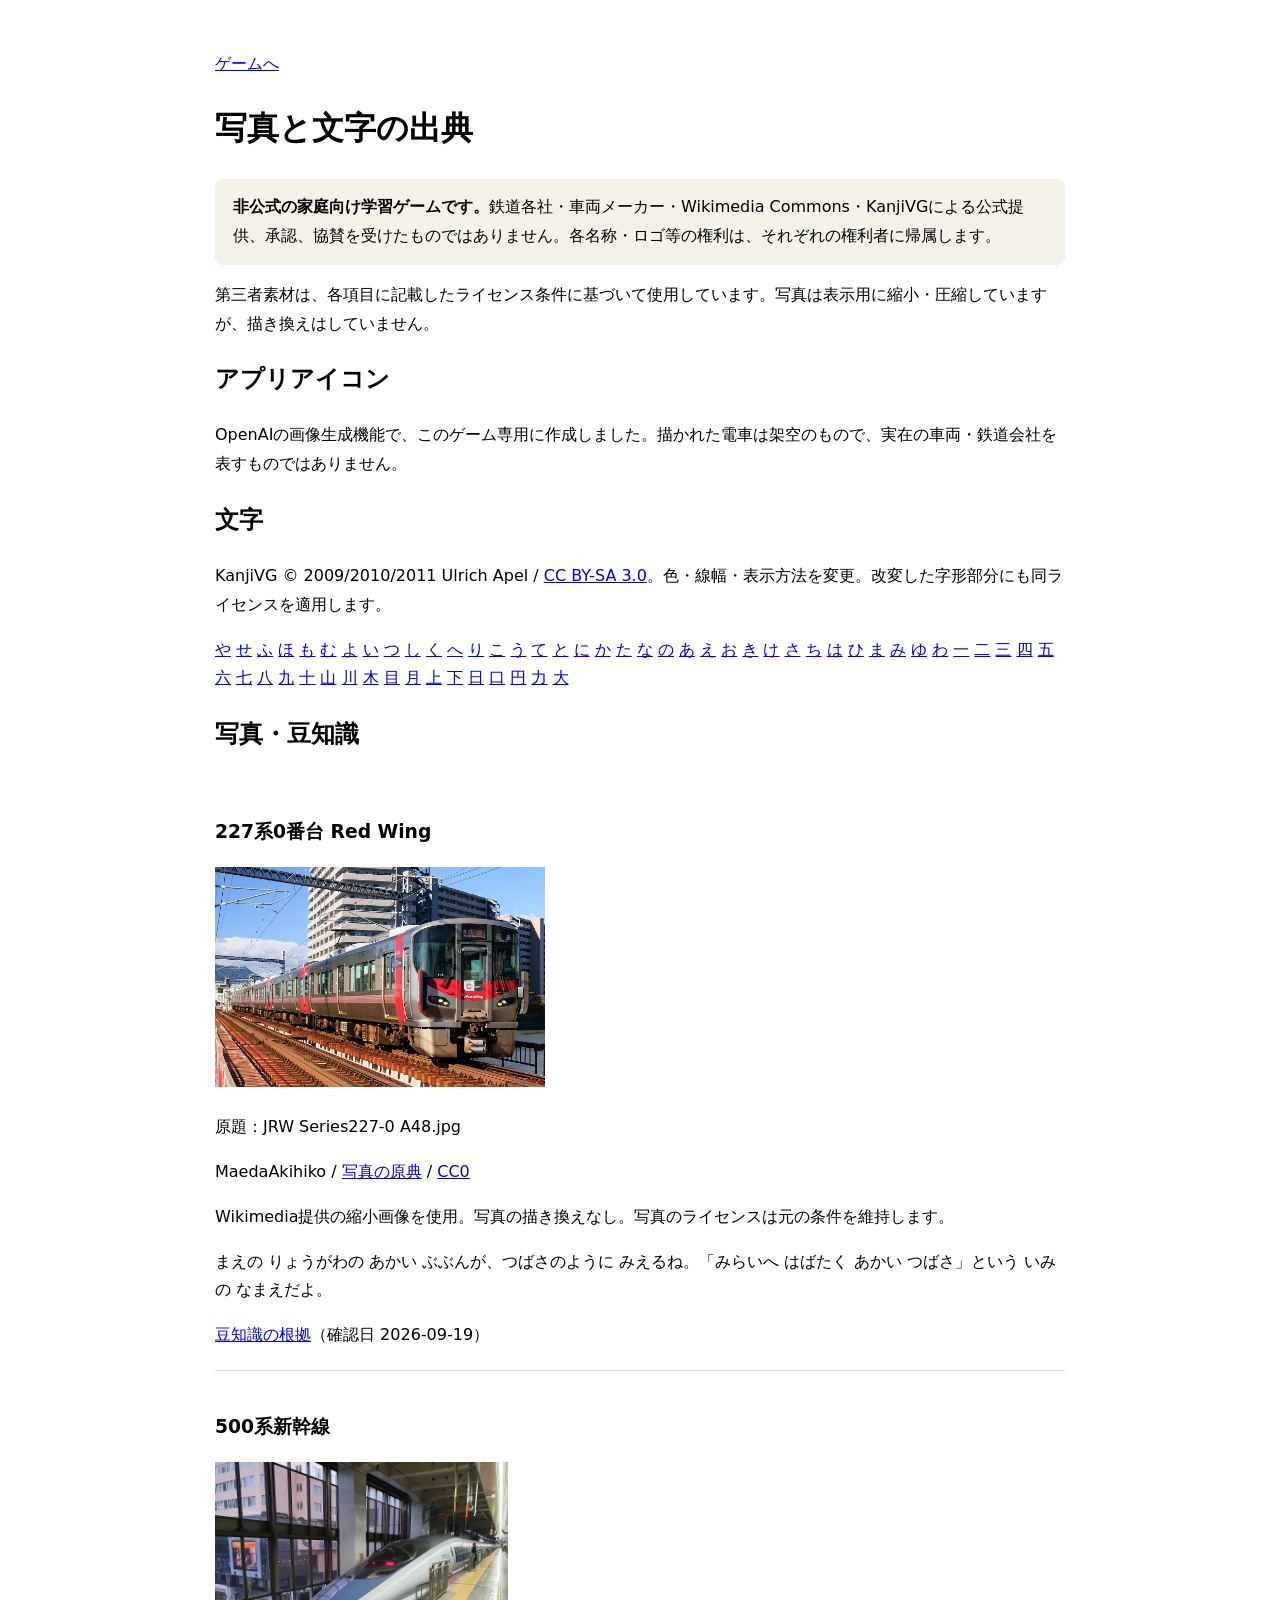
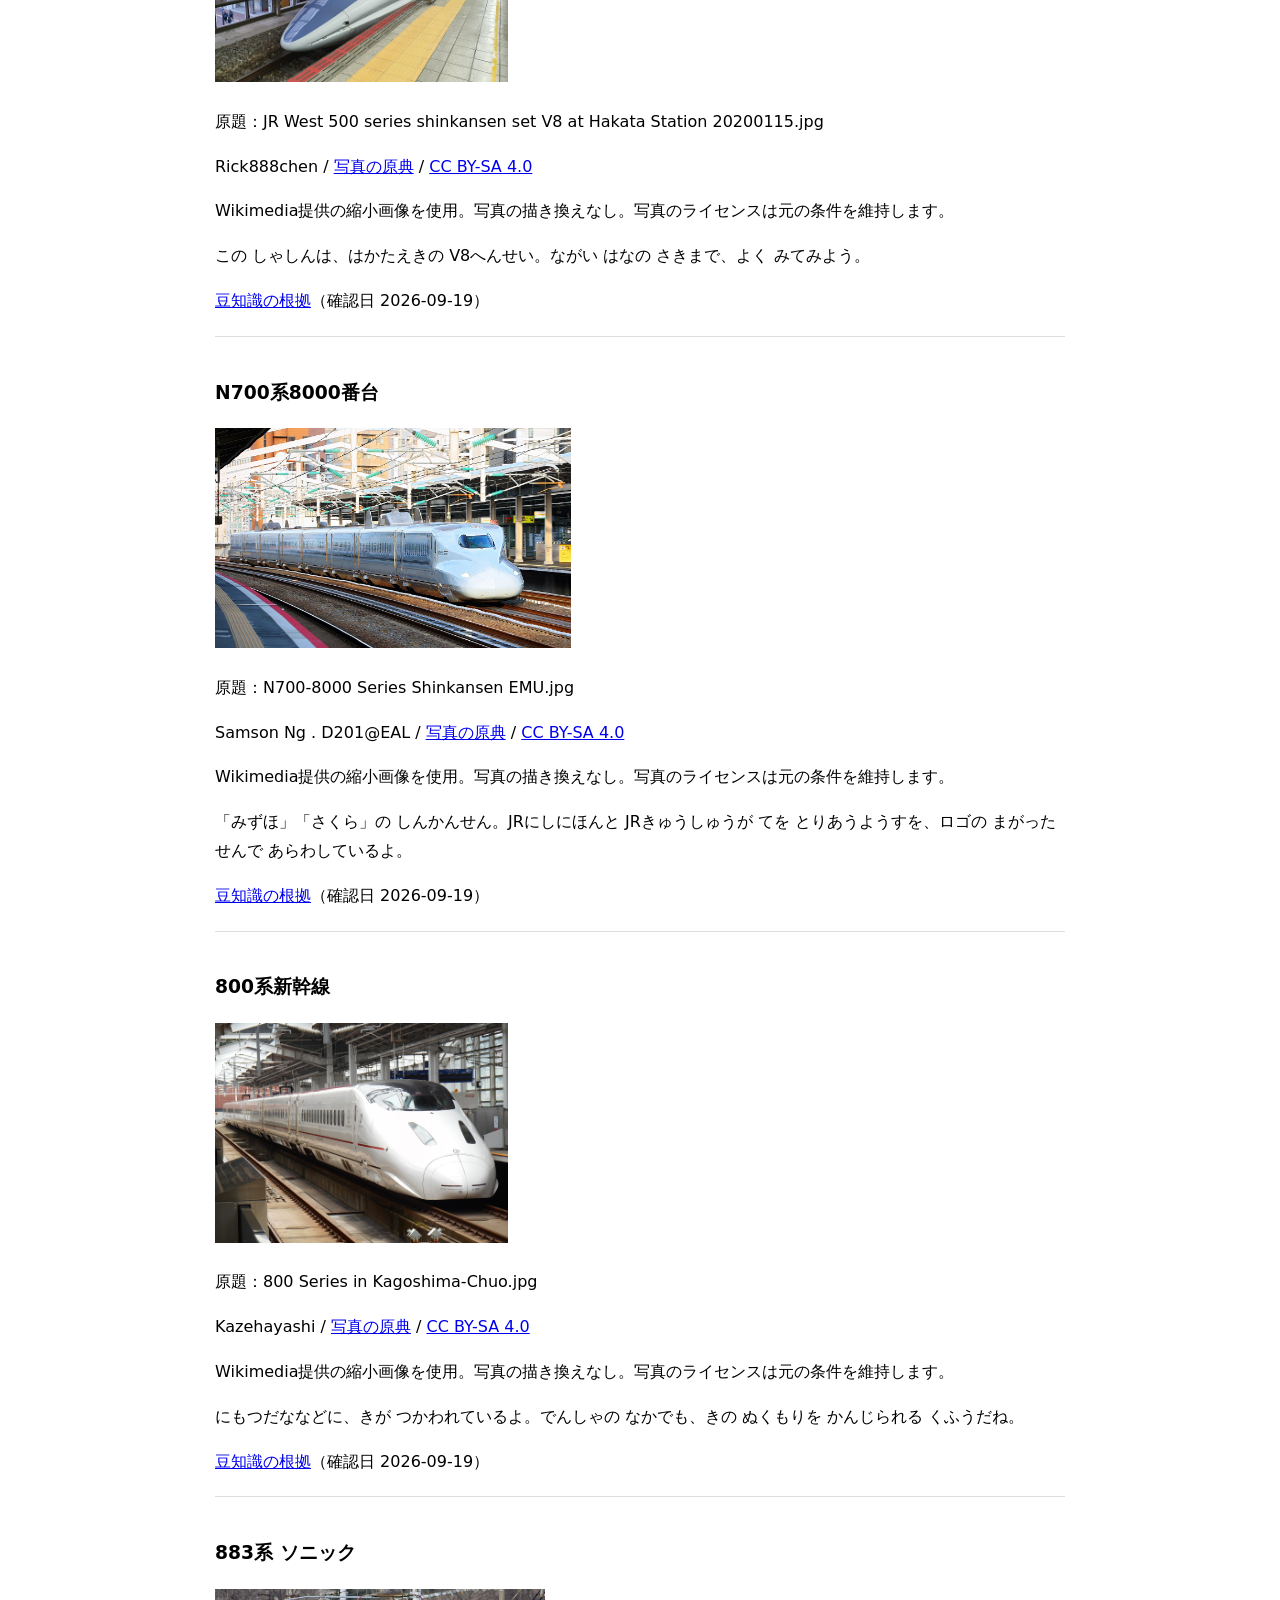
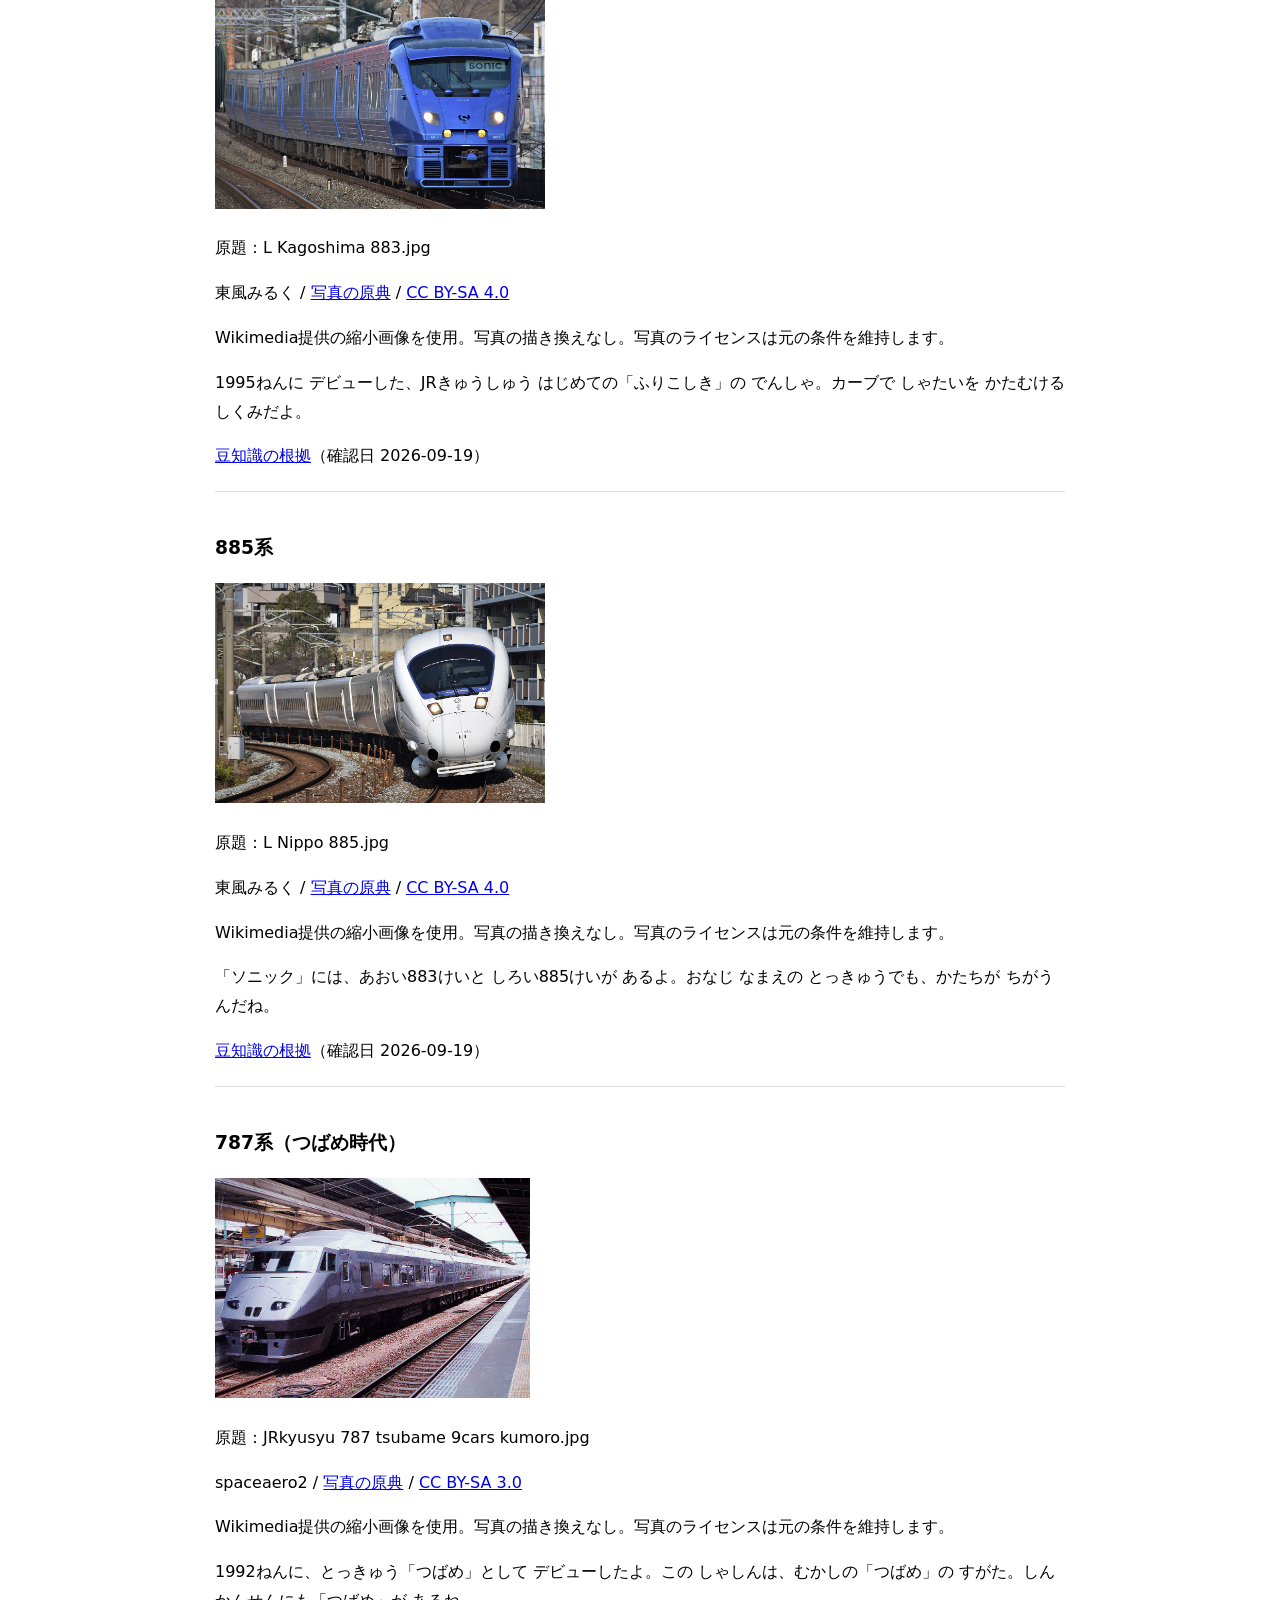
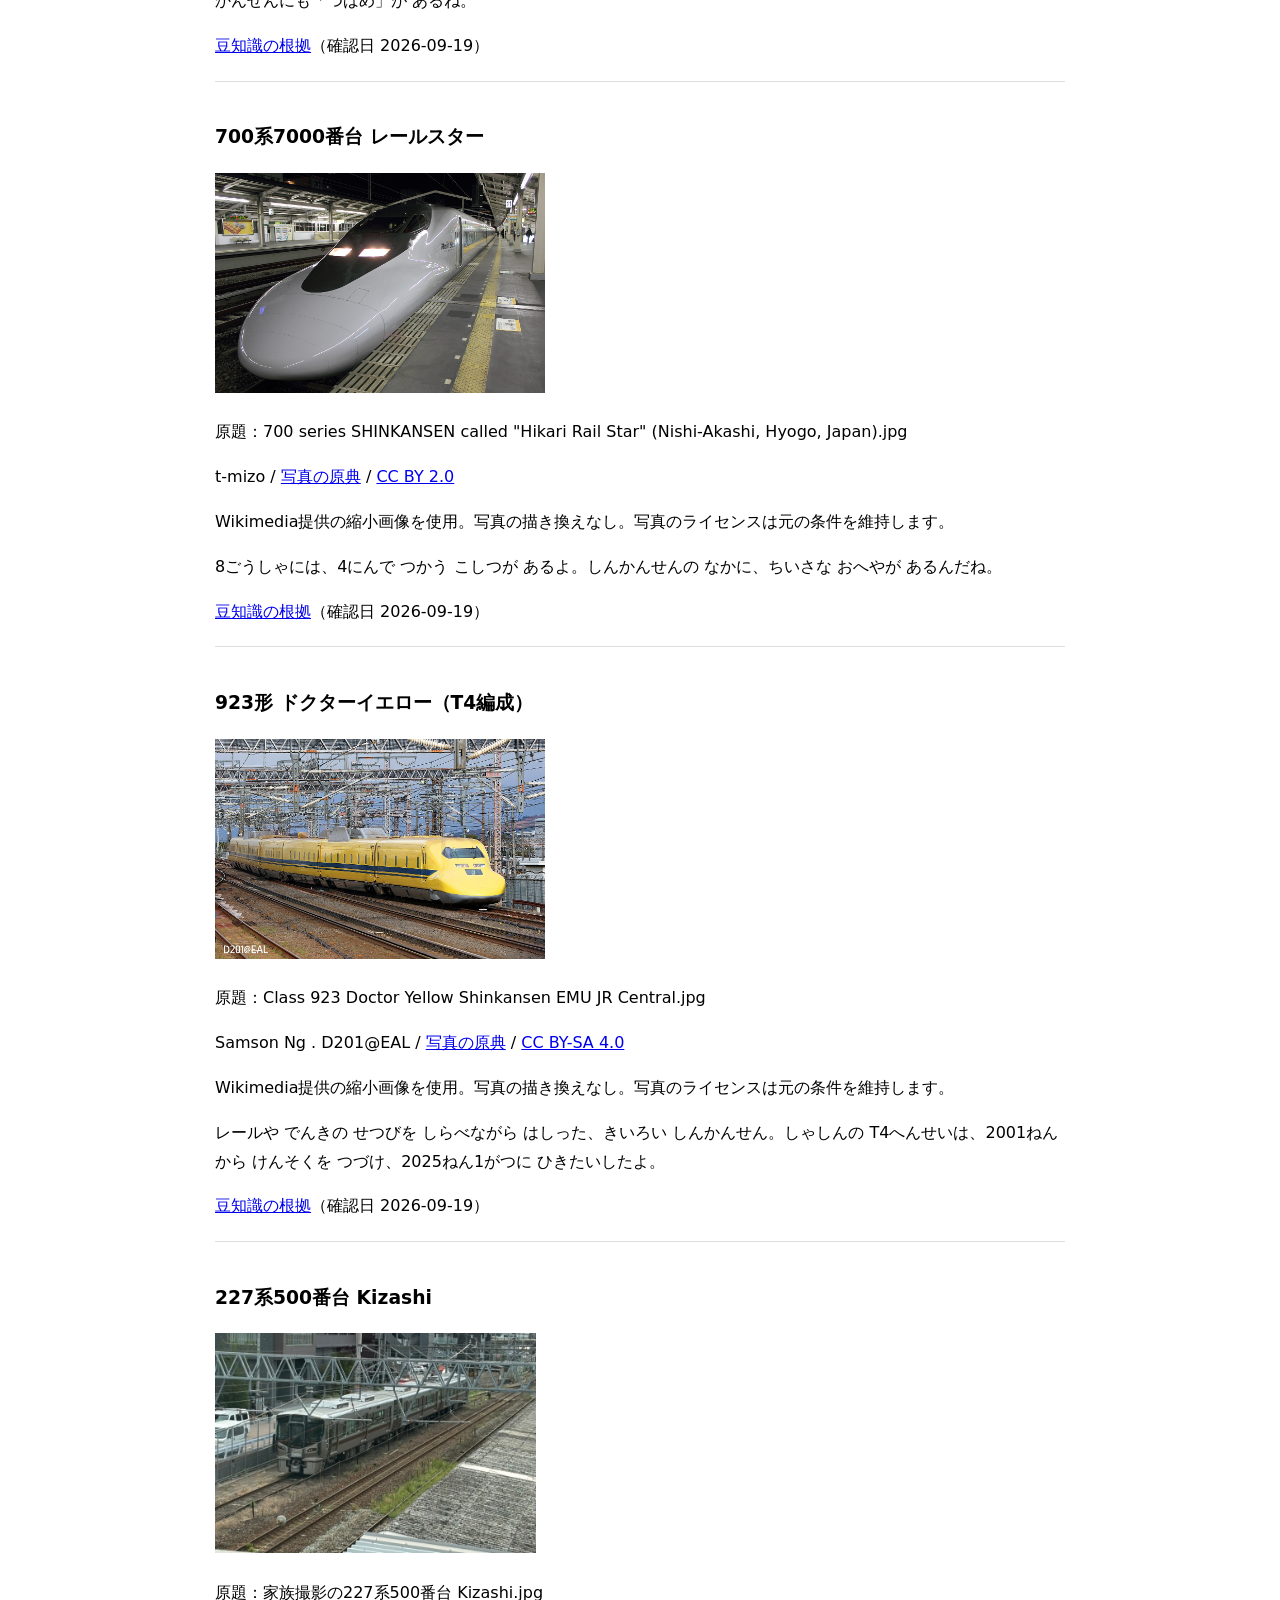
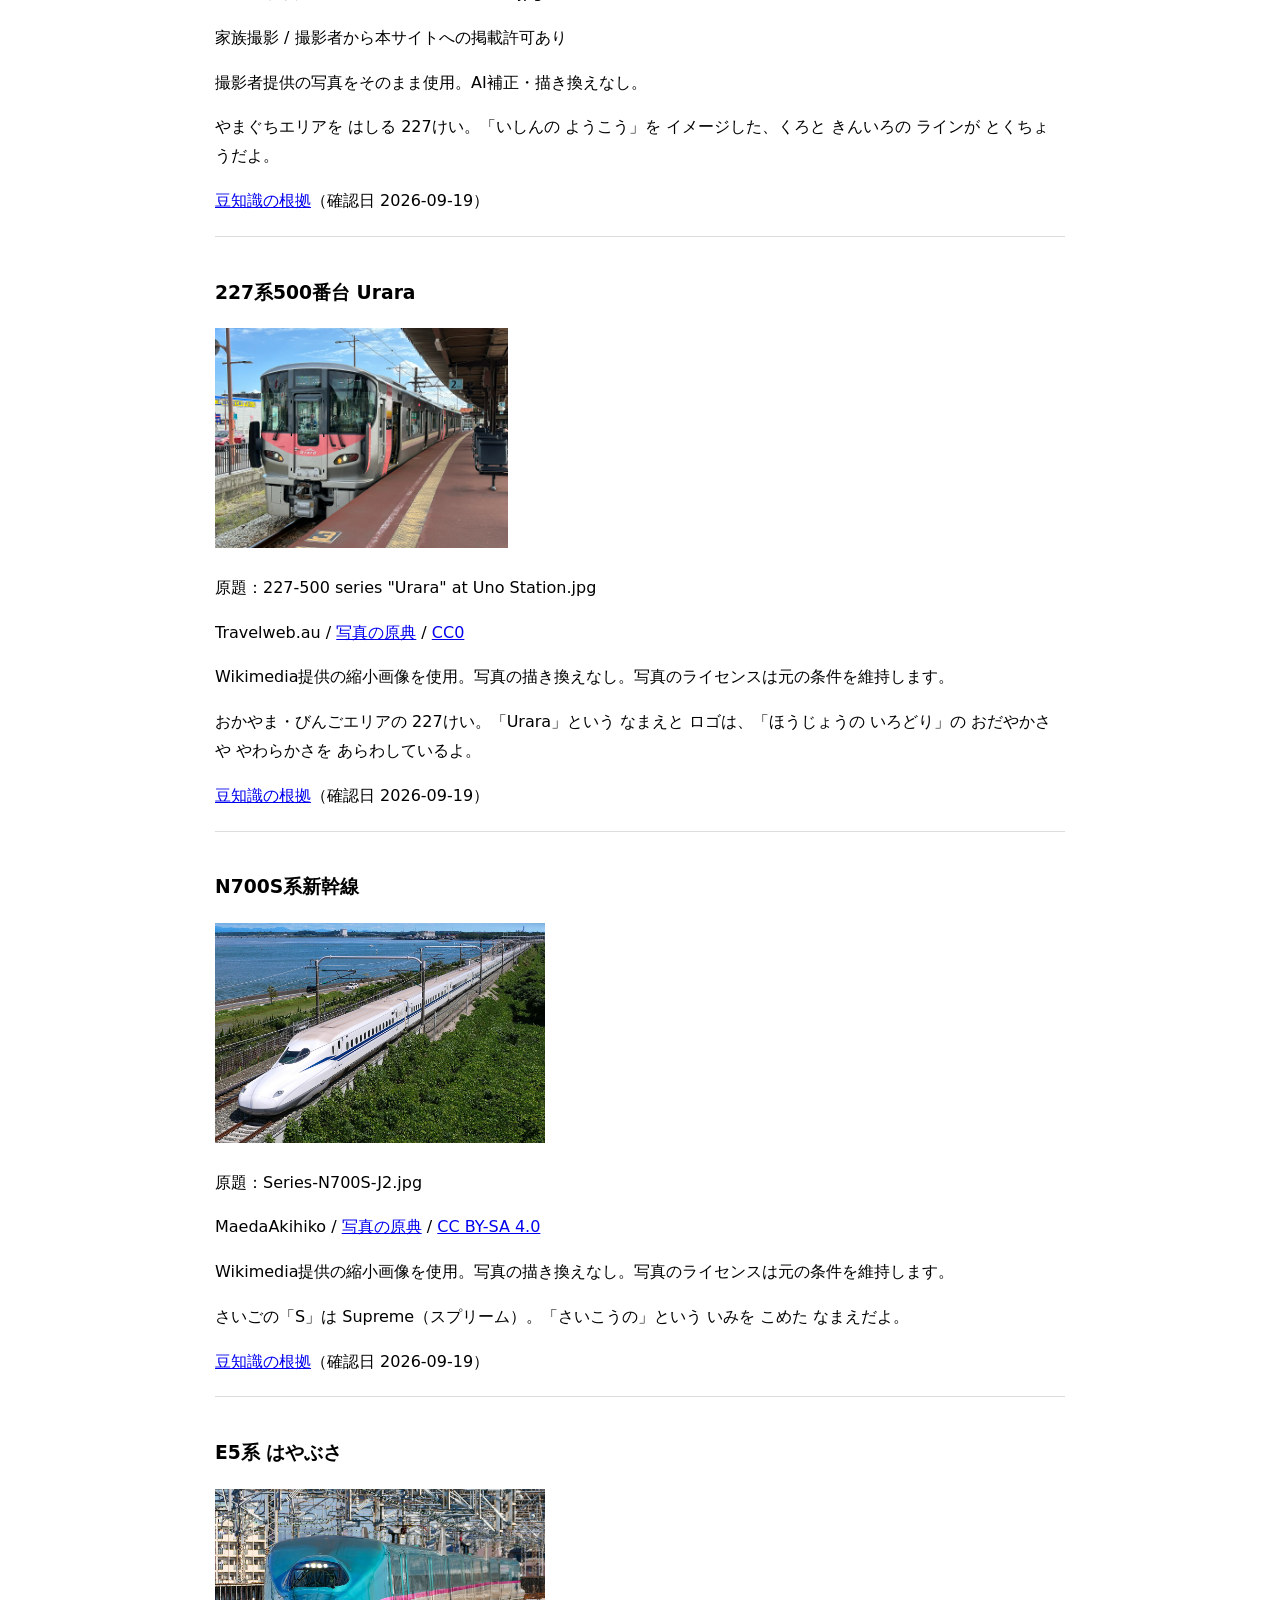
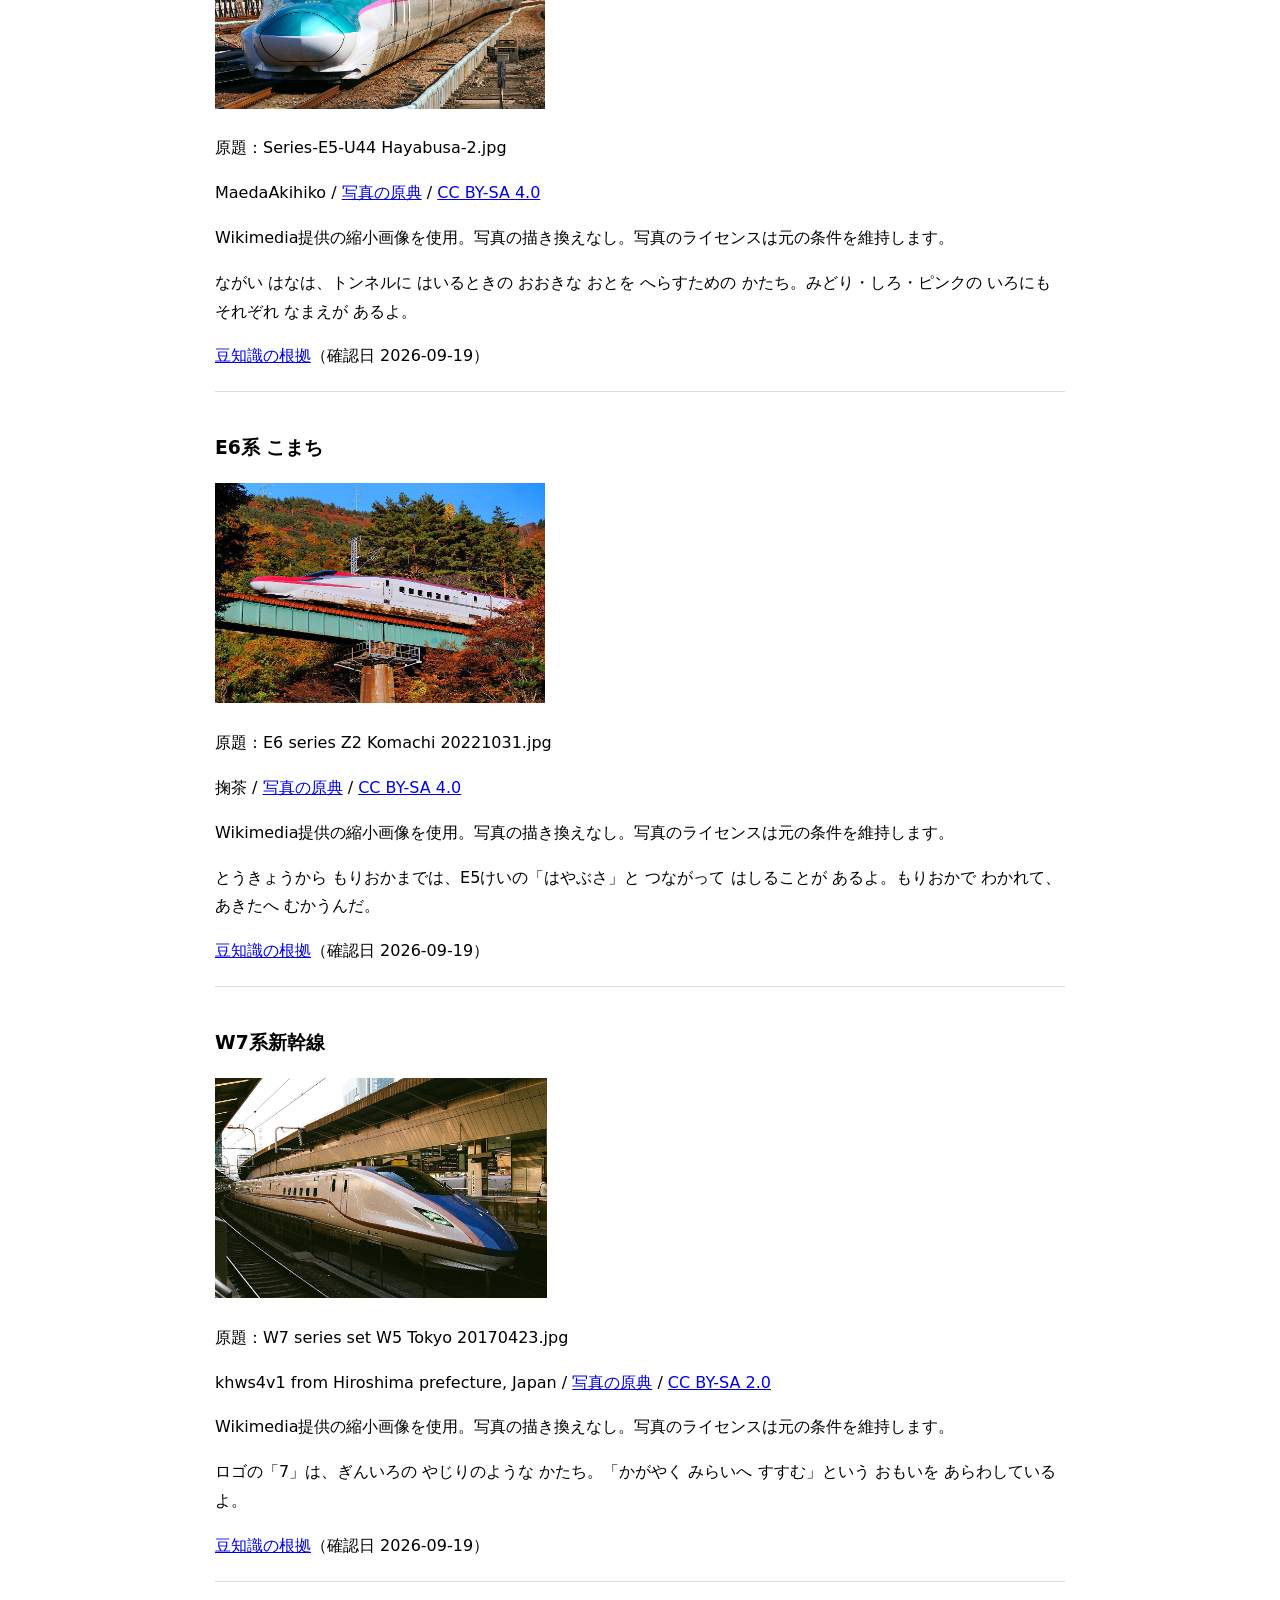
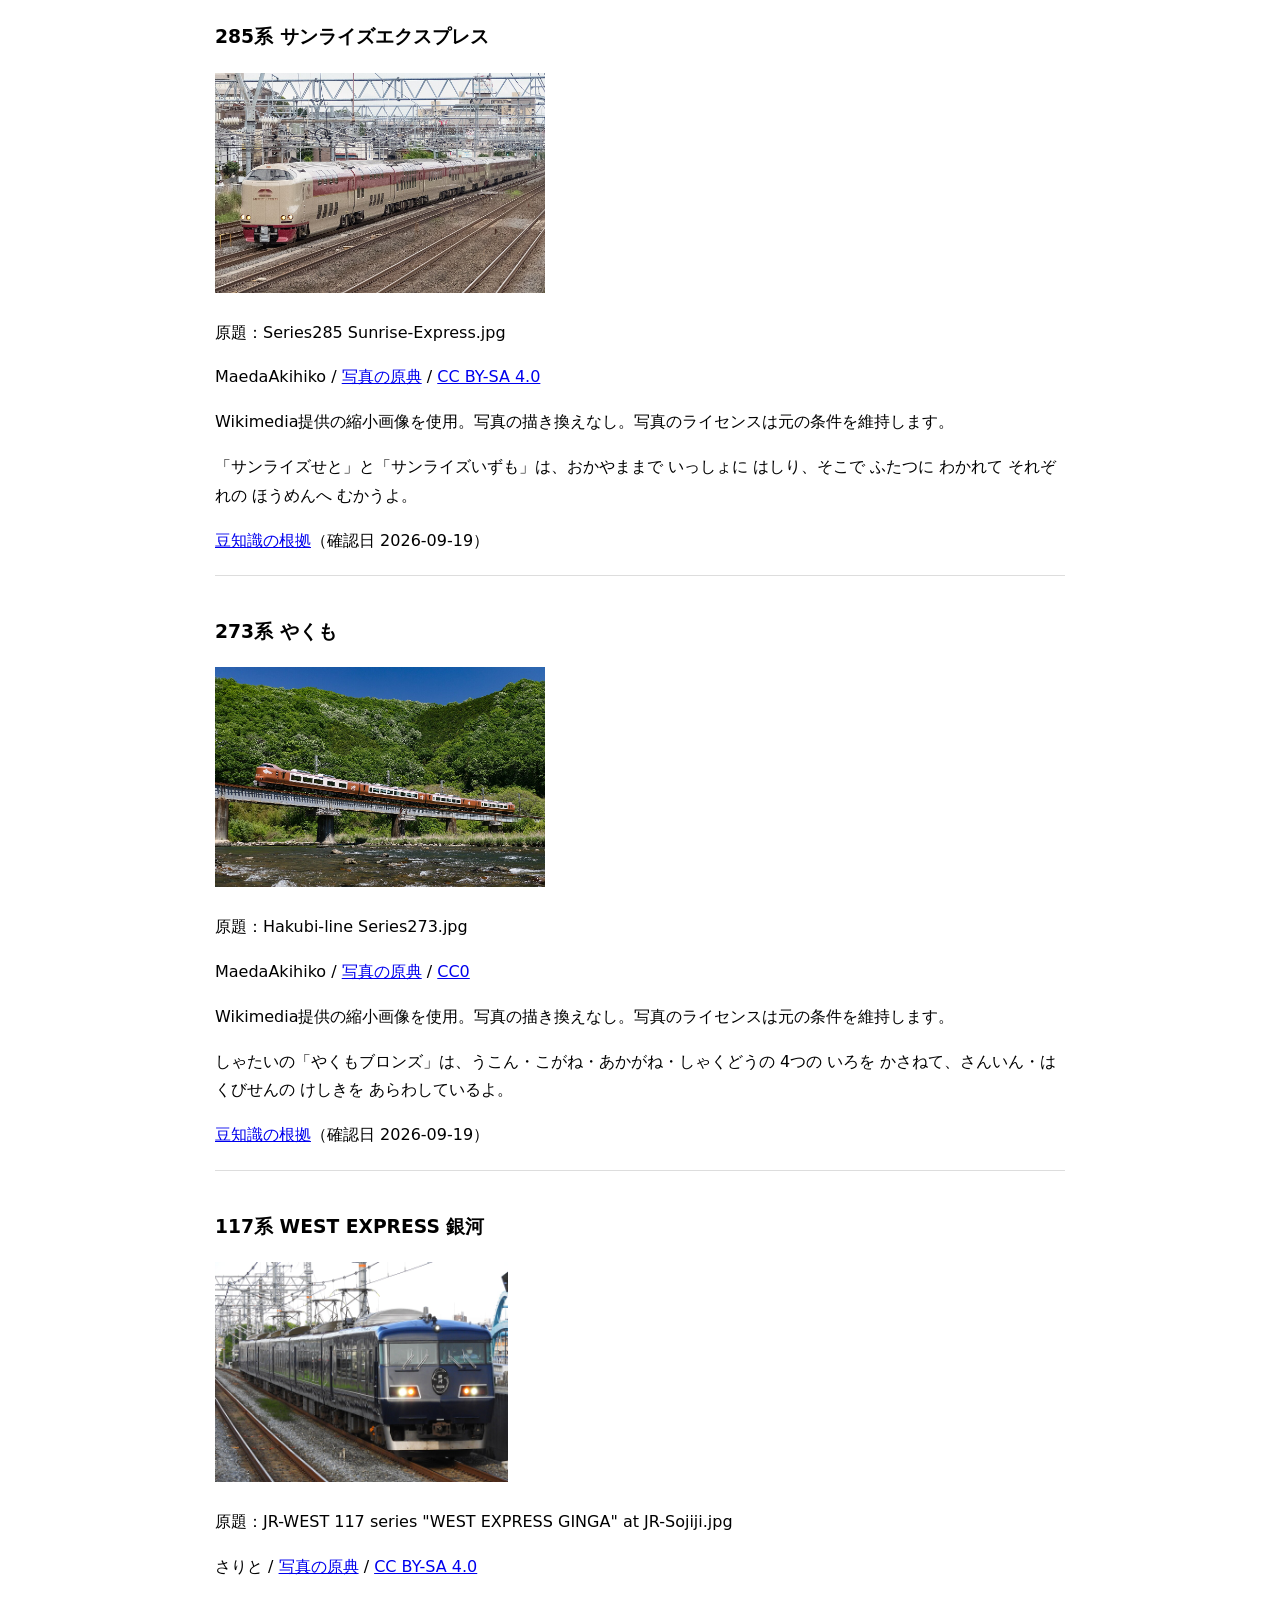
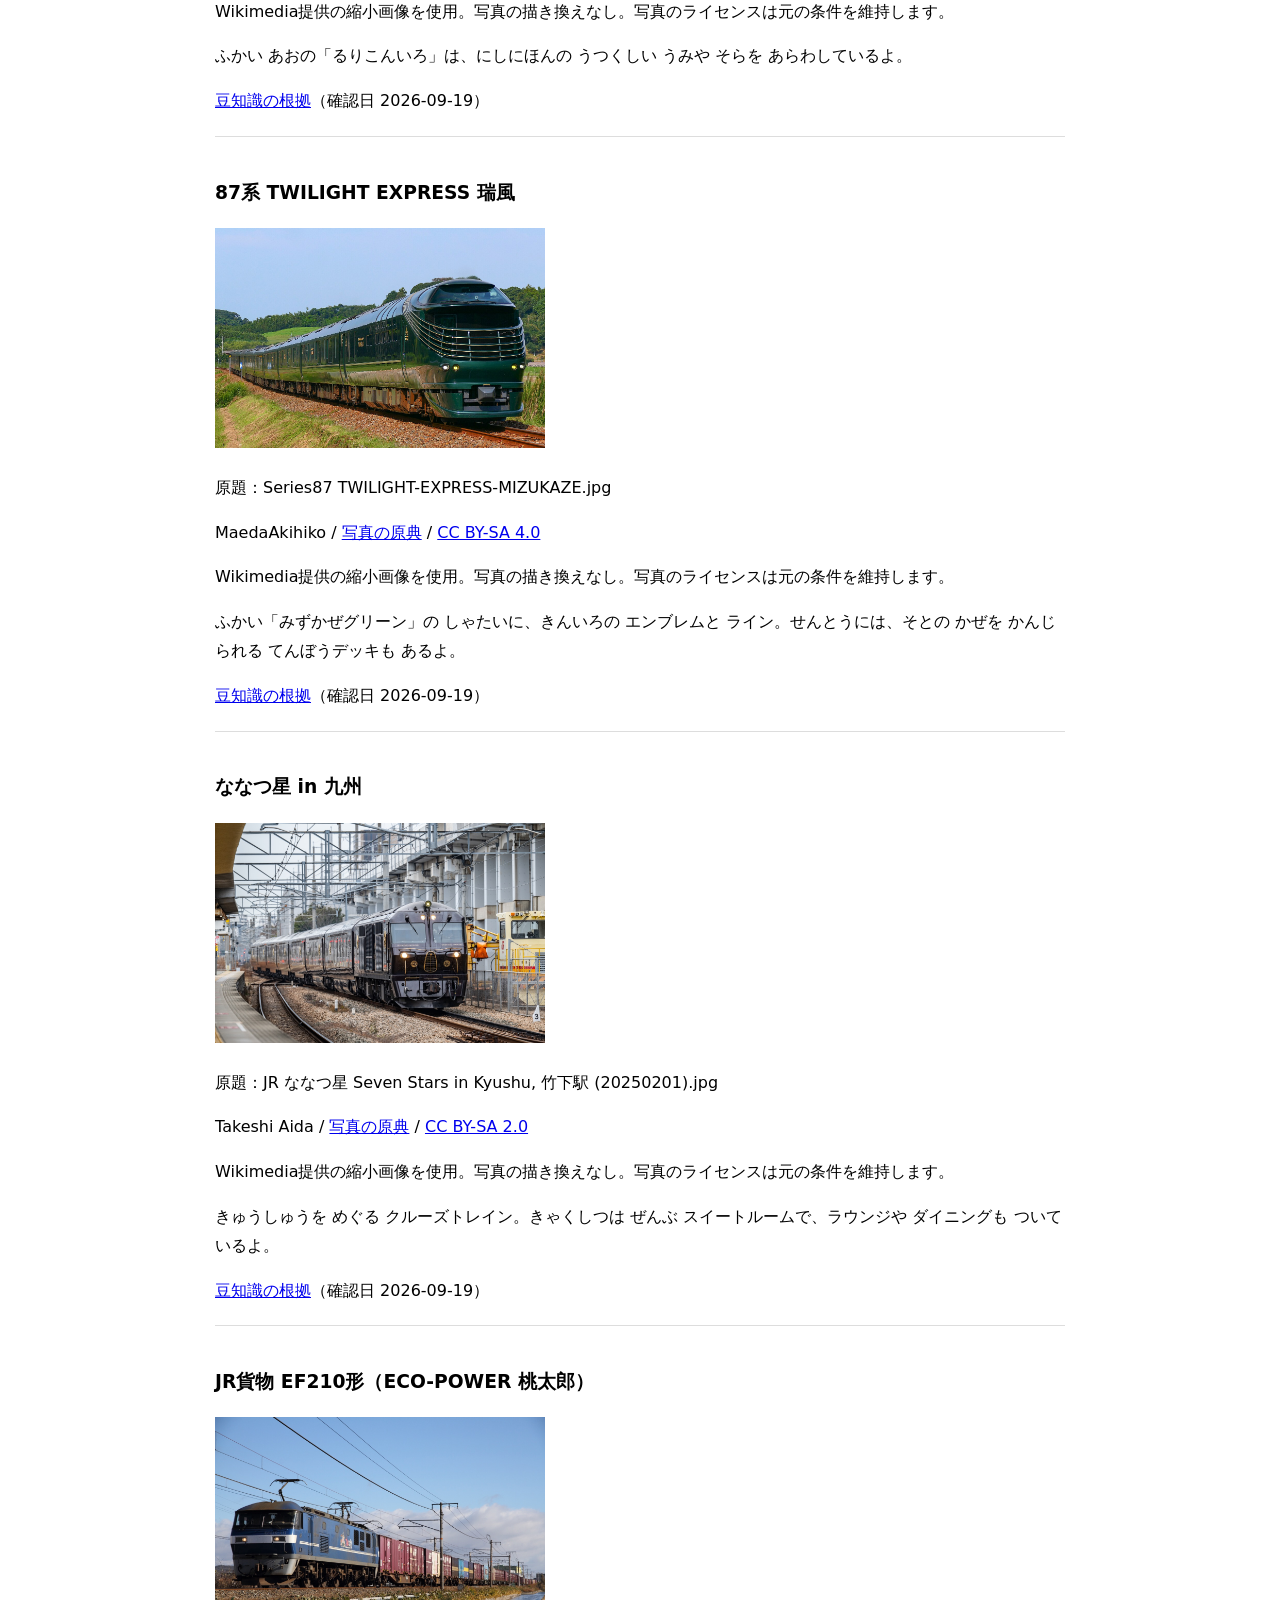
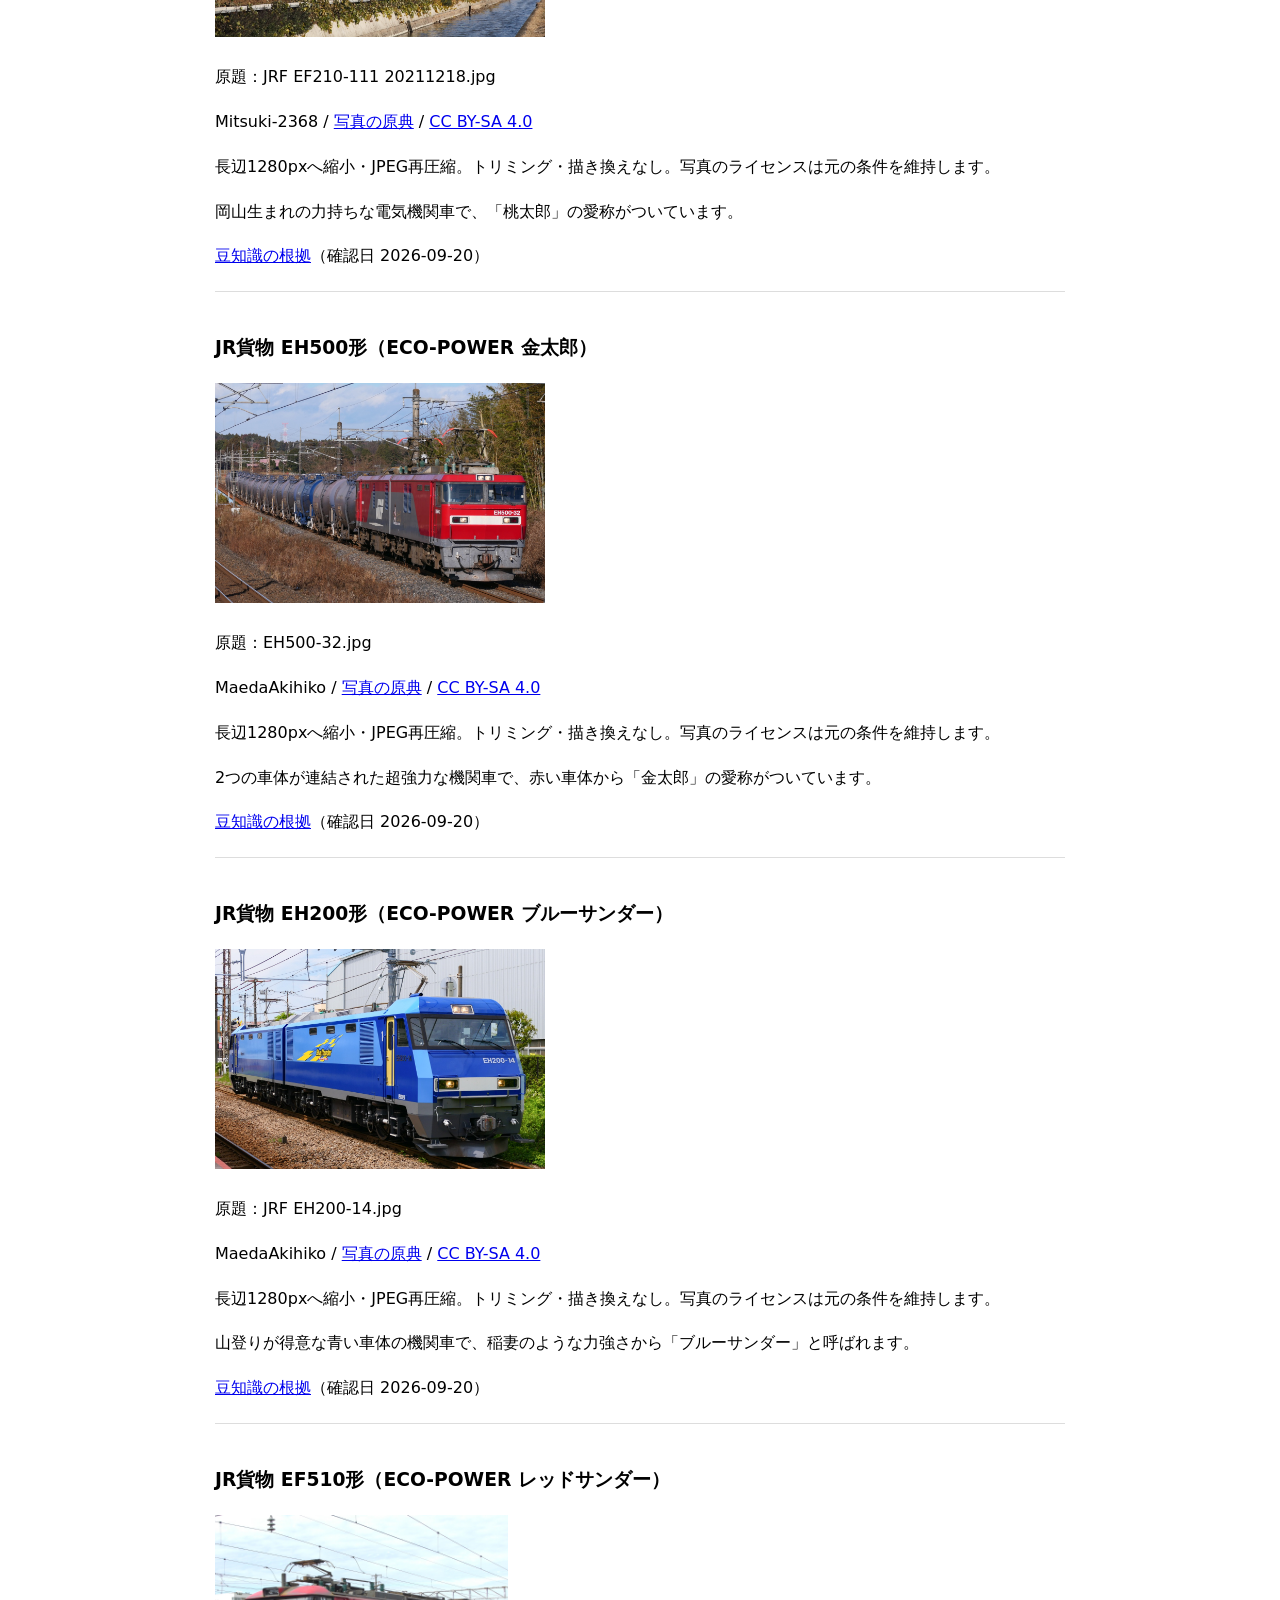
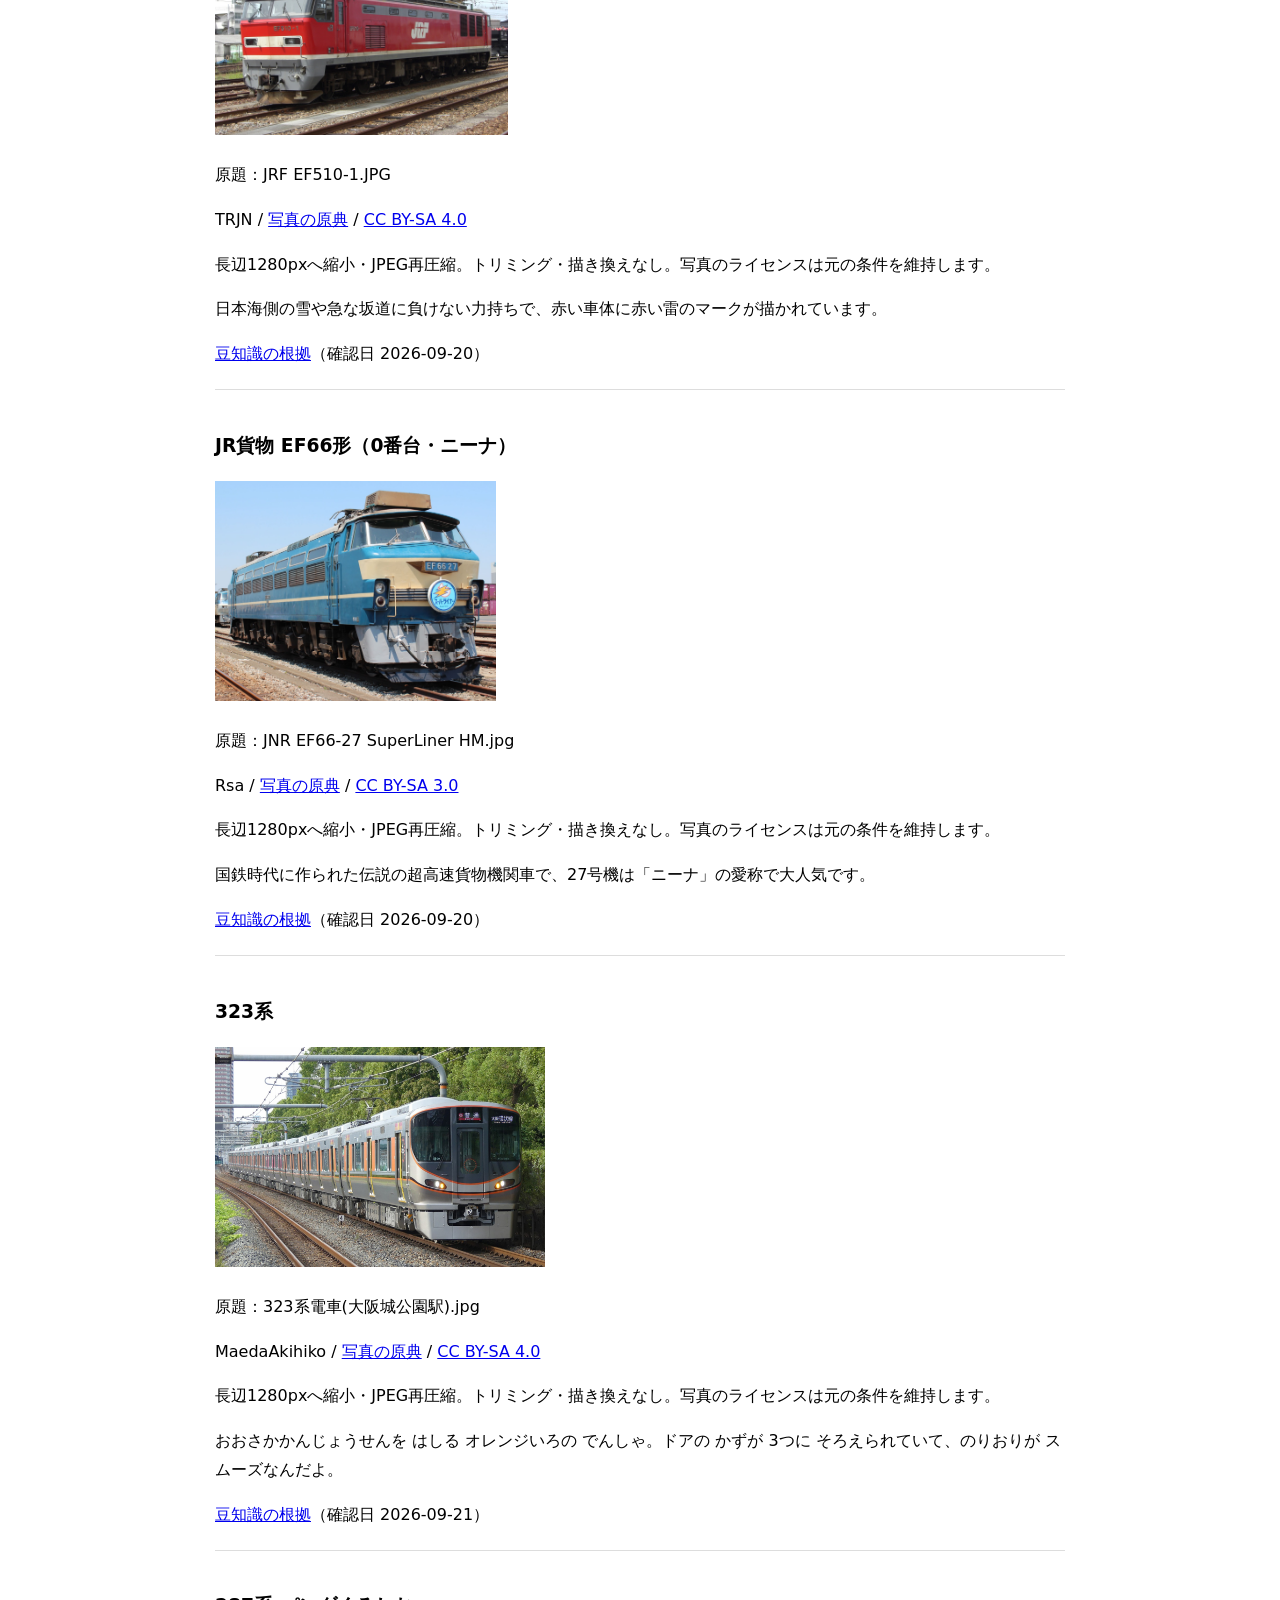
==== sources.html @ 97efcd8b "feat: 山手線・中央線・京浜東北線のカードを追加（全33枚へ拡張）" ====
<!doctype html>
<html lang="ja">
<head>
  <meta charset="utf-8">
  <meta name="viewport" content="width=device-width,initial-scale=1">
  <meta name="robots" content="noindex, nofollow, noarchive, noimageindex">
  <meta name="googlebot" content="noindex, nofollow, noarchive, noimageindex">
  <title>写真と文字の出典</title>
  <style>
    body{max-width:850px;margin:30px auto;padding:20px;font-family:system-ui;line-height:1.8}
    img{max-width:100%;max-height:220px}
    section{border-bottom:1px solid #ddd;padding:20px 0}
    .notice{padding:14px 18px;background:#f4f1e8;border-radius:8px}
  </style>
</head>
<body>
  <a href="index.html">ゲームへ</a>
  <h1>写真と文字の出典</h1>
  <div class="notice"><strong>非公式の家庭向け学習ゲームです。</strong>鉄道各社・車両メーカー・Wikimedia Commons・KanjiVGによる公式提供、承認、協賛を受けたものではありません。各名称・ロゴ等の権利は、それぞれの権利者に帰属します。</div>
  <p>第三者素材は、各項目に記載したライセンス条件に基づいて使用しています。写真は表示用に縮小・圧縮していますが、描き換えはしていません。</p>

  <h2>アプリアイコン</h2>
  <p>OpenAIの画像生成機能で、このゲーム専用に作成しました。描かれた電車は架空のもので、実在の車両・鉄道会社を表すものではありません。</p>

  <h2>文字</h2>
  <p>KanjiVG © 2009/2010/2011 Ulrich Apel / <a href="https://creativecommons.org/licenses/by-sa/3.0/">CC BY-SA 3.0</a>。色・線幅・表示方法を変更。改変した字形部分にも同ライセンスを適用します。</p>
  <p>
    <a href="https://github.com/KanjiVG/kanjivg/blob/master/kanji/03084.svg">や</a>
    <a href="https://github.com/KanjiVG/kanjivg/blob/master/kanji/0305b.svg">せ</a>
    <a href="https://github.com/KanjiVG/kanjivg/blob/master/kanji/03075.svg">ふ</a>
    <a href="https://github.com/KanjiVG/kanjivg/blob/master/kanji/0307b.svg">ほ</a>
    <a href="https://github.com/KanjiVG/kanjivg/blob/master/kanji/03082.svg">も</a>
    <a href="https://github.com/KanjiVG/kanjivg/blob/master/kanji/03080.svg">む</a>
    <a href="https://github.com/KanjiVG/kanjivg/blob/master/kanji/03088.svg">よ</a>
    <a href="https://github.com/KanjiVG/kanjivg/blob/master/kanji/03044.svg">い</a>
    <a href="https://github.com/KanjiVG/kanjivg/blob/master/kanji/03064.svg">つ</a>
    <a href="https://github.com/KanjiVG/kanjivg/blob/master/kanji/03057.svg">し</a>
    <a href="https://github.com/KanjiVG/kanjivg/blob/master/kanji/0304f.svg">く</a>
    <a href="https://github.com/KanjiVG/kanjivg/blob/master/kanji/03078.svg">へ</a>
    <a href="https://github.com/KanjiVG/kanjivg/blob/master/kanji/0308a.svg">り</a>
    <a href="https://github.com/KanjiVG/kanjivg/blob/master/kanji/03053.svg">こ</a>
    <a href="https://github.com/KanjiVG/kanjivg/blob/master/kanji/03046.svg">う</a>
    <a href="https://github.com/KanjiVG/kanjivg/blob/master/kanji/03066.svg">て</a>
    <a href="https://github.com/KanjiVG/kanjivg/blob/master/kanji/03068.svg">と</a>
    <a href="https://github.com/KanjiVG/kanjivg/blob/master/kanji/0306b.svg">に</a>
    <a href="https://github.com/KanjiVG/kanjivg/blob/master/kanji/0304b.svg">か</a>
    <a href="https://github.com/KanjiVG/kanjivg/blob/master/kanji/0305f.svg">た</a>
    <a href="https://github.com/KanjiVG/kanjivg/blob/master/kanji/0306a.svg">な</a>
    <a href="https://github.com/KanjiVG/kanjivg/blob/master/kanji/0306e.svg">の</a>
    <a href="https://github.com/KanjiVG/kanjivg/blob/master/kanji/03042.svg">あ</a>
    <a href="https://github.com/KanjiVG/kanjivg/blob/master/kanji/03048.svg">え</a>
    <a href="https://github.com/KanjiVG/kanjivg/blob/master/kanji/0304a.svg">お</a>
    <a href="https://github.com/KanjiVG/kanjivg/blob/master/kanji/0304d.svg">き</a>
    <a href="https://github.com/KanjiVG/kanjivg/blob/master/kanji/03051.svg">け</a>
    <a href="https://github.com/KanjiVG/kanjivg/blob/master/kanji/03055.svg">さ</a>
    <a href="https://github.com/KanjiVG/kanjivg/blob/master/kanji/03061.svg">ち</a>
    <a href="https://github.com/KanjiVG/kanjivg/blob/master/kanji/0306f.svg">は</a>
    <a href="https://github.com/KanjiVG/kanjivg/blob/master/kanji/03072.svg">ひ</a>
    <a href="https://github.com/KanjiVG/kanjivg/blob/master/kanji/0307e.svg">ま</a>
    <a href="https://github.com/KanjiVG/kanjivg/blob/master/kanji/0307f.svg">み</a>
    <a href="https://github.com/KanjiVG/kanjivg/blob/master/kanji/03086.svg">ゆ</a>
    <a href="https://github.com/KanjiVG/kanjivg/blob/master/kanji/0308f.svg">わ</a>
    <a href="https://github.com/KanjiVG/kanjivg/blob/master/kanji/04e00.svg">一</a>
    <a href="https://github.com/KanjiVG/kanjivg/blob/master/kanji/04e8c.svg">二</a>
    <a href="https://github.com/KanjiVG/kanjivg/blob/master/kanji/04e09.svg">三</a>
    <a href="https://github.com/KanjiVG/kanjivg/blob/master/kanji/056db.svg">四</a>
    <a href="https://github.com/KanjiVG/kanjivg/blob/master/kanji/04e94.svg">五</a>
    <a href="https://github.com/KanjiVG/kanjivg/blob/master/kanji/0516d.svg">六</a>
    <a href="https://github.com/KanjiVG/kanjivg/blob/master/kanji/04e03.svg">七</a>
    <a href="https://github.com/KanjiVG/kanjivg/blob/master/kanji/0516b.svg">八</a>
    <a href="https://github.com/KanjiVG/kanjivg/blob/master/kanji/04e5d.svg">九</a>
    <a href="https://github.com/KanjiVG/kanjivg/blob/master/kanji/05341.svg">十</a>
    <a href="https://github.com/KanjiVG/kanjivg/blob/master/kanji/05c71.svg">山</a>
    <a href="https://github.com/KanjiVG/kanjivg/blob/master/kanji/05ddd.svg">川</a>
    <a href="https://github.com/KanjiVG/kanjivg/blob/master/kanji/06728.svg">木</a>
    <a href="https://github.com/KanjiVG/kanjivg/blob/master/kanji/076ee.svg">目</a>
    <a href="https://github.com/KanjiVG/kanjivg/blob/master/kanji/06708.svg">月</a>
    <a href="https://github.com/KanjiVG/kanjivg/blob/master/kanji/04e0a.svg">上</a>
    <a href="https://github.com/KanjiVG/kanjivg/blob/master/kanji/04e0b.svg">下</a>
    <a href="https://github.com/KanjiVG/kanjivg/blob/master/kanji/065e5.svg">日</a>
    <a href="https://github.com/KanjiVG/kanjivg/blob/master/kanji/053e3.svg">口</a>
    <a href="https://github.com/KanjiVG/kanjivg/blob/master/kanji/05186.svg">円</a>
    <a href="https://github.com/KanjiVG/kanjivg/blob/master/kanji/0529b.svg">力</a>
    <a href="https://github.com/KanjiVG/kanjivg/blob/master/kanji/05927.svg">大</a>
  </p>

  <h2>写真・豆知識</h2>
  <section>
    <h3>227系0番台 Red Wing</h3>
    <img src="assets/redwing.jpg" alt="227系0番台 Red Wing">
    <p>原題：JRW Series227-0 A48.jpg</p>
    <p>MaedaAkihiko / <a href="https://commons.wikimedia.org/wiki/File:JRW_Series227-0_A48.jpg">写真の原典</a> / <a href="https://creativecommons.org/publicdomain/zero/1.0/">CC0</a></p>
    <p>Wikimedia提供の縮小画像を使用。写真の描き換えなし。写真のライセンスは元の条件を維持します。</p>
    <p>まえの りょうがわの あかい ぶぶんが、つばさのように みえるね。「みらいへ はばたく あかい つばさ」という いみの なまえだよ。</p>
    <a href="https://www.westjr.co.jp/press/article/2015/03/page_6919.html">豆知識の根拠</a>（確認日 2026-09-19）
  </section>
  <section>
    <h3>500系新幹線</h3>
    <img src="assets/500.jpg" alt="500系新幹線">
    <p>原題：JR West 500 series shinkansen set V8 at Hakata Station 20200115.jpg</p>
    <p>Rick888chen / <a href="https://commons.wikimedia.org/wiki/File:JR_West_500_series_shinkansen_set_V8_at_Hakata_Station_20200115.jpg">写真の原典</a> / <a href="https://creativecommons.org/licenses/by-sa/4.0/">CC BY-SA 4.0</a></p>
    <p>Wikimedia提供の縮小画像を使用。写真の描き換えなし。写真のライセンスは元の条件を維持します。</p>
    <p>この しゃしんは、はかたえきの V8へんせい。ながい はなの さきまで、よく みてみよう。</p>
    <a href="https://commons.wikimedia.org/wiki/File:JR_West_500_series_shinkansen_set_V8_at_Hakata_Station_20200115.jpg">豆知識の根拠</a>（確認日 2026-09-19）
  </section>
  <section>
    <h3>N700系8000番台</h3>
    <img src="assets/n700.jpg" alt="N700系8000番台">
    <p>原題：N700-8000 Series Shinkansen EMU.jpg</p>
    <p>Samson Ng . D201@EAL / <a href="https://commons.wikimedia.org/wiki/File:N700-8000_Series_Shinkansen_EMU.jpg">写真の原典</a> / <a href="https://creativecommons.org/licenses/by-sa/4.0/">CC BY-SA 4.0</a></p>
    <p>Wikimedia提供の縮小画像を使用。写真の描き換えなし。写真のライセンスは元の条件を維持します。</p>
    <p>「みずほ」「さくら」の しんかんせん。JRにしにほんと JRきゅうしゅうが てを とりあうようすを、ロゴの まがった せんで あらわしているよ。</p>
    <a href="https://www.jr-odekake.net/shinkansen/mizuho/">豆知識の根拠</a>（確認日 2026-09-19）
  </section>
  <section>
    <h3>800系新幹線</h3>
    <img src="assets/800.jpg" alt="800系新幹線">
    <p>原題：800 Series in Kagoshima-Chuo.jpg</p>
    <p>Kazehayashi / <a href="https://commons.wikimedia.org/wiki/File:800_Series_in_Kagoshima-Chuo.jpg">写真の原典</a> / <a href="https://creativecommons.org/licenses/by-sa/4.0/">CC BY-SA 4.0</a></p>
    <p>Wikimedia提供の縮小画像を使用。写真の描き換えなし。写真のライセンスは元の条件を維持します。</p>
    <p>にもつだななどに、きが つかわれているよ。でんしゃの なかでも、きの ぬくもりを かんじられる くふうだね。</p>
    <a href="https://www.jrkyushu.co.jp/trains/800/">豆知識の根拠</a>（確認日 2026-09-19）
  </section>
  <section>
    <h3>883系 ソニック</h3>
    <img src="assets/883.jpg" alt="883系 ソニック">
    <p>原題：L Kagoshima 883.jpg</p>
    <p>東風みるく / <a href="https://commons.wikimedia.org/wiki/File:L_Kagoshima_883.jpg">写真の原典</a> / <a href="https://creativecommons.org/licenses/by-sa/4.0/">CC BY-SA 4.0</a></p>
    <p>Wikimedia提供の縮小画像を使用。写真の描き換えなし。写真のライセンスは元の条件を維持します。</p>
    <p>1995ねんに デビューした、JRきゅうしゅう はじめての「ふりこしき」の でんしゃ。カーブで しゃたいを かたむける しくみだよ。</p>
    <a href="https://www.jrkyushu.co.jp/news/__icsFiles/afieldfile/2025/04/11/250411_sonic_anniversary_30th.pdf">豆知識の根拠</a>（確認日 2026-09-19）
  </section>
  <section>
    <h3>885系</h3>
    <img src="assets/885.jpg" alt="885系">
    <p>原題：L Nippo 885.jpg</p>
    <p>東風みるく / <a href="https://commons.wikimedia.org/wiki/File:L_Nippo_885.jpg">写真の原典</a> / <a href="https://creativecommons.org/licenses/by-sa/4.0/">CC BY-SA 4.0</a></p>
    <p>Wikimedia提供の縮小画像を使用。写真の描き換えなし。写真のライセンスは元の条件を維持します。</p>
    <p>「ソニック」には、あおい883けいと しろい885けいが あるよ。おなじ なまえの とっきゅうでも、かたちが ちがうんだね。</p>
    <a href="https://www.jrkyushu.co.jp/english/train/sonic.html">豆知識の根拠</a>（確認日 2026-09-19）
  </section>
  <section>
    <h3>787系（つばめ時代）</h3>
    <img src="assets/787.jpg" alt="787系（つばめ時代）">
    <p>原題：JRkyusyu 787 tsubame 9cars kumoro.jpg</p>
    <p>spaceaero2 / <a href="https://commons.wikimedia.org/wiki/File:JRkyusyu_787_tsubame_9cars_kumoro.jpg">写真の原典</a> / <a href="https://creativecommons.org/licenses/by-sa/3.0/">CC BY-SA 3.0</a></p>
    <p>Wikimedia提供の縮小画像を使用。写真の描き換えなし。写真のライセンスは元の条件を維持します。</p>
    <p>1992ねんに、とっきゅう「つばめ」として デビューしたよ。この しゃしんは、むかしの「つばめ」の すがた。しんかんせんにも「つばめ」が あるね。</p>
    <a href="https://www.jrkyushu.co.jp/ryoko/jrkhojin_travel/pdf/787tsubame30th.pdf">豆知識の根拠</a>（確認日 2026-09-19）
  </section>
  <section>
    <h3>700系7000番台 レールスター</h3>
    <img src="assets/railstar.jpg" alt="700系7000番台 レールスター">
    <p>原題：700 series SHINKANSEN called &quot;Hikari Rail Star&quot; (Nishi-Akashi, Hyogo, Japan).jpg</p>
    <p>t-mizo / <a href="https://commons.wikimedia.org/wiki/File:700_series_SHINKANSEN_called_%22Hikari_Rail_Star%22_(Nishi-Akashi,_Hyogo,_Japan).jpg">写真の原典</a> / <a href="https://creativecommons.org/licenses/by/2.0/">CC BY 2.0</a></p>
    <p>Wikimedia提供の縮小画像を使用。写真の描き換えなし。写真のライセンスは元の条件を維持します。</p>
    <p>8ごうしゃには、4にんで つかう こしつが あるよ。しんかんせんの なかに、ちいさな おへやが あるんだね。</p>
    <a href="https://www.jr-odekake.net/train/700_8/">豆知識の根拠</a>（確認日 2026-09-19）
  </section>
  <section>
    <h3>923形 ドクターイエロー（T4編成）</h3>
    <img src="assets/doctor-yellow.jpg" alt="923形 ドクターイエロー（T4編成）">
    <p>原題：Class 923 Doctor Yellow Shinkansen EMU JR Central.jpg</p>
    <p>Samson Ng . D201@EAL / <a href="https://commons.wikimedia.org/wiki/File:Class_923_Doctor_Yellow_Shinkansen_EMU_JR_Central.jpg">写真の原典</a> / <a href="https://creativecommons.org/licenses/by-sa/4.0">CC BY-SA 4.0</a></p>
    <p>Wikimedia提供の縮小画像を使用。写真の描き換えなし。写真のライセンスは元の条件を維持します。</p>
    <p>レールや でんきの せつびを しらべながら はしった、きいろい しんかんせん。しゃしんの T4へんせいは、2001ねんから けんそくを つづけ、2025ねん1がつに ひきたいしたよ。</p>
    <a href="https://jr-central.co.jp/news/release/_pdf/000043619.pdf">豆知識の根拠</a>（確認日 2026-09-19）
  </section>
  <section id="kizashi">
    <h3>227系500番台 Kizashi</h3>
    <img src="assets/kizashi.jpg" alt="227系500番台 Kizashi">
    <p>原題：家族撮影の227系500番台 Kizashi.jpg</p>
    <p>家族撮影 / 撮影者から本サイトへの掲載許可あり</p>
    <p>撮影者提供の写真をそのまま使用。AI補正・描き換えなし。</p>
    <p>やまぐちエリアを はしる 227けい。「いしんの ようこう」を イメージした、くろと きんいろの ラインが とくちょうだよ。</p>
    <a href="https://www.westjr.co.jp/press/article/items/251030_00_press_yamaguchiarea_train_2.pdf">豆知識の根拠</a>（確認日 2026-09-19）
  </section>
  <section>
    <h3>227系500番台 Urara</h3>
    <img src="assets/urara.jpg" alt="227系500番台 Urara">
    <p>原題：227-500 series &quot;Urara&quot; at Uno Station.jpg</p>
    <p>Travelweb.au / <a href="https://commons.wikimedia.org/wiki/File:227-500_series_%22Urara%22_at_Uno_Station.jpg">写真の原典</a> / <a href="http://creativecommons.org/publicdomain/zero/1.0/deed.en">CC0</a></p>
    <p>Wikimedia提供の縮小画像を使用。写真の描き換えなし。写真のライセンスは元の条件を維持します。</p>
    <p>おかやま・びんごエリアの 227けい。「Urara」という なまえと ロゴは、「ほうじょうの いろどり」の おだやかさや やわらかさを あらわしているよ。</p>
    <a href="https://www.westjr.co.jp/press/article/items/230130_05_press_urara.pdf">豆知識の根拠</a>（確認日 2026-09-19）
  </section>
  <section>
    <h3>N700S系新幹線</h3>
    <img src="assets/n700s.jpg" alt="N700S系新幹線">
    <p>原題：Series-N700S-J2.jpg</p>
    <p>MaedaAkihiko / <a href="https://commons.wikimedia.org/wiki/File:Series-N700S-J2.jpg">写真の原典</a> / <a href="https://creativecommons.org/licenses/by-sa/4.0">CC BY-SA 4.0</a></p>
    <p>Wikimedia提供の縮小画像を使用。写真の描き換えなし。写真のライセンスは元の条件を維持します。</p>
    <p>さいごの「S」は Supreme（スプリーム）。「さいこうの」という いみを こめた なまえだよ。</p>
    <a href="https://global.jr-central.co.jp/en/company/ir/investor-meeting/2017/_pdf/im_2017_03.pdf">豆知識の根拠</a>（確認日 2026-09-19）
  </section>
  <section>
    <h3>E5系 はやぶさ</h3>
    <img src="assets/e5.jpg" alt="E5系 はやぶさ">
    <p>原題：Series-E5-U44 Hayabusa-2.jpg</p>
    <p>MaedaAkihiko / <a href="https://commons.wikimedia.org/wiki/File:Series-E5-U44_Hayabusa-2.jpg">写真の原典</a> / <a href="https://creativecommons.org/licenses/by-sa/4.0">CC BY-SA 4.0</a></p>
    <p>Wikimedia提供の縮小画像を使用。写真の描き換えなし。写真のライセンスは元の条件を維持します。</p>
    <p>ながい はなは、トンネルに はいるときの おおきな おとを へらすための かたち。みどり・しろ・ピンクの いろにも それぞれ なまえが あるよ。</p>
    <a href="https://www.jreast.co.jp/train/shinkan/e5.html">豆知識の根拠</a>（確認日 2026-09-19）
  </section>
  <section>
    <h3>E6系 こまち</h3>
    <img src="assets/e6.jpg" alt="E6系 こまち">
    <p>原題：E6 series Z2 Komachi 20221031.jpg</p>
    <p>掬茶 / <a href="https://commons.wikimedia.org/wiki/File:E6_series_Z2_Komachi_20221031.jpg">写真の原典</a> / <a href="https://creativecommons.org/licenses/by-sa/4.0">CC BY-SA 4.0</a></p>
    <p>Wikimedia提供の縮小画像を使用。写真の描き換えなし。写真のライセンスは元の条件を維持します。</p>
    <p>とうきょうから もりおかまでは、E5けいの「はやぶさ」と つながって はしることが あるよ。もりおかで わかれて、あきたへ むかうんだ。</p>
    <a href="https://www.jreast.co.jp/train/shinkan/e6.html">豆知識の根拠</a>（確認日 2026-09-19）
  </section>
  <section>
    <h3>W7系新幹線</h3>
    <img src="assets/w7.jpg" alt="W7系新幹線">
    <p>原題：W7 series set W5 Tokyo 20170423.jpg</p>
    <p>khws4v1 from Hiroshima prefecture, Japan / <a href="https://commons.wikimedia.org/wiki/File:W7_series_set_W5_Tokyo_20170423.jpg">写真の原典</a> / <a href="https://creativecommons.org/licenses/by-sa/2.0">CC BY-SA 2.0</a></p>
    <p>Wikimedia提供の縮小画像を使用。写真の描き換えなし。写真のライセンスは元の条件を維持します。</p>
    <p>ロゴの「7」は、ぎんいろの やじりのような かたち。「かがやく みらいへ すすむ」という おもいを あらわしているよ。</p>
    <a href="https://www.westjr.co.jp/global/en/shinkansen/hokuriku-shinkansen/concept/">豆知識の根拠</a>（確認日 2026-09-19）
  </section>
  <section>
    <h3>285系 サンライズエクスプレス</h3>
    <img src="assets/sunrise.jpg" alt="285系 サンライズエクスプレス">
    <p>原題：Series285 Sunrise-Express.jpg</p>
    <p>MaedaAkihiko / <a href="https://commons.wikimedia.org/wiki/File:Series285_Sunrise-Express.jpg">写真の原典</a> / <a href="https://creativecommons.org/licenses/by-sa/4.0">CC BY-SA 4.0</a></p>
    <p>Wikimedia提供の縮小画像を使用。写真の描き換えなし。写真のライセンスは元の条件を維持します。</p>
    <p>「サンライズせと」と「サンライズいずも」は、おかやままで いっしょに はしり、そこで ふたつに わかれて それぞれの ほうめんへ むかうよ。</p>
    <a href="https://www.jr-odekake.net/train/sunriseseto_izumo/">豆知識の根拠</a>（確認日 2026-09-19）
  </section>
  <section>
    <h3>273系 やくも</h3>
    <img src="assets/yakumo273.jpg" alt="273系 やくも">
    <p>原題：Hakubi-line Series273.jpg</p>
    <p>MaedaAkihiko / <a href="https://commons.wikimedia.org/wiki/File:Hakubi-line_Series273.jpg">写真の原典</a> / <a href="http://creativecommons.org/publicdomain/zero/1.0/deed.en">CC0</a></p>
    <p>Wikimedia提供の縮小画像を使用。写真の描き換えなし。写真のライセンスは元の条件を維持します。</p>
    <p>しゃたいの「やくもブロンズ」は、うこん・こがね・あかがね・しゃくどうの 4つの いろを かさねて、さんいん・はくびせんの けしきを あらわしているよ。</p>
    <a href="https://www.westjr.co.jp/press/article/items/221020_03_press_yakumo.pdf">豆知識の根拠</a>（確認日 2026-09-19）
  </section>
  <section>
    <h3>117系 WEST EXPRESS 銀河</h3>
    <img src="assets/ginga.jpg" alt="117系 WEST EXPRESS 銀河">
    <p>原題：JR-WEST 117 series &quot;WEST EXPRESS GINGA&quot; at JR-Sojiji.jpg</p>
    <p>さりと / <a href="https://commons.wikimedia.org/wiki/File:JR-WEST_117_series_%22WEST_EXPRESS_GINGA%22_at_JR-Sojiji.jpg">写真の原典</a> / <a href="https://creativecommons.org/licenses/by-sa/4.0">CC BY-SA 4.0</a></p>
    <p>Wikimedia提供の縮小画像を使用。写真の描き換えなし。写真のライセンスは元の条件を維持します。</p>
    <p>ふかい あおの「るりこんいろ」は、にしにほんの うつくしい うみや そらを あらわしているよ。</p>
    <a href="https://www.westjr.co.jp/press/article/items/190319_00_ginga.pdf">豆知識の根拠</a>（確認日 2026-09-19）
  </section>
  <section>
    <h3>87系 TWILIGHT EXPRESS 瑞風</h3>
    <img src="assets/mizukaze.jpg" alt="87系 TWILIGHT EXPRESS 瑞風">
    <p>原題：Series87 TWILIGHT-EXPRESS-MIZUKAZE.jpg</p>
    <p>MaedaAkihiko / <a href="https://commons.wikimedia.org/wiki/File:Series87_TWILIGHT-EXPRESS-MIZUKAZE.jpg">写真の原典</a> / <a href="https://creativecommons.org/licenses/by-sa/4.0">CC BY-SA 4.0</a></p>
    <p>Wikimedia提供の縮小画像を使用。写真の描き換えなし。写真のライセンスは元の条件を維持します。</p>
    <p>ふかい「みずかぜグリーン」の しゃたいに、きんいろの エンブレムと ライン。せんとうには、そとの かぜを かんじられる てんぼうデッキも あるよ。</p>
    <a href="https://www.westjr.co.jp/press/article/2015/09/page_7645.html">豆知識の根拠</a>（確認日 2026-09-19）
  </section>
  <section>
    <h3>ななつ星 in 九州</h3>
    <img src="assets/sevenstars.jpg" alt="ななつ星 in 九州">
    <p>原題：JR ななつ星 Seven Stars in Kyushu, 竹下駅 (20250201).jpg</p>
    <p>Takeshi Aida / <a href="https://commons.wikimedia.org/wiki/File:JR_%E3%81%AA%E3%81%AA%E3%81%A4%E6%98%9F_Seven_Stars_in_Kyushu%2C_%E7%AB%B9%E4%B8%8B%E9%A7%85_%2820250201%29.jpg">写真の原典</a> / <a href="https://creativecommons.org/licenses/by-sa/2.0">CC BY-SA 2.0</a></p>
    <p>Wikimedia提供の縮小画像を使用。写真の描き換えなし。写真のライセンスは元の条件を維持します。</p>
    <p>きゅうしゅうを めぐる クルーズトレイン。きゃくしつは ぜんぶ スイートルームで、ラウンジや ダイニングも ついているよ。</p>
    <a href="https://www.jrkyushu.co.jp/company/info/business/sevenstar.html">豆知識の根拠</a>（確認日 2026-09-19）
  </section>
  <section>
    <h3>JR貨物 EF210形（ECO-POWER 桃太郎）</h3>
    <img src="assets/ef210.jpg" alt="JR貨物 EF210形（ECO-POWER 桃太郎）">
    <p>原題：JRF EF210-111 20211218.jpg</p>
    <p>Mitsuki-2368 / <a href="https://commons.wikimedia.org/wiki/File:JRF_EF210-111_20211218.jpg">写真の原典</a> / <a href="https://creativecommons.org/licenses/by-sa/4.0/">CC BY-SA 4.0</a></p>
    <p>長辺1280pxへ縮小・JPEG再圧縮。トリミング・描き換えなし。写真のライセンスは元の条件を維持します。</p>
    <p>岡山生まれの力持ちな電気機関車で、「桃太郎」の愛称がついています。</p>
    <a href="https://www.jrfreight.co.jp/">豆知識の根拠</a>（確認日 2026-09-20）
  </section>
  <section>
    <h3>JR貨物 EH500形（ECO-POWER 金太郎）</h3>
    <img src="assets/eh500.jpg" alt="JR貨物 EH500形（ECO-POWER 金太郎）">
    <p>原題：EH500-32.jpg</p>
    <p>MaedaAkihiko / <a href="https://commons.wikimedia.org/wiki/File:EH500-32.jpg">写真の原典</a> / <a href="https://creativecommons.org/licenses/by-sa/4.0/">CC BY-SA 4.0</a></p>
    <p>長辺1280pxへ縮小・JPEG再圧縮。トリミング・描き換えなし。写真のライセンスは元の条件を維持します。</p>
    <p>2つの車体が連結された超強力な機関車で、赤い車体から「金太郎」の愛称がついています。</p>
    <a href="https://www.jrfreight.co.jp/">豆知識の根拠</a>（確認日 2026-09-20）
  </section>
  <section>
    <h3>JR貨物 EH200形（ECO-POWER ブルーサンダー）</h3>
    <img src="assets/eh200.jpg" alt="JR貨物 EH200形（ECO-POWER ブルーサンダー）">
    <p>原題：JRF EH200-14.jpg</p>
    <p>MaedaAkihiko / <a href="https://commons.wikimedia.org/wiki/File:JRF_EH200-14.jpg">写真の原典</a> / <a href="https://creativecommons.org/licenses/by-sa/4.0/">CC BY-SA 4.0</a></p>
    <p>長辺1280pxへ縮小・JPEG再圧縮。トリミング・描き換えなし。写真のライセンスは元の条件を維持します。</p>
    <p>山登りが得意な青い車体の機関車で、稲妻のような力強さから「ブルーサンダー」と呼ばれます。</p>
    <a href="https://www.jrfreight.co.jp/">豆知識の根拠</a>（確認日 2026-09-20）
  </section>
  <section>
    <h3>JR貨物 EF510形（ECO-POWER レッドサンダー）</h3>
    <img src="assets/ef510.jpg" alt="JR貨物 EF510形（ECO-POWER レッドサンダー）">
    <p>原題：JRF EF510-1.JPG</p>
    <p>TRJN / <a href="https://commons.wikimedia.org/wiki/File:JRF_EF510-1.JPG">写真の原典</a> / <a href="https://creativecommons.org/licenses/by-sa/4.0/">CC BY-SA 4.0</a></p>
    <p>長辺1280pxへ縮小・JPEG再圧縮。トリミング・描き換えなし。写真のライセンスは元の条件を維持します。</p>
    <p>日本海側の雪や急な坂道に負けない力持ちで、赤い車体に赤い雷のマークが描かれています。</p>
    <a href="https://www.jrfreight.co.jp/">豆知識の根拠</a>（確認日 2026-09-20）
  </section>
  <section>
    <h3>JR貨物 EF66形（0番台・ニーナ）</h3>
    <img src="assets/ef66.jpg" alt="JR貨物 EF66形（0番台・ニーナ）">
    <p>原題：JNR EF66-27 SuperLiner HM.jpg</p>
    <p>Rsa / <a href="https://commons.wikimedia.org/wiki/File:JNR_EF66-27_SuperLiner_HM.jpg">写真の原典</a> / <a href="https://creativecommons.org/licenses/by-sa/3.0/">CC BY-SA 3.0</a></p>
    <p>長辺1280pxへ縮小・JPEG再圧縮。トリミング・描き換えなし。写真のライセンスは元の条件を維持します。</p>
    <p>国鉄時代に作られた伝説の超高速貨物機関車で、27号機は「ニーナ」の愛称で大人気です。</p>
    <a href="https://www.jrfreight.co.jp/">豆知識の根拠</a>（確認日 2026-09-20）
  </section>
  <section>
    <h3>323系</h3>
    <img src="assets/323.jpg" alt="323系">
    <p>原題：323系電車(大阪城公園駅).jpg</p>
    <p>MaedaAkihiko / <a href="https://commons.wikimedia.org/wiki/File:323%E7%B3%BB%E9%9B%BB%E8%BB%8A(%E5%A4%A7%E9%98%AA%E5%9F%8E%E5%85%AC%E5%9C%92%E9%A7%85).jpg">写真の原典</a> / <a href="https://creativecommons.org/licenses/by-sa/4.0/">CC BY-SA 4.0</a></p>
    <p>長辺1280pxへ縮小・JPEG再圧縮。トリミング・描き換えなし。写真のライセンスは元の条件を維持します。</p>
    <p>おおさかかんじょうせんを はしる オレンジいろの でんしゃ。ドアの かずが 3つに そろえられていて、のりおりが スムーズなんだよ。</p>
    <a href="https://www.westjr.co.jp/press/article/2014/12/page_6517.html">豆知識の根拠</a>（確認日 2026-09-21）
  </section>
  <section>
    <h3>287系 パンダくろしお</h3>
    <img src="assets/panda-kuroshio.jpg" alt="287系 パンダくろしお">
    <p>原題：JRW Series287-HC605 Panda-Kuroshio.jpg</p>
    <p>MaedaAkihiko / <a href="https://commons.wikimedia.org/wiki/File:JRW_Series287-HC605_Panda-Kuroshio.jpg">写真の原典</a> / <a href="http://creativecommons.org/publicdomain/zero/1.0/deed.en">CC0</a></p>
    <p>長辺1280pxへ縮小・JPEG再圧縮。トリミング・描き換えなし。写真のライセンスは元の条件を維持します。</p>
    <p>アドベンチャーワールドと コラボした とっきゅうれっしゃ。まえが かわいい パンダのおかおに なっていて、よこにも どうぶつたちが いっぱい！</p>
    <a href="https://www.jr-odekake.net/railroad/kuroshio/pandakuroshio/">豆知識の根拠</a>（確認日 2026-09-21）
  </section>
  <section>
    <h3>225系</h3>
    <img src="assets/225.jpg" alt="225系">
    <p>原題：Series-225-100-I8.jpg</p>
    <p>MaedaAkihiko / <a href="https://commons.wikimedia.org/wiki/File:Series-225-100-I8.jpg">写真の原典</a> / <a href="https://creativecommons.org/licenses/by-sa/4.0/">CC BY-SA 4.0</a></p>
    <p>長辺1280pxへ縮小・JPEG再圧縮。トリミング・描き換えなし。写真のライセンスは元の条件を維持します。</p>
    <p>びわこ・きょうと・こうべ・山陽を びゅんびゅん はしる「しんかいそく」などで だいかつやく。しょうげきを すいしゅうする あんぜんな おかおが とくちょうだよ。</p>
    <a href="https://www.westjr.co.jp/press/article/2016/02/page_8319.html">豆知識の根拠</a>（確認日 2026-09-21）
  </section>
  <section>
    <h3>221系</h3>
    <img src="assets/221.jpg" alt="221系">
    <p>原題：JRW Series221 NB809.jpg</p>
    <p>MaedaAkihiko / <a href="https://commons.wikimedia.org/wiki/File:JRW_Series221_NB809.jpg">写真の原典</a> / <a href="http://creativecommons.org/publicdomain/zero/1.0/deed.en">CC0</a></p>
    <p>長辺1280pxへ縮小・JPEG再圧縮。トリミング・描き換えなし。写真のライセンスは元の条件を維持します。</p>
    <p>JRにしにほんが たんじょうして さいしょに つくった でんしゃ。しろい からだと おおきな まどが とくちょうで、「やまとじかいそく」などで はしっているよ。</p>
    <a href="https://www.westjr.co.jp/press/article/2012/12/page_3045.html">豆知識の根拠</a>（確認日 2026-09-21）
  </section>
  <section>
    <h3>50000系 ラピート</h3>
    <img src="assets/rapit.jpg" alt="50000系 ラピート">
    <p>原題：Nankai 50000 series 50002F.jpg</p>
    <p>日根野 / <a href="https://commons.wikimedia.org/wiki/File:Nankai_50000_series_50002F.jpg">写真の原典</a> / <a href="https://creativecommons.org/licenses/by-sa/4.0/">CC BY-SA 4.0</a></p>
    <p>長辺1280pxへ縮小・JPEG再圧縮。トリミング・描き換えなし。写真のライセンスは元の条件を維持します。</p>
    <p>なんばと かんさいくうこうを むすぶ とっきゅう。ロボットや てつかめんのような かっこいい あたまの かたちと、まるい まどが だいにんきだよ。</p>
    <a href="https://www.nankai.co.jp/traffic/express/rapit.html">豆知識の根拠</a>（確認日 2026-09-21）
  </section>
  <section>
    <h3>E235系 山手線</h3>
    <img src="assets/e235.jpg" alt="E235系 山手線">
    <p>原題：JRE E235 series Yamanote Line train.jpg</p>
    <p>yagi-s / <a href="https://commons.wikimedia.org/wiki/File:JRE_E235_series_Yamanote_Line_train.jpg">写真の原典</a> / <a href="https://creativecommons.org/licenses/by/2.0/">CC BY 2.0</a></p>
    <p>長辺1280pxへ縮小・JPEG再圧縮。トリミング・描き換えなし。写真のライセンスは元の条件を維持します。</p>
    <p>とうきょうの まちを ぐるっと いっしゅうする でんしゃ。みどりいろの うぐいすカラーと、しかくい おかおが とくちょうだよ。</p>
    <a href="https://www.jreast.co.jp/press/2014/20140702.pdf">豆知識の根拠</a>（確認日 2026-09-22）
  </section>
  <section>
    <h3>E233系 中央線</h3>
    <img src="assets/e233-chuo.jpg" alt="E233系 中央線">
    <p>原題：E233-0 Series EMU.jpg</p>
    <p>Samson Ng . D201@EAL / <a href="https://commons.wikimedia.org/wiki/File:E233-0_Series_EMU.jpg">写真の原典</a> / <a href="https://creativecommons.org/licenses/by-sa/4.0/">CC BY-SA 4.0</a></p>
    <p>長辺1280pxへ縮小・JPEG再圧縮。トリミング・描き換えなし。写真のライセンスは元の条件を維持します。</p>
    <p>あざやかな オレンジいろの ラインが めじるし。とうきょうから たかおの ほうまで、ぐんぐん はしる かいそくでんしゃだよ。</p>
    <a href="https://www.jreast.co.jp/press/2024/20240910_ho02.pdf">豆知識の根拠</a>（確認日 2026-09-22）
  </section>
  <section>
    <h3>E233系 京浜東北線</h3>
    <img src="assets/e233-keihin.jpg" alt="E233系 京浜東北線">
    <p>原題：E233 KeihinTohokuLine Kawasaki 20150921.jpg</p>
    <p>Olegushka / <a href="https://commons.wikimedia.org/wiki/File:E233_KeihinTohokuLine_Kawasaki_20150921.jpg">写真の原典</a> / <a href="https://creativecommons.org/licenses/by-sa/4.0/">CC BY-SA 4.0</a></p>
    <p>長辺1280pxへ縮小・JPEG再圧縮。トリミング・描き換えなし。写真のライセンスは元の条件を維持します。</p>
    <p>さわやかな みずいろの ラインが とくちょう。おおみやから とうきょうを とおって、よこはままで なが〜く はしるよ。</p>
    <a href="https://www.jreast.co.jp/press/2006/20060901.pdf">豆知識の根拠</a>（確認日 2026-09-22）
  </section>
</body>
</html>
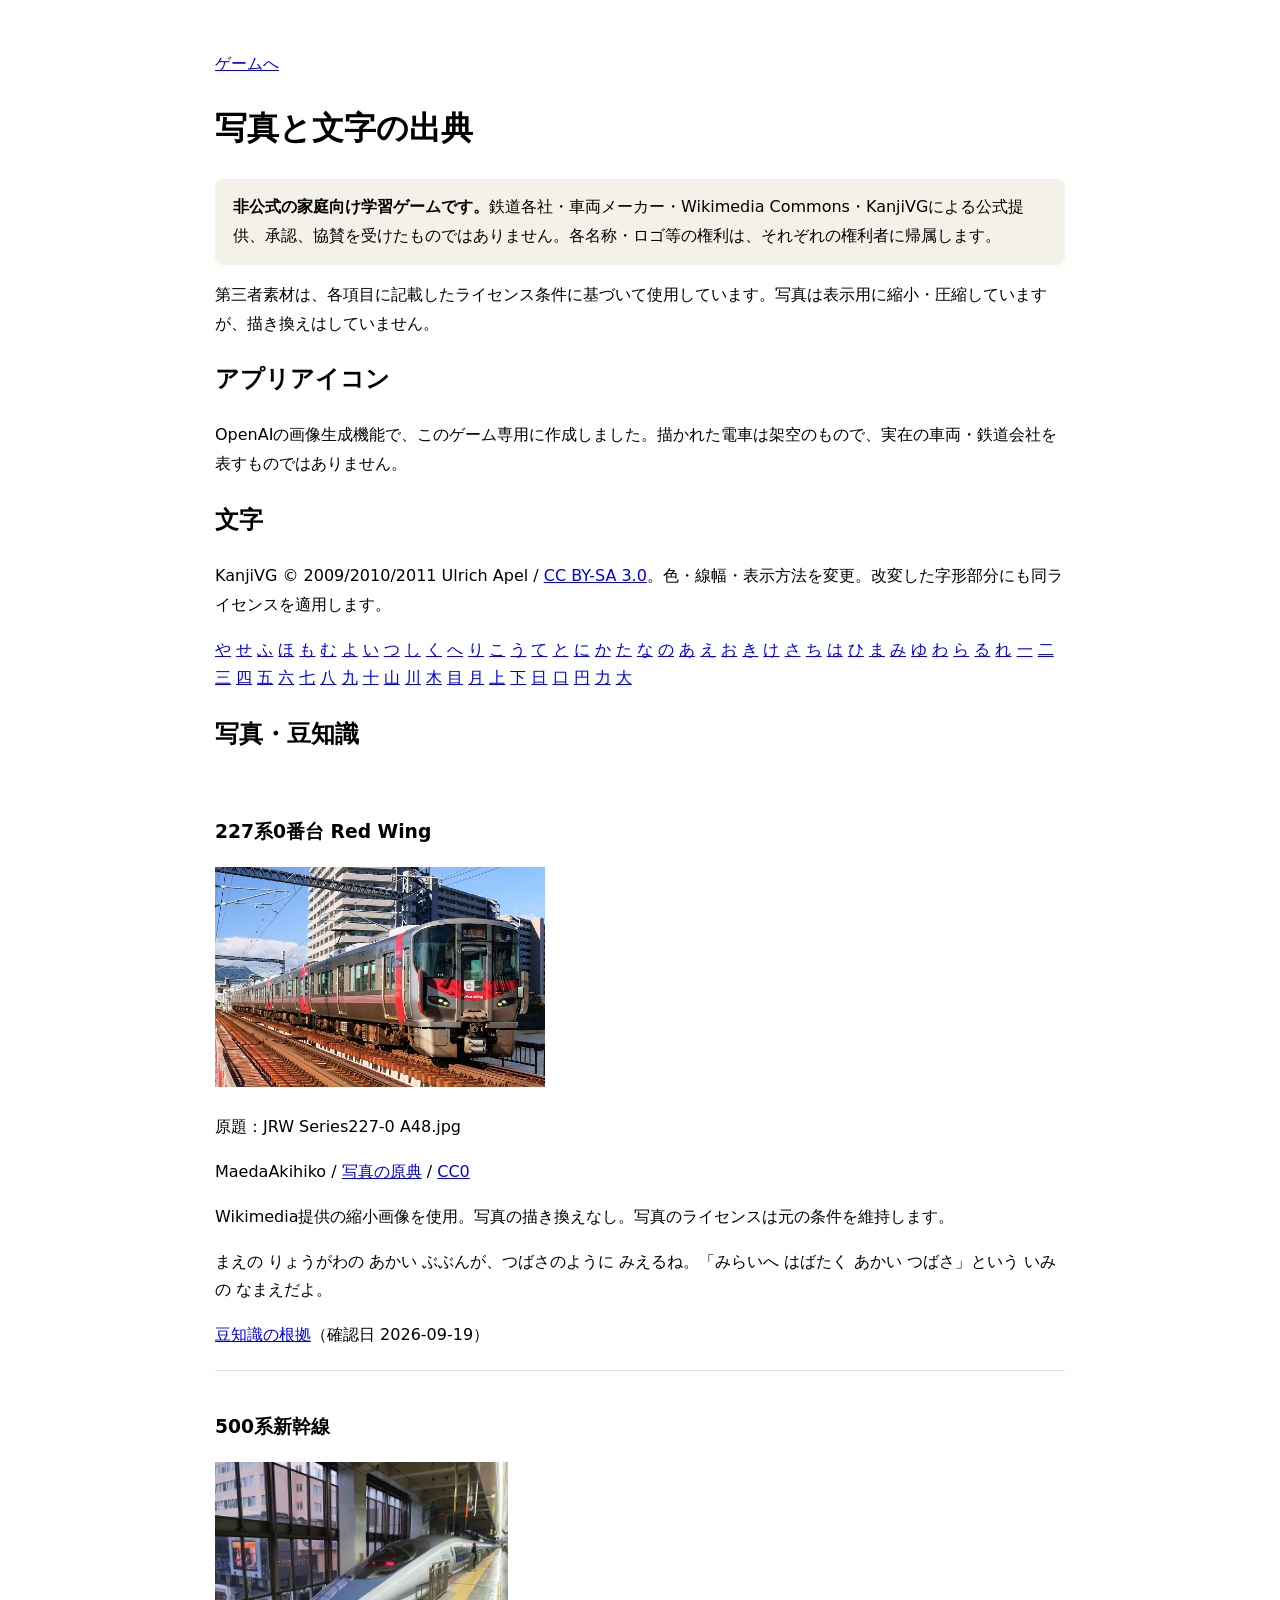
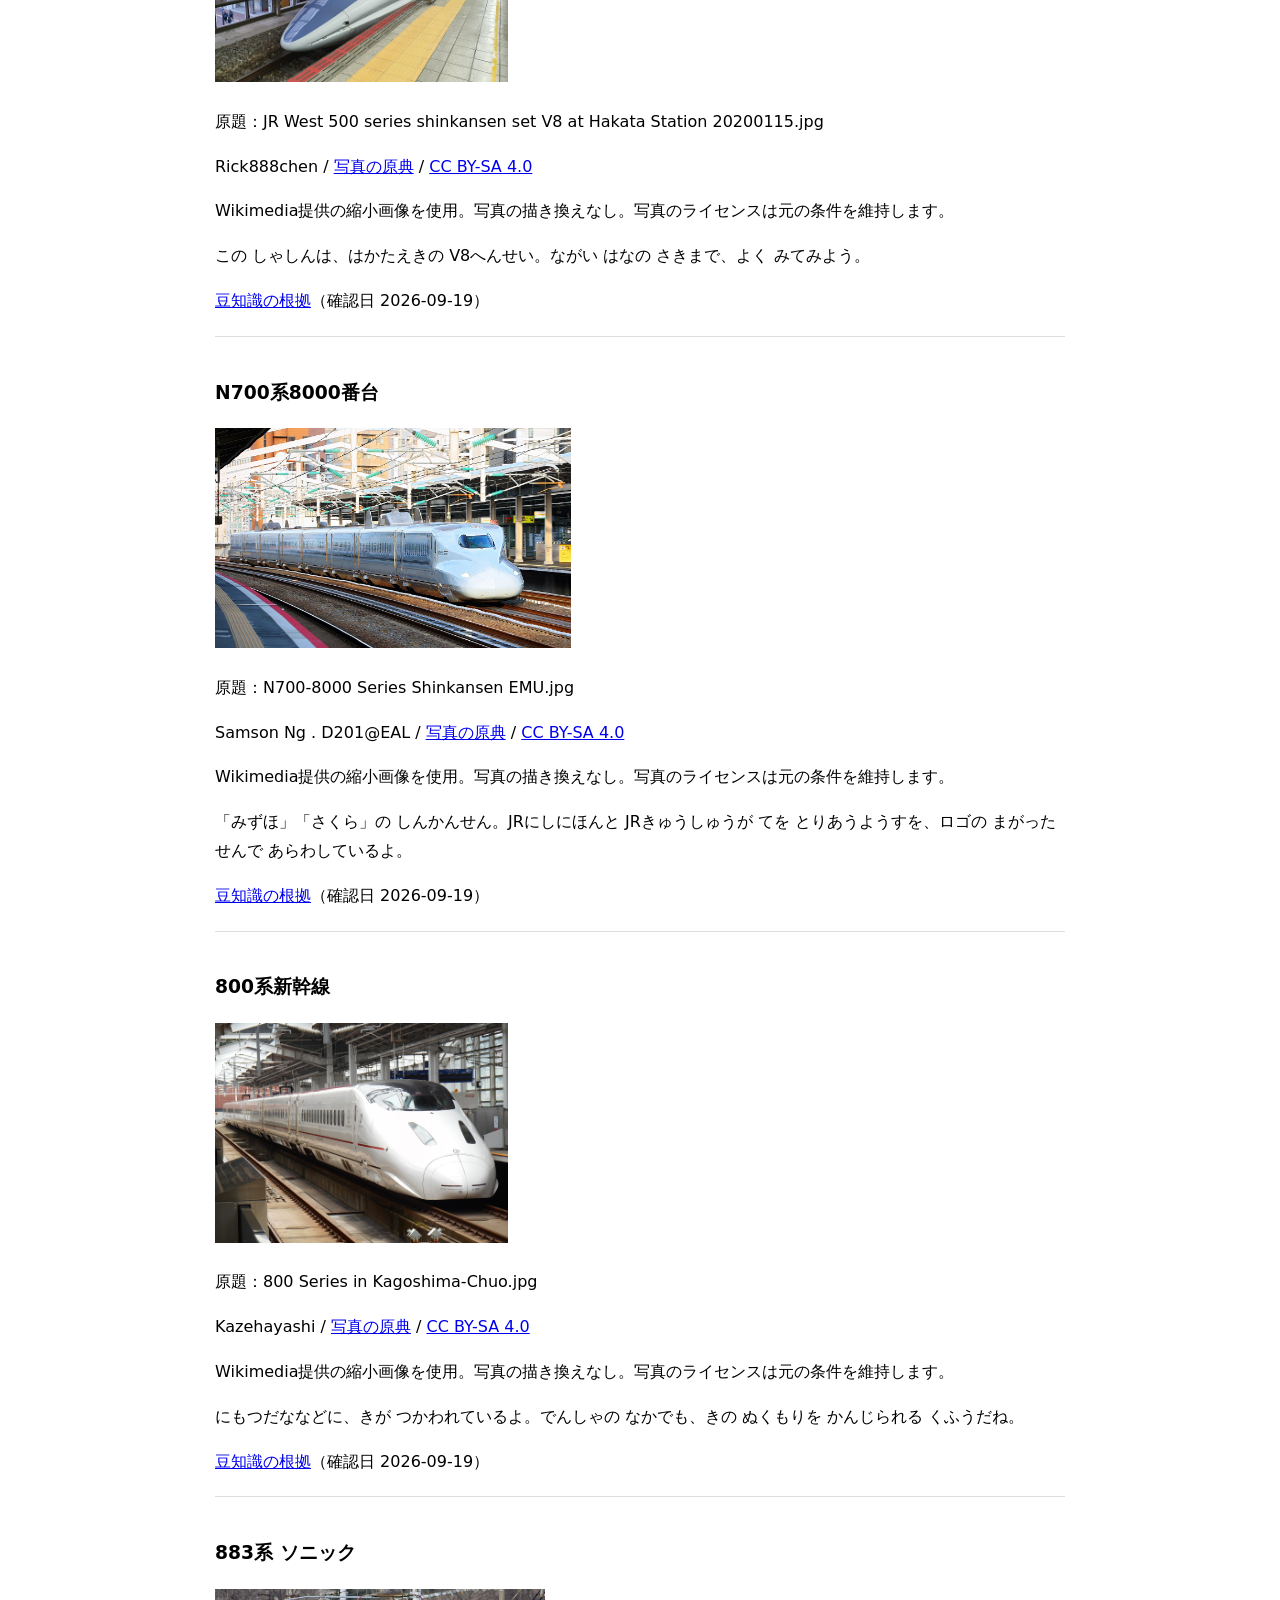
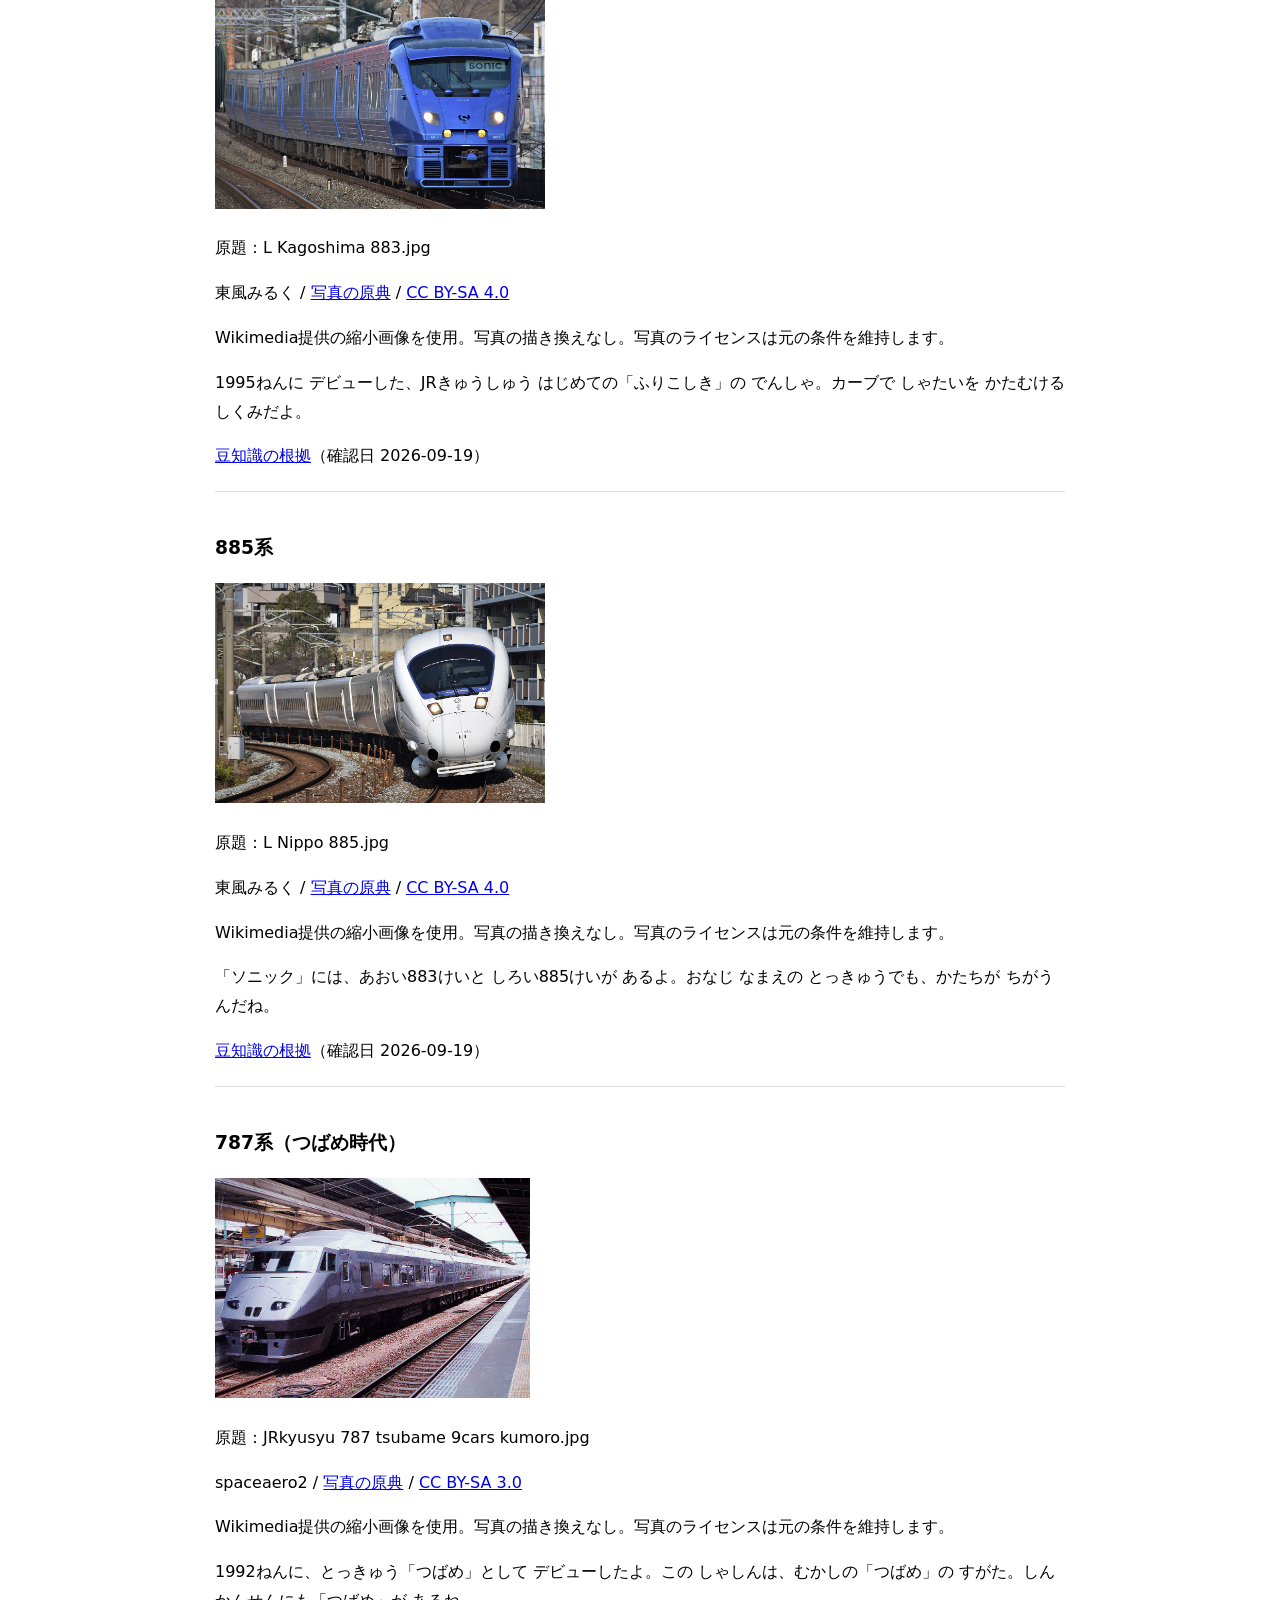
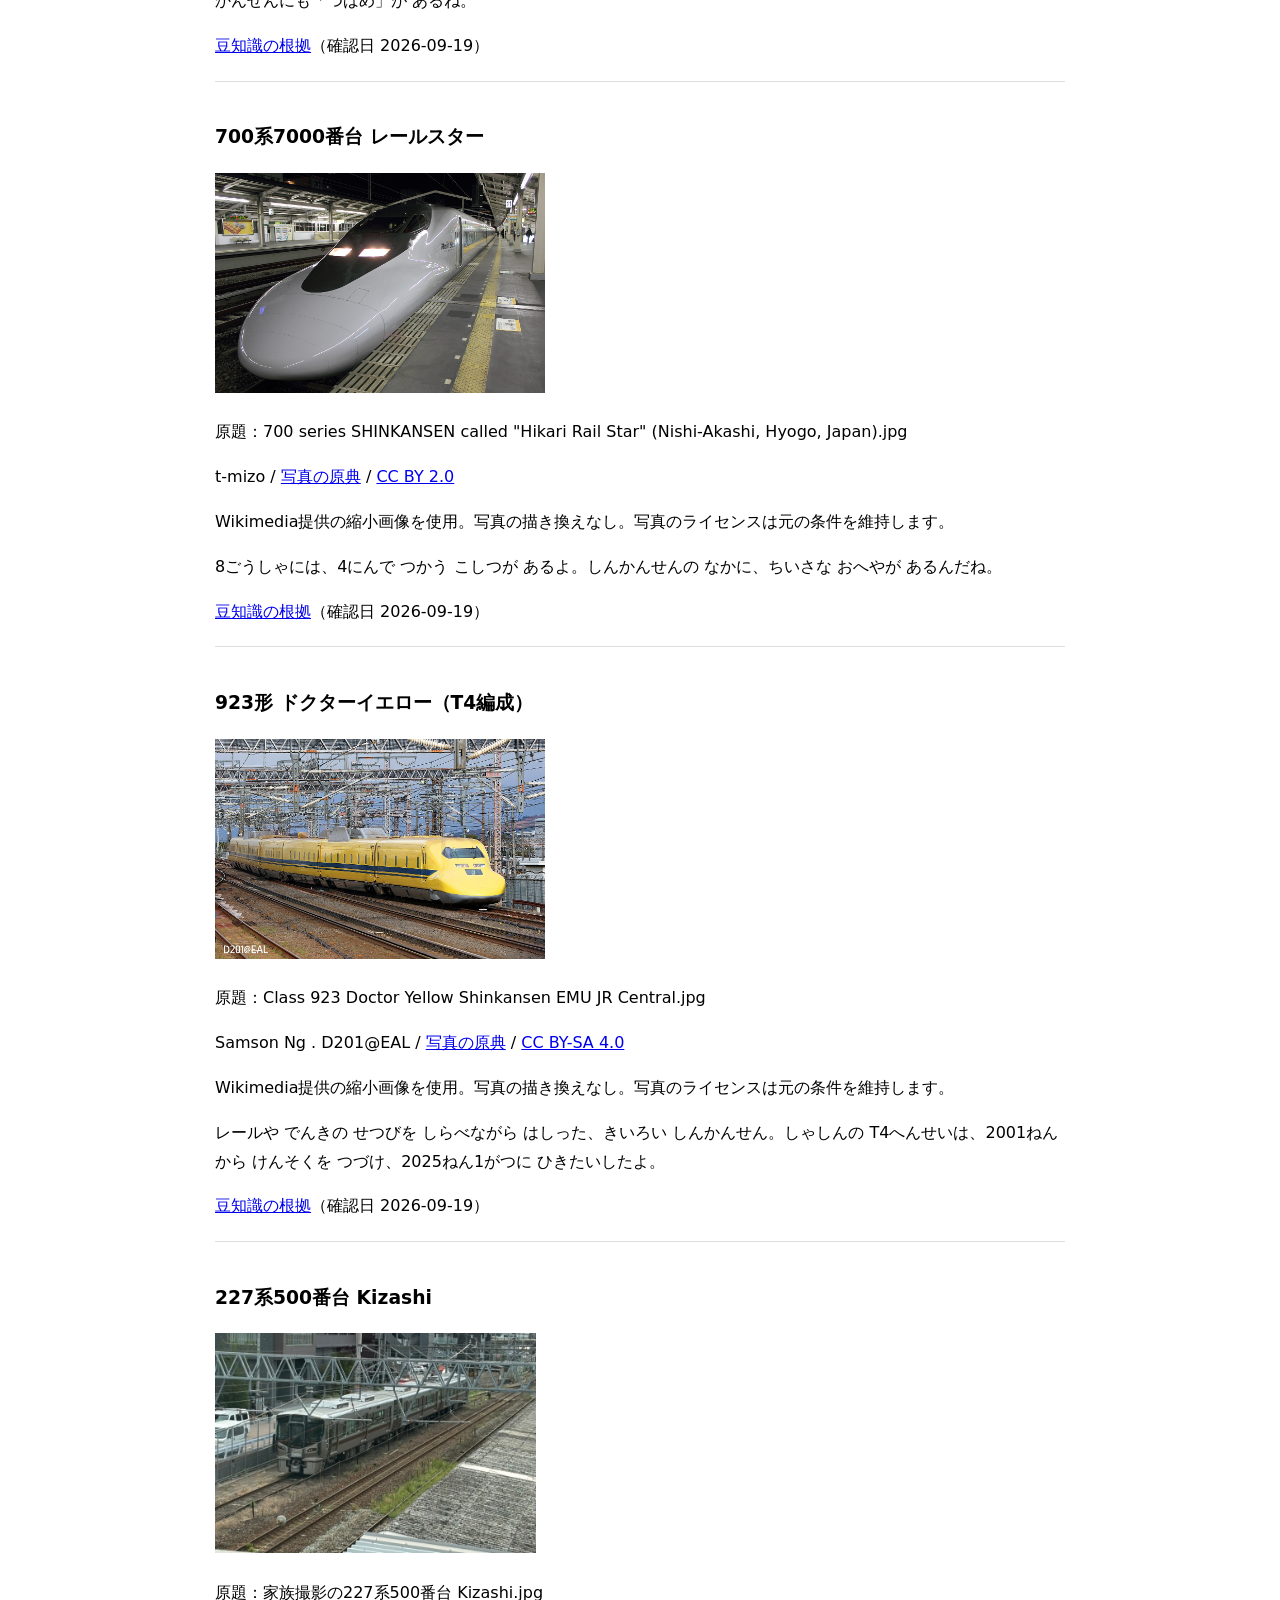
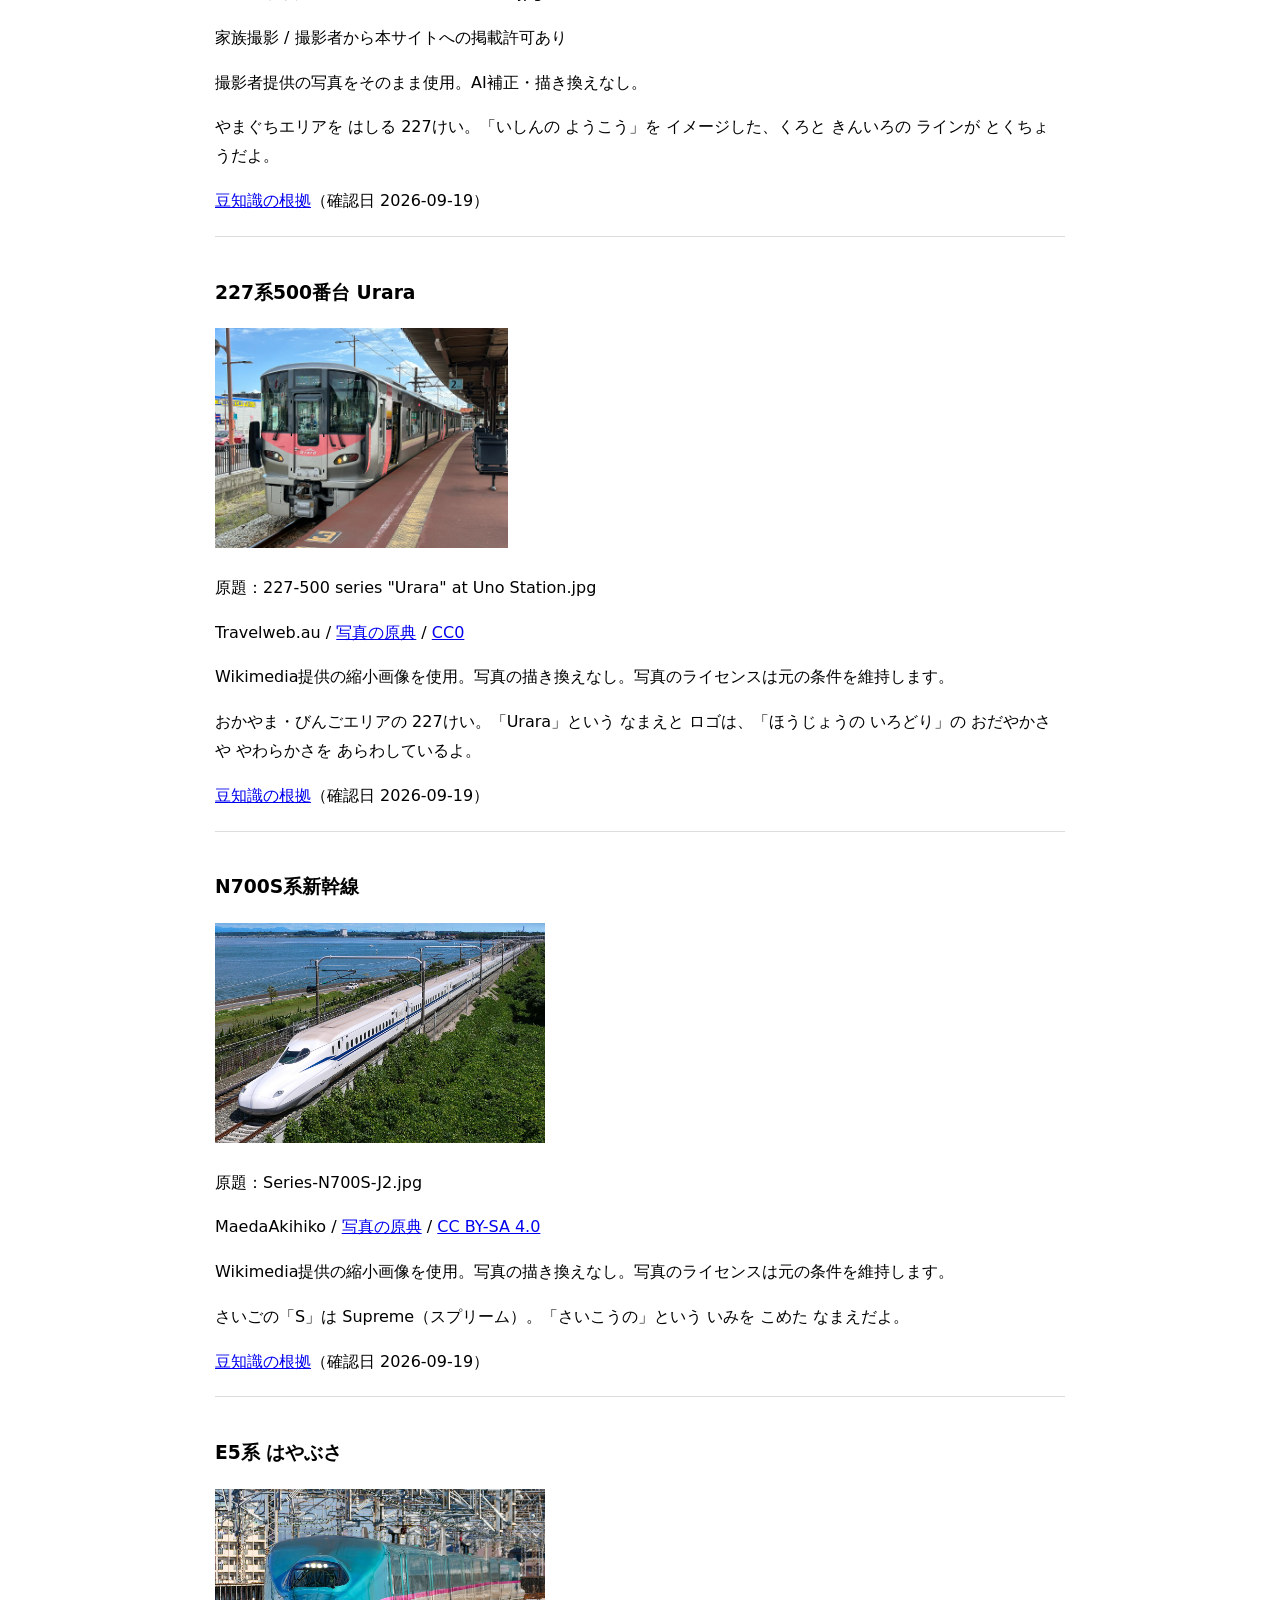
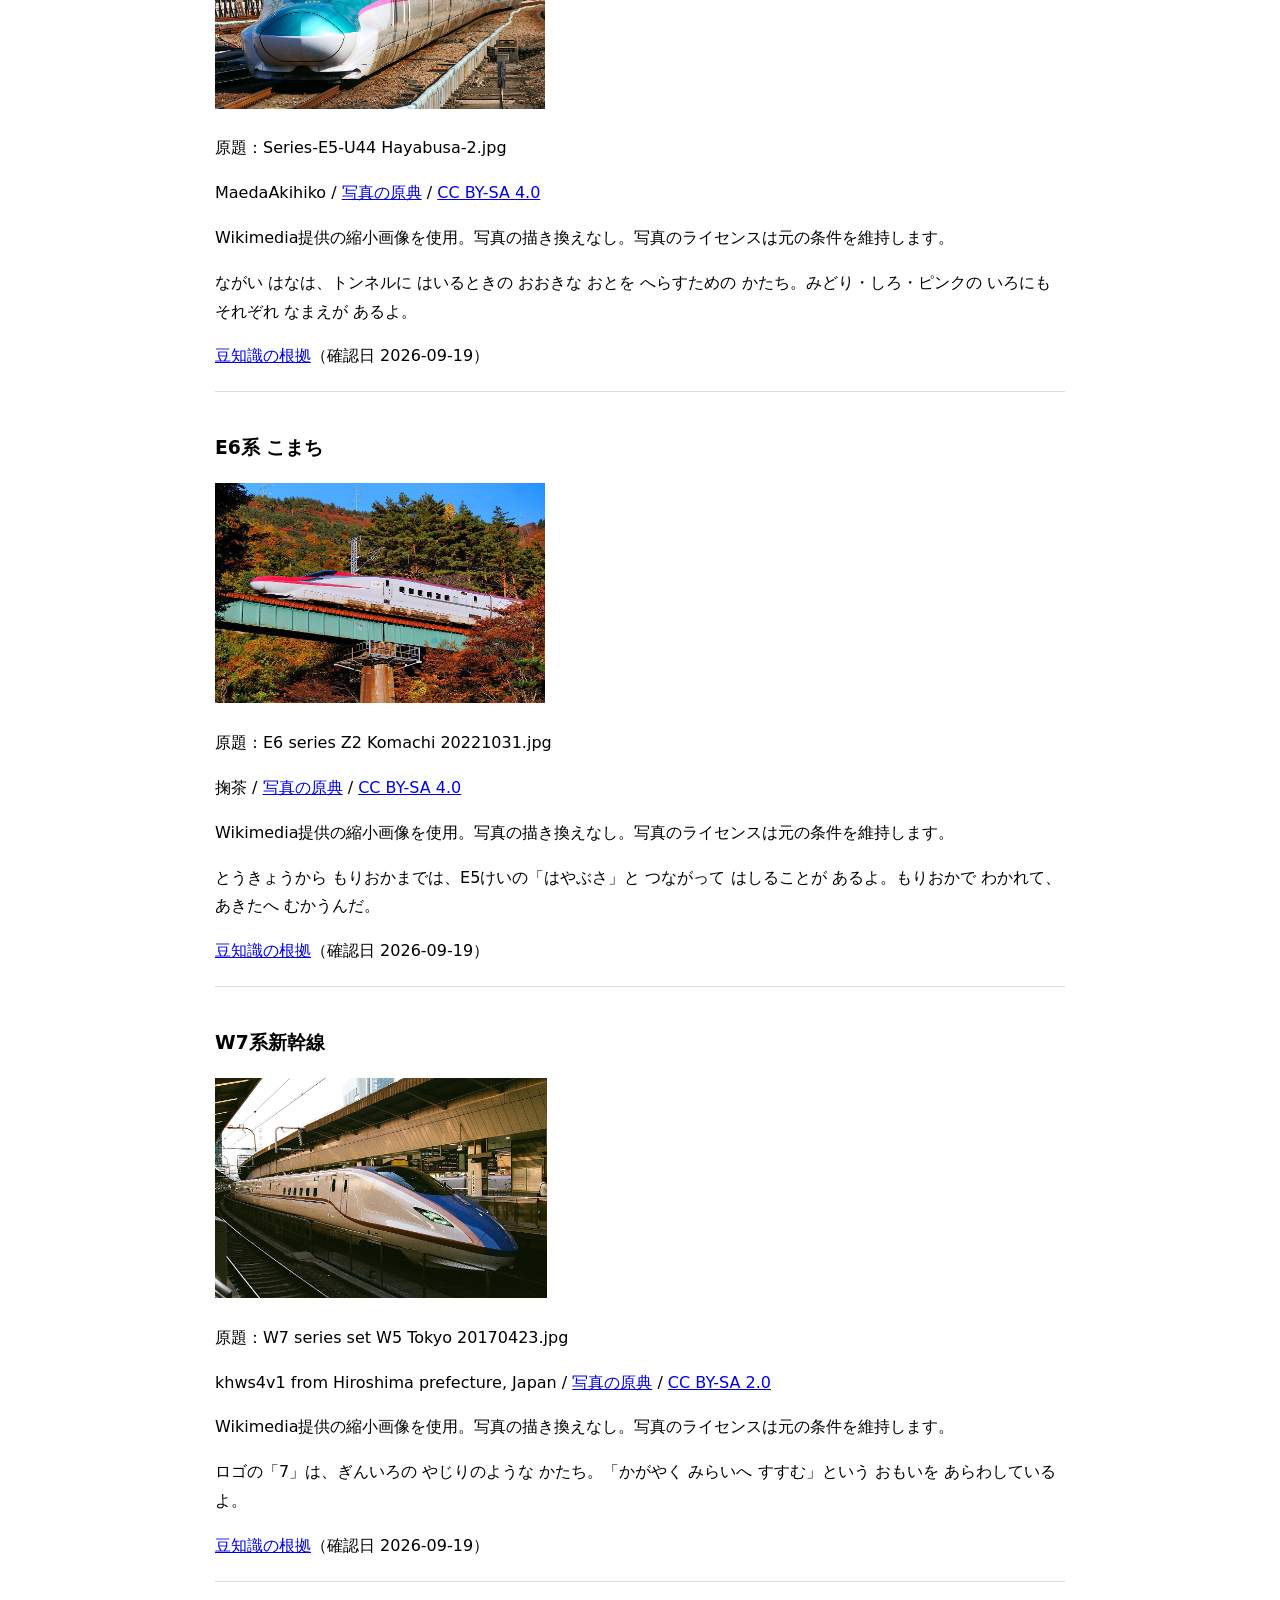
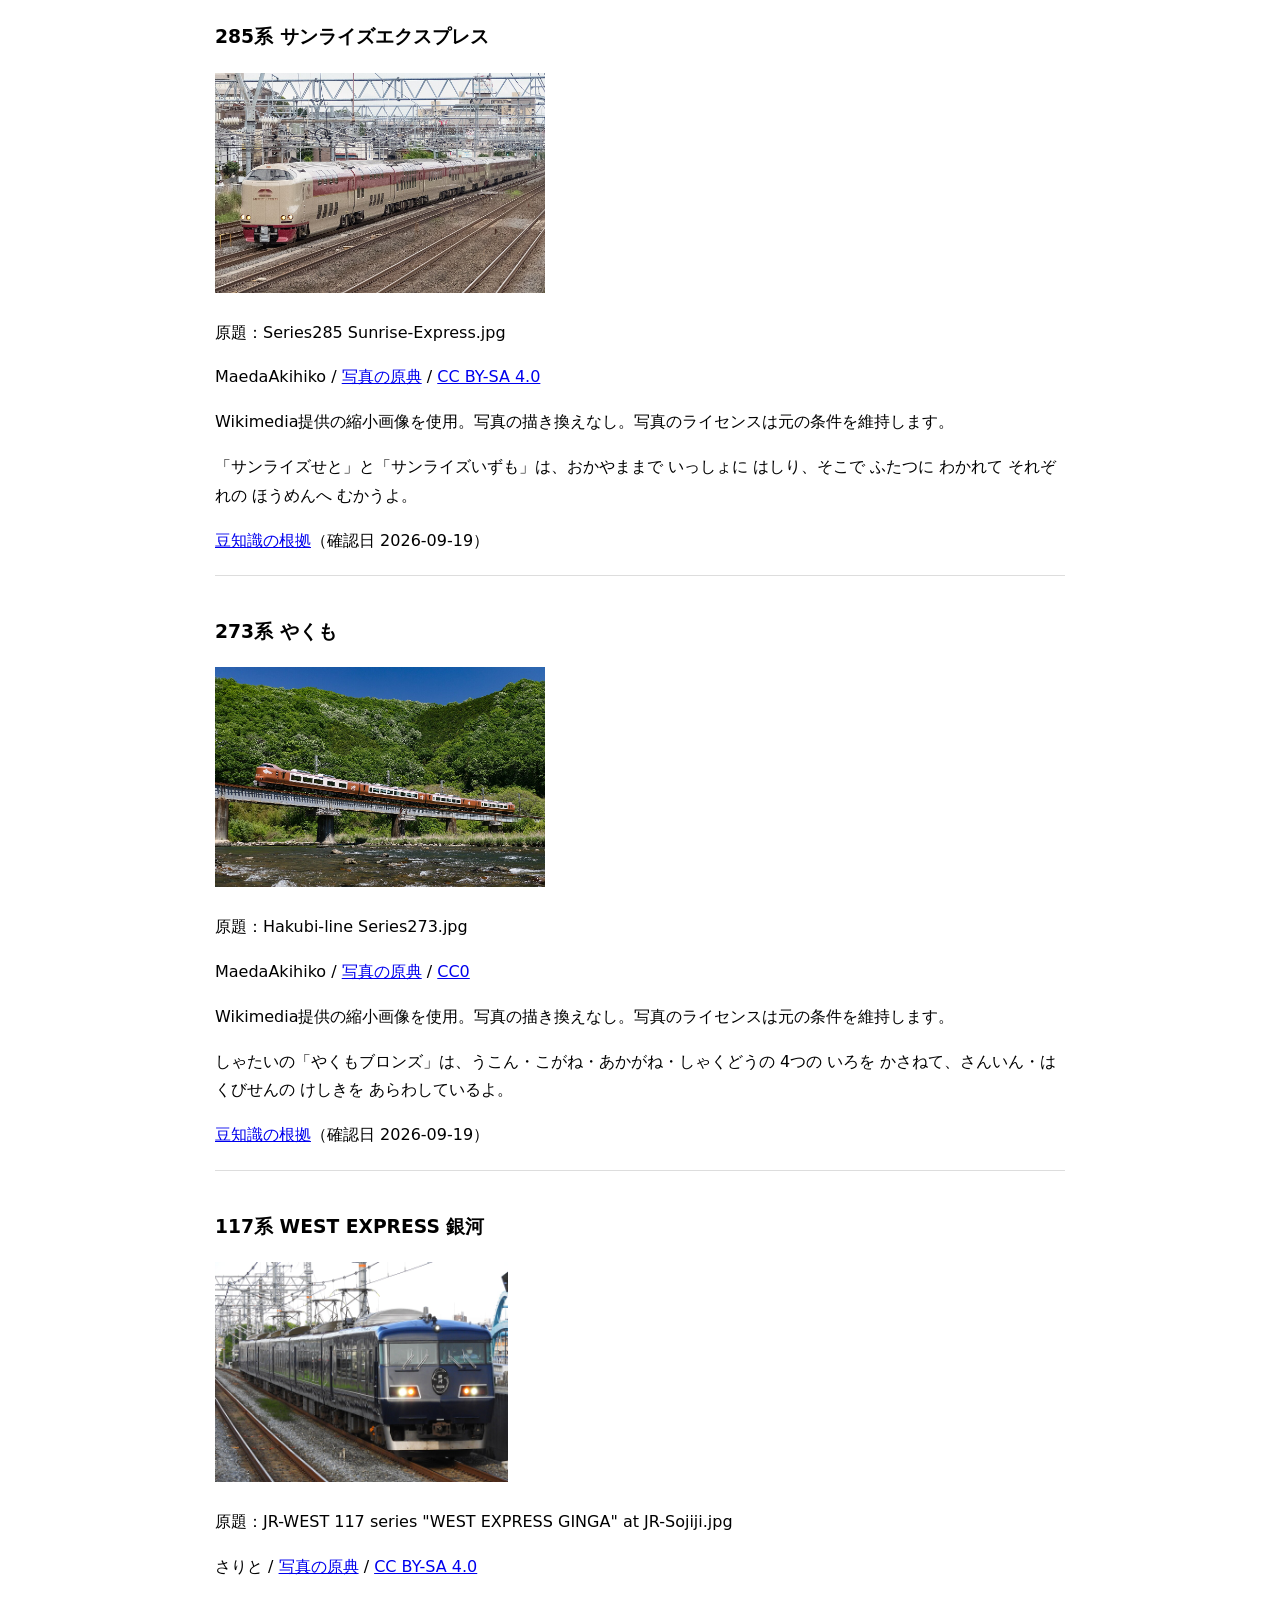
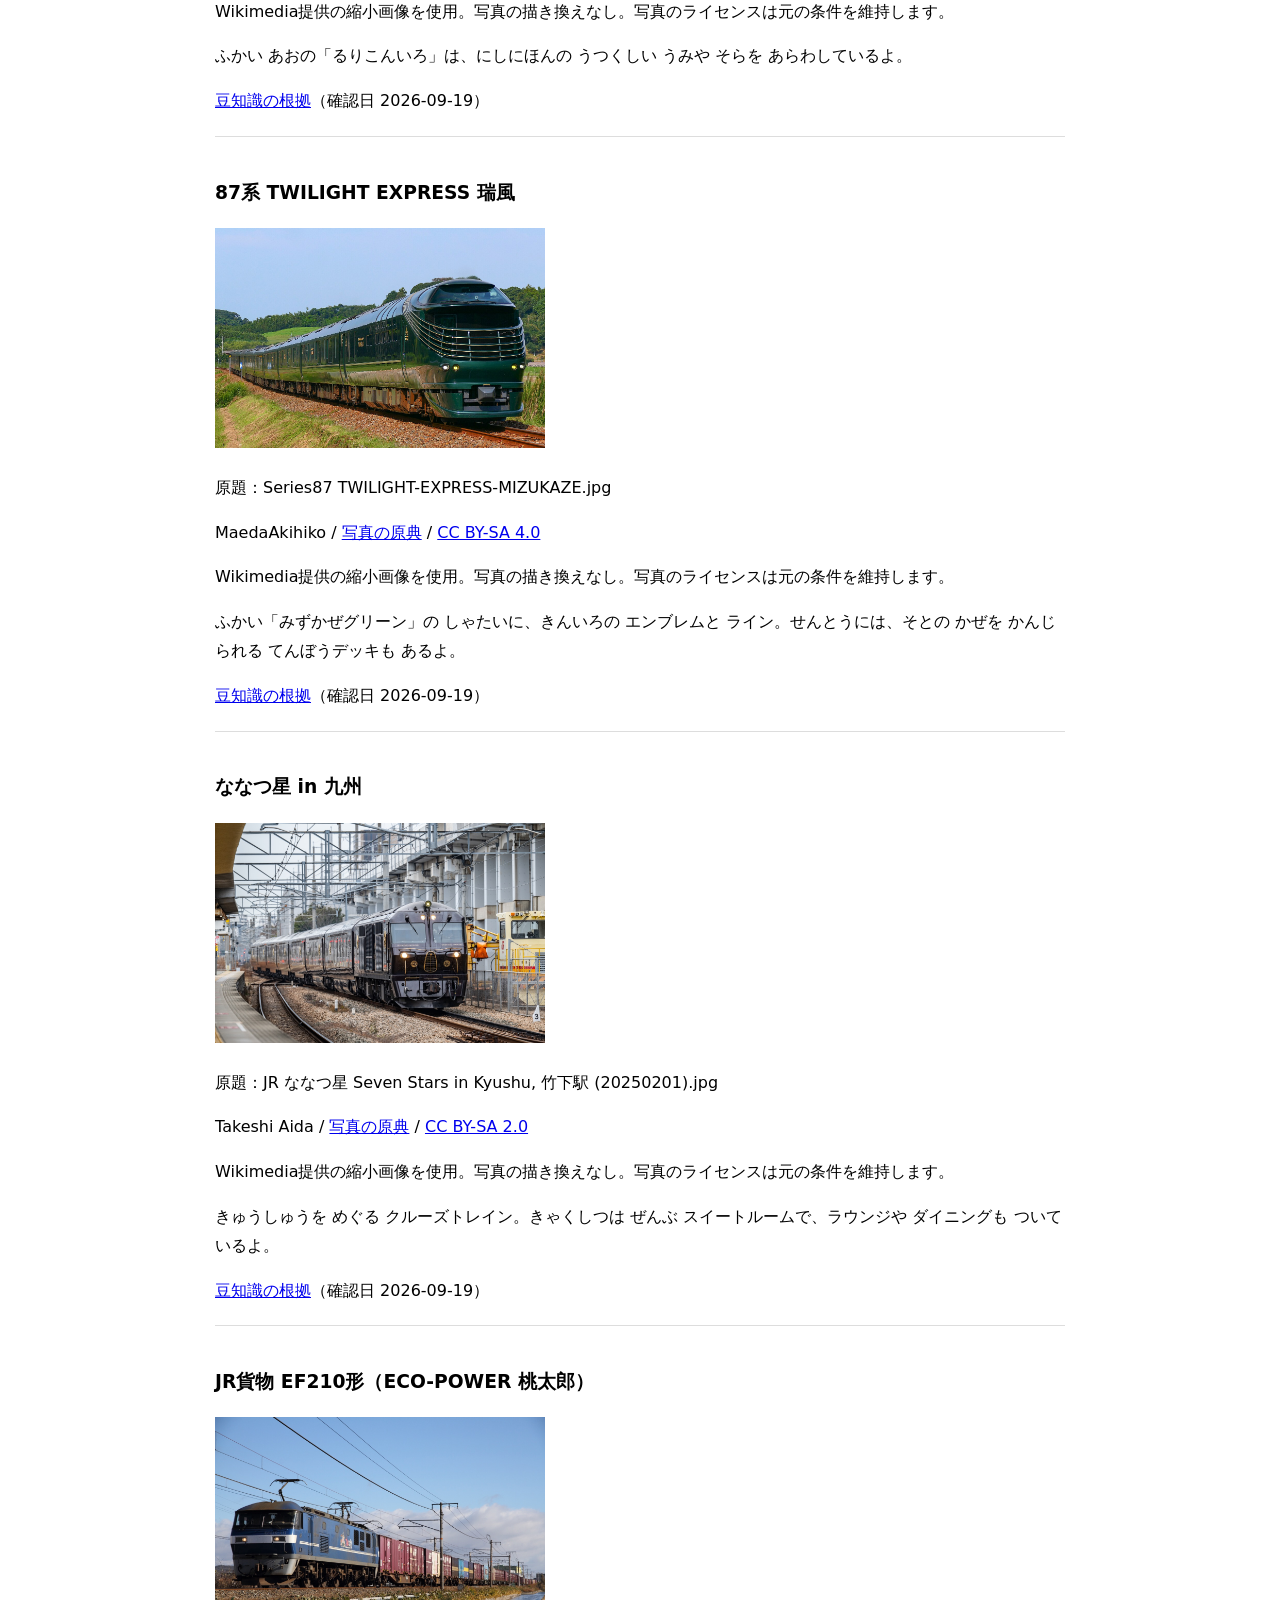
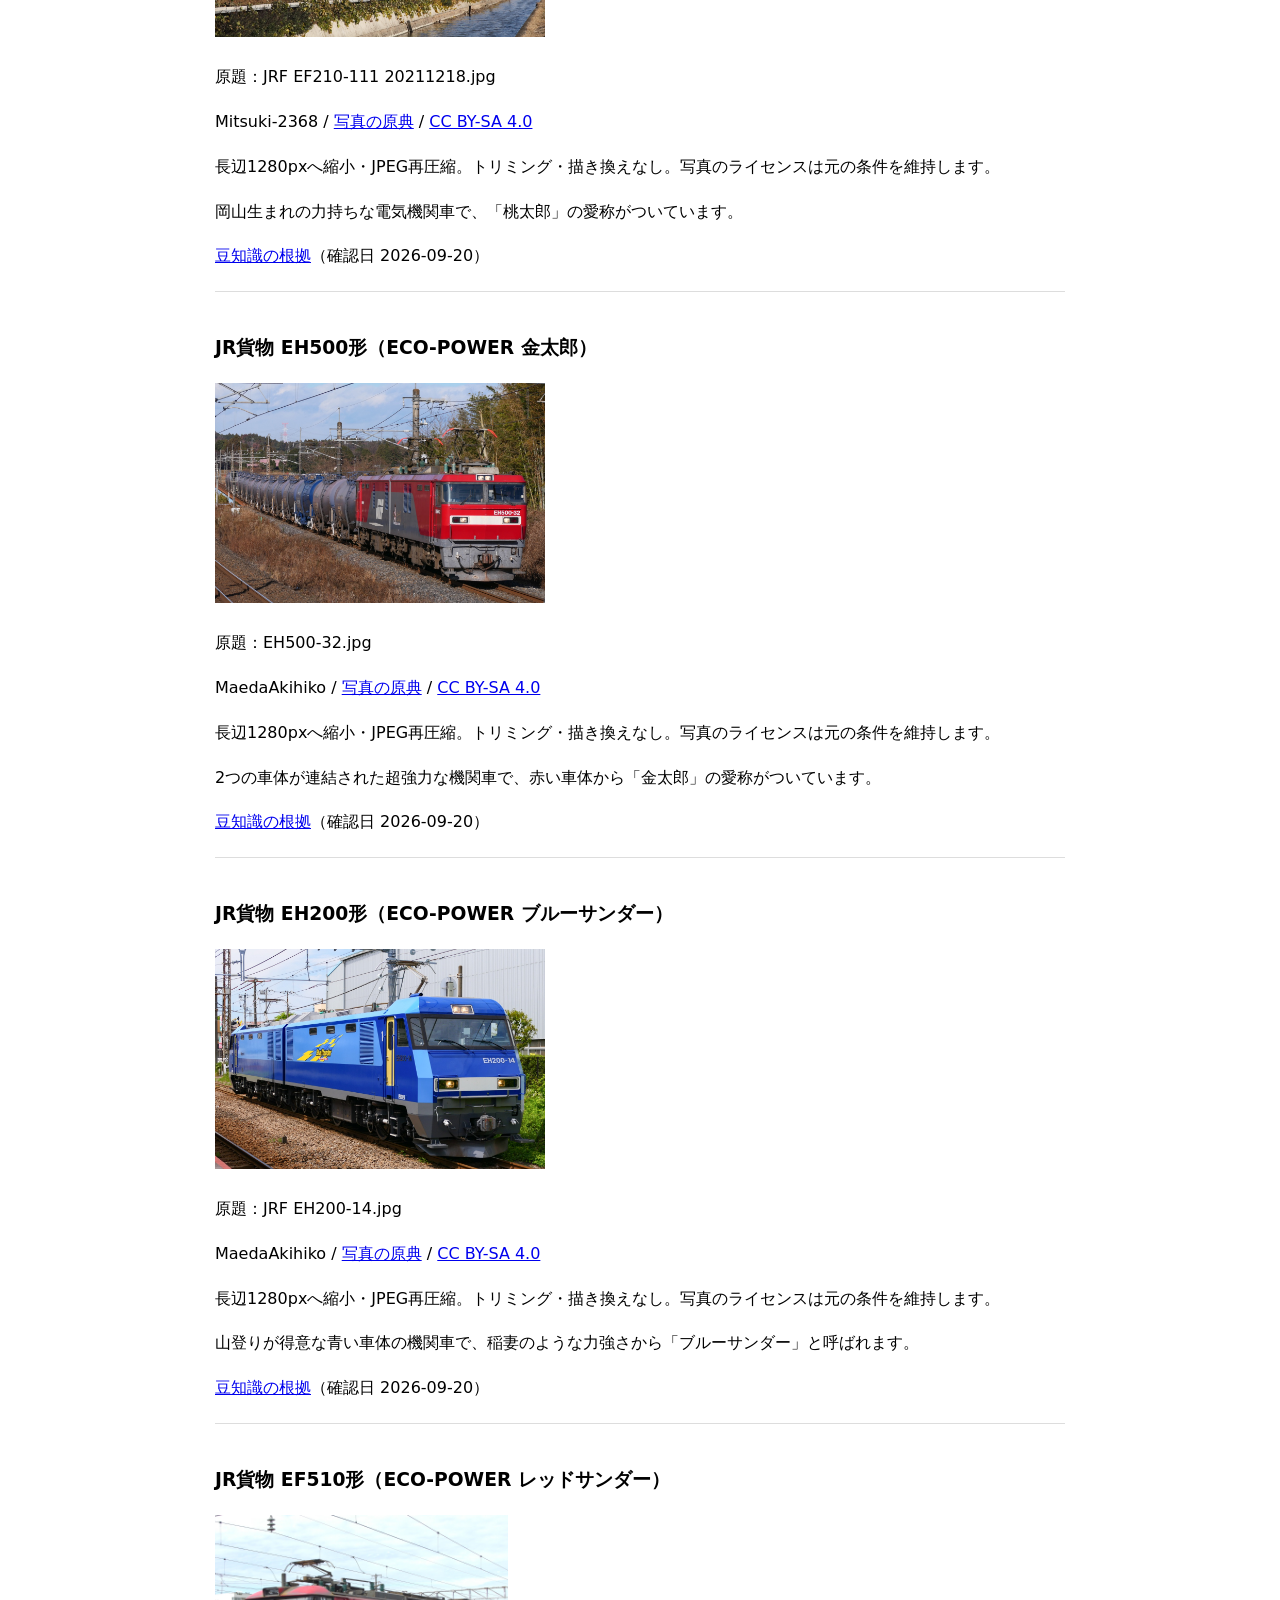
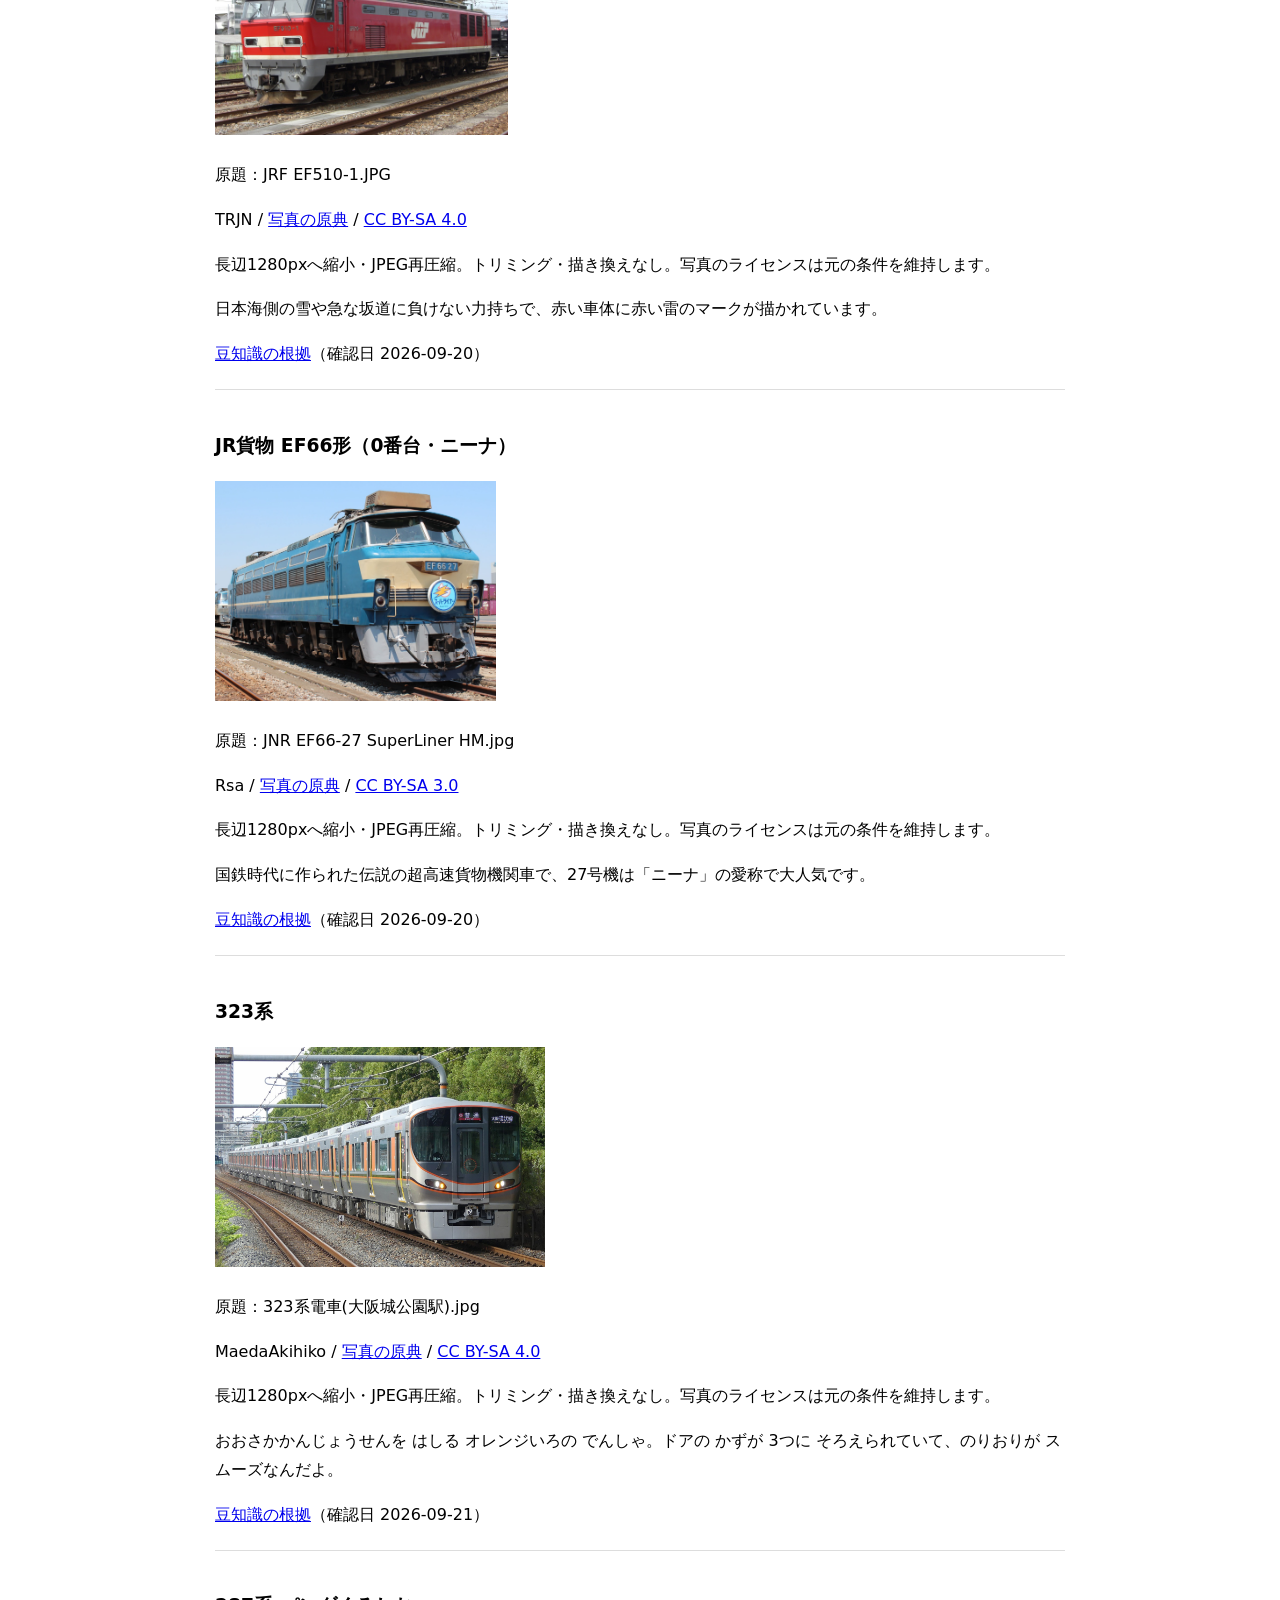
==== commit c9175793: "feat: ら・る・れを追加（ひらがな全38字へ拡張）" ====
--- a/sources.html
+++ b/sources.html
@@ -60,6 +60,9 @@
     <a href="https://github.com/KanjiVG/kanjivg/blob/master/kanji/0307f.svg">み</a>
     <a href="https://github.com/KanjiVG/kanjivg/blob/master/kanji/03086.svg">ゆ</a>
     <a href="https://github.com/KanjiVG/kanjivg/blob/master/kanji/0308f.svg">わ</a>
+    <a href="https://github.com/KanjiVG/kanjivg/blob/master/kanji/03089.svg">ら</a>
+    <a href="https://github.com/KanjiVG/kanjivg/blob/master/kanji/0308b.svg">る</a>
+    <a href="https://github.com/KanjiVG/kanjivg/blob/master/kanji/0308c.svg">れ</a>
     <a href="https://github.com/KanjiVG/kanjivg/blob/master/kanji/04e00.svg">一</a>
     <a href="https://github.com/KanjiVG/kanjivg/blob/master/kanji/04e8c.svg">二</a>
     <a href="https://github.com/KanjiVG/kanjivg/blob/master/kanji/04e09.svg">三</a>
@@ -382,5 +385,68 @@
     <p>さわやかな みずいろの ラインが とくちょう。おおみやから とうきょうを とおって、よこはままで なが〜く はしるよ。</p>
     <a href="https://www.jreast.co.jp/press/2006/20060901.pdf">豆知識の根拠</a>（確認日 2026-09-22）
   </section>
+  <section>
+    <h3>E259系 成田エクスプレス</h3>
+    <img src="assets/e259.jpg" alt="E259系 成田エクスプレス">
+    <p>原題：Series-E259 NE018.jpg</p>
+    <p>MaedaAkihiko / <a href="https://commons.wikimedia.org/wiki/File:Series-E259_NE018.jpg">写真の原典</a> / <a href="https://creativecommons.org/licenses/by-sa/4.0/">CC BY-SA 4.0</a></p>
+    <p>長辺1280pxへ縮小・JPEG再圧縮。トリミング・描き換えなし。写真のライセンスは元の条件を維持します。</p>
+    <p>とうきょうや しんじゅくから、なりたくうこうへ いく とっきゅう。ひこうきに のる ひとの ために、スーツケースを おく ばしょが たくさん あるよ。</p>
+    <a href="https://www.jreast.co.jp/nex/">豆知識の根拠</a>（確認日 2026-09-22）
+  </section>
+  <section>
+    <h3>E231系500番台 中央・総武線</h3>
+    <img src="assets/e231-sobu.jpg" alt="E231系500番台 中央・総武線">
+    <p>原題：JRE Series-E231-500 A525.jpg</p>
+    <p>MaedaAkihiko / <a href="https://commons.wikimedia.org/wiki/File:JRE_Series-E231-500_A525.jpg">写真の原典</a> / <a href="https://creativecommons.org/licenses/by-sa/4.0/">CC BY-SA 4.0</a></p>
+    <p>長辺1280pxへ縮小・JPEG再圧縮。トリミング・描き換えなし。写真のライセンスは元の条件を維持します。</p>
+    <p>きいろい ラインが めじるしの でんしゃ。まえは やまのてせんを はしっていた しゃりょうを、きいろに ぬりかえて つかっているんだよ。</p>
+    <a href="https://www.jreast.co.jp/train/local/e231.html">豆知識の根拠</a>（確認日 2026-09-22）
+  </section>
+  <section>
+    <h3>E353系 あずさ</h3>
+    <img src="assets/e353.jpg" alt="E353系 あずさ">
+    <p>原題：Series E353-S103 Azusa-12.jpg</p>
+    <p>MaedaAkihiko / <a href="https://commons.wikimedia.org/wiki/File:Series_E353-S103_Azusa-12.jpg">写真の原典</a> / <a href="https://creativecommons.org/publicdomain/zero/1.0/">CC0</a></p>
+    <p>長辺1280pxへ縮小・JPEG再圧縮。トリミング・描き換えなし。写真のライセンスは元の条件を維持します。</p>
+    <p>しんじゅくと ながのの まつもとを むすぶ とっきゅう。カーブを まがるときに しゃたいを かたむけて、スピードを おとさずに はしれるよ。</p>
+    <a href="https://www.jreast.co.jp/train/limited_express/e353.html">豆知識の根拠</a>（確認日 2026-09-22）
+  </section>
+  <section>
+    <h3>E657系 ひたち・ときわ</h3>
+    <img src="assets/e657.jpg" alt="E657系 ひたち・ときわ">
+    <p>原題：JRE Series-E657-K5 Hitachi-6.jpg</p>
+    <p>MaedaAkihiko / <a href="https://commons.wikimedia.org/wiki/File:JRE_Series-E657-K5_Hitachi-6.jpg">写真の原典</a> / <a href="https://creativecommons.org/publicdomain/zero/1.0/">CC0</a></p>
+    <p>長辺1280pxへ縮小・JPEG再圧縮。トリミング・描き換えなし。写真のライセンスは元の条件を維持します。</p>
+    <p>しながわや とうきょうから いばらき・ふくしまへ はしる とっきゅう。うめの はなのような ピンクの ラインが おしゃれだね。</p>
+    <a href="https://www.jreast.co.jp/train/limited_express/e657.html">豆知識の根拠</a>（確認日 2026-09-22）
+  </section>
+  <section>
+    <h3>E235系1000番台 横須賀・総武快速線</h3>
+    <img src="assets/e235-yokosuka.jpg" alt="E235系1000番台 横須賀・総武快速線">
+    <p>原題：Series-E235-1000 F35.jpg</p>
+    <p>MaedaAkihiko / <a href="https://commons.wikimedia.org/wiki/File:Series-E235-1000_F35.jpg">写真の原典</a> / <a href="https://creativecommons.org/publicdomain/zero/1.0/">CC0</a></p>
+    <p>長辺1280pxへ縮小・JPEG再圧縮。トリミング・描き換えなし。写真のライセンスは元の条件を維持します。</p>
+    <p>あおと クリームいろの ラインは、むかしから「スカいろ（よこすかいろ）」と よばれているよ。2かいだての グリーンしゃも あるね。</p>
+    <a href="https://www.jreast.co.jp/train/local/e235.html">豆知識の根拠</a>（確認日 2026-09-22）
+  </section>
+  <section>
+    <h3>E261系 サフィール踊り子</h3>
+    <img src="assets/e261.jpg" alt="E261系 サフィール踊り子">
+    <p>原題：JRE-Series-E261 RS2.jpg</p>
+    <p>MaedaAkihiko / <a href="https://commons.wikimedia.org/wiki/File:JRE-Series-E261_RS2.jpg">写真の原典</a> / <a href="https://creativecommons.org/licenses/by-sa/4.0/">CC BY-SA 4.0</a></p>
+    <p>長辺1280pxへ縮小・JPEG再圧縮。トリミング・描き換えなし。写真のライセンスは元の条件を維持します。</p>
+    <p>いずの あおい うみを イメージした、ピカピカの プレミアムとっきゅう。「サフィール」は フランスごで「サファイア（あおい ほうせき）」という いみだよ。</p>
+    <a href="https://www.jreast.co.jp/saphir/">豆知識の根拠</a>（確認日 2026-09-22）
+  </section>
+  <section>
+    <h3>70000形 ロマンスカー・GSE</h3>
+    <img src="assets/odakyu-70000.jpg" alt="70000形 ロマンスカー・GSE">
+    <p>原題：Odakyu-Series70000 GSE.jpg</p>
+    <p>MaedaAkihiko / <a href="https://commons.wikimedia.org/wiki/File:Odakyu-Series70000_GSE.jpg">写真の原典</a> / <a href="https://creativecommons.org/licenses/by-sa/4.0/">CC BY-SA 4.0</a></p>
+    <p>長辺1280pxへ縮小・JPEG再圧縮。トリミング・描き換えなし。写真のライセンスは元の条件を維持します。</p>
+    <p>いちばん まえと うしろの せきから、ひろい けしきが みえる てんぼうしゃ。あかい しゃたいの なまえ「GSE」は、グレイスフル（ゆうがな）スーパー・エクスプレスの りゃくだよ。</p>
+    <a href="https://www.odakyu.jp/romancecar/features/line_up/70000/">豆知識の根拠</a>（確認日 2026-09-22）
+  </section>
 </body>
 </html>
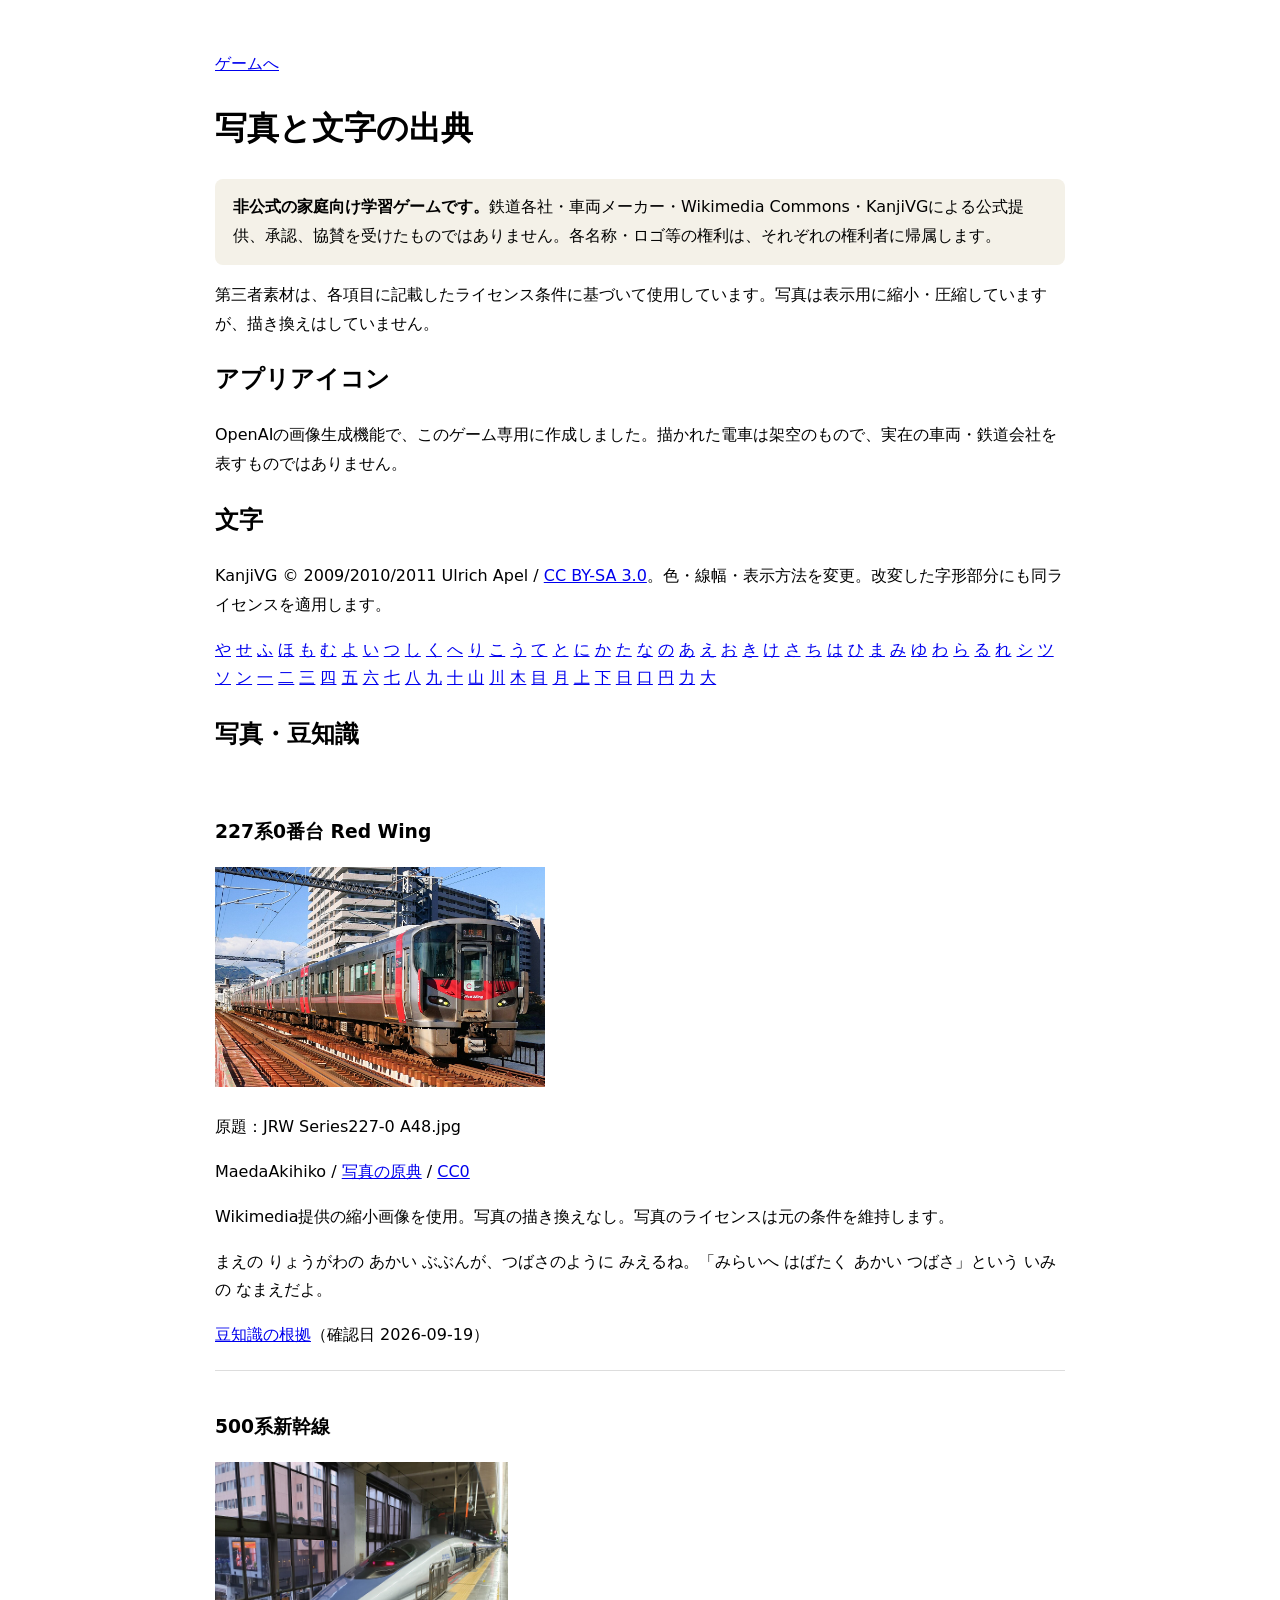
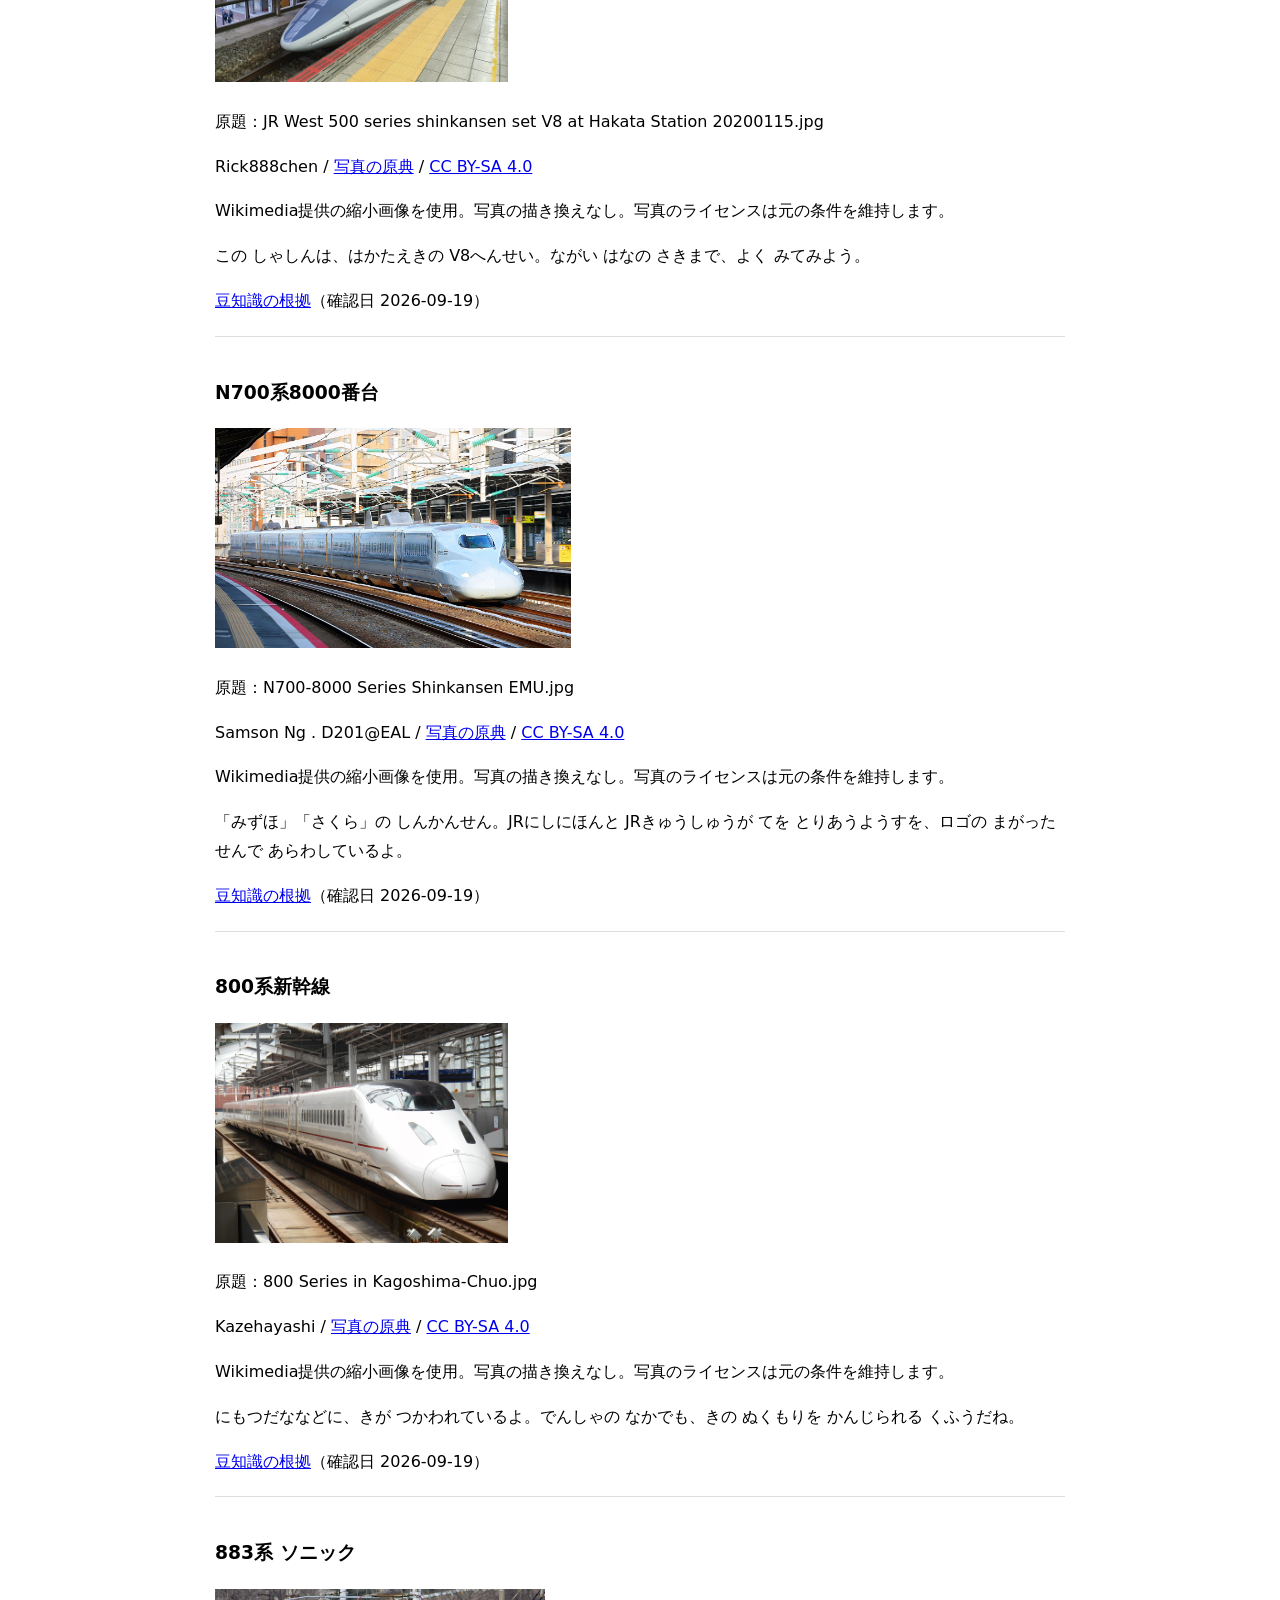
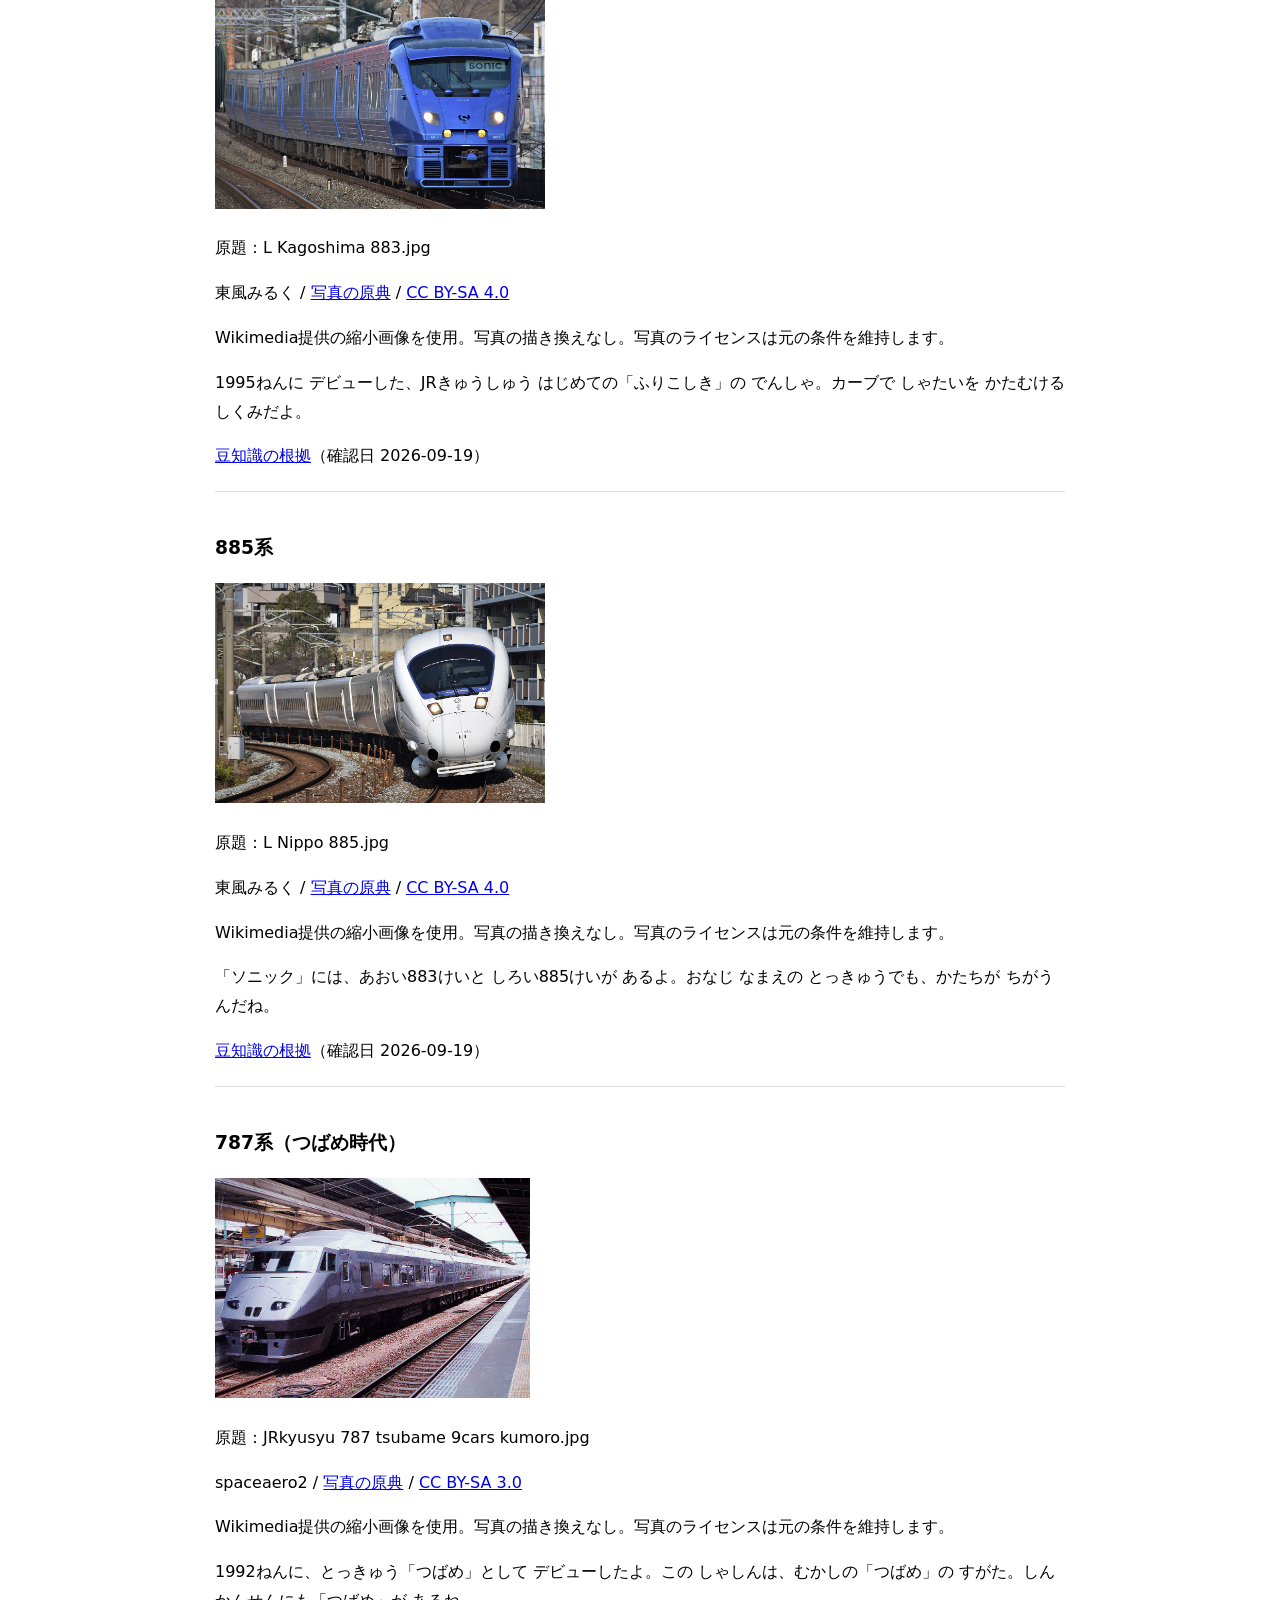
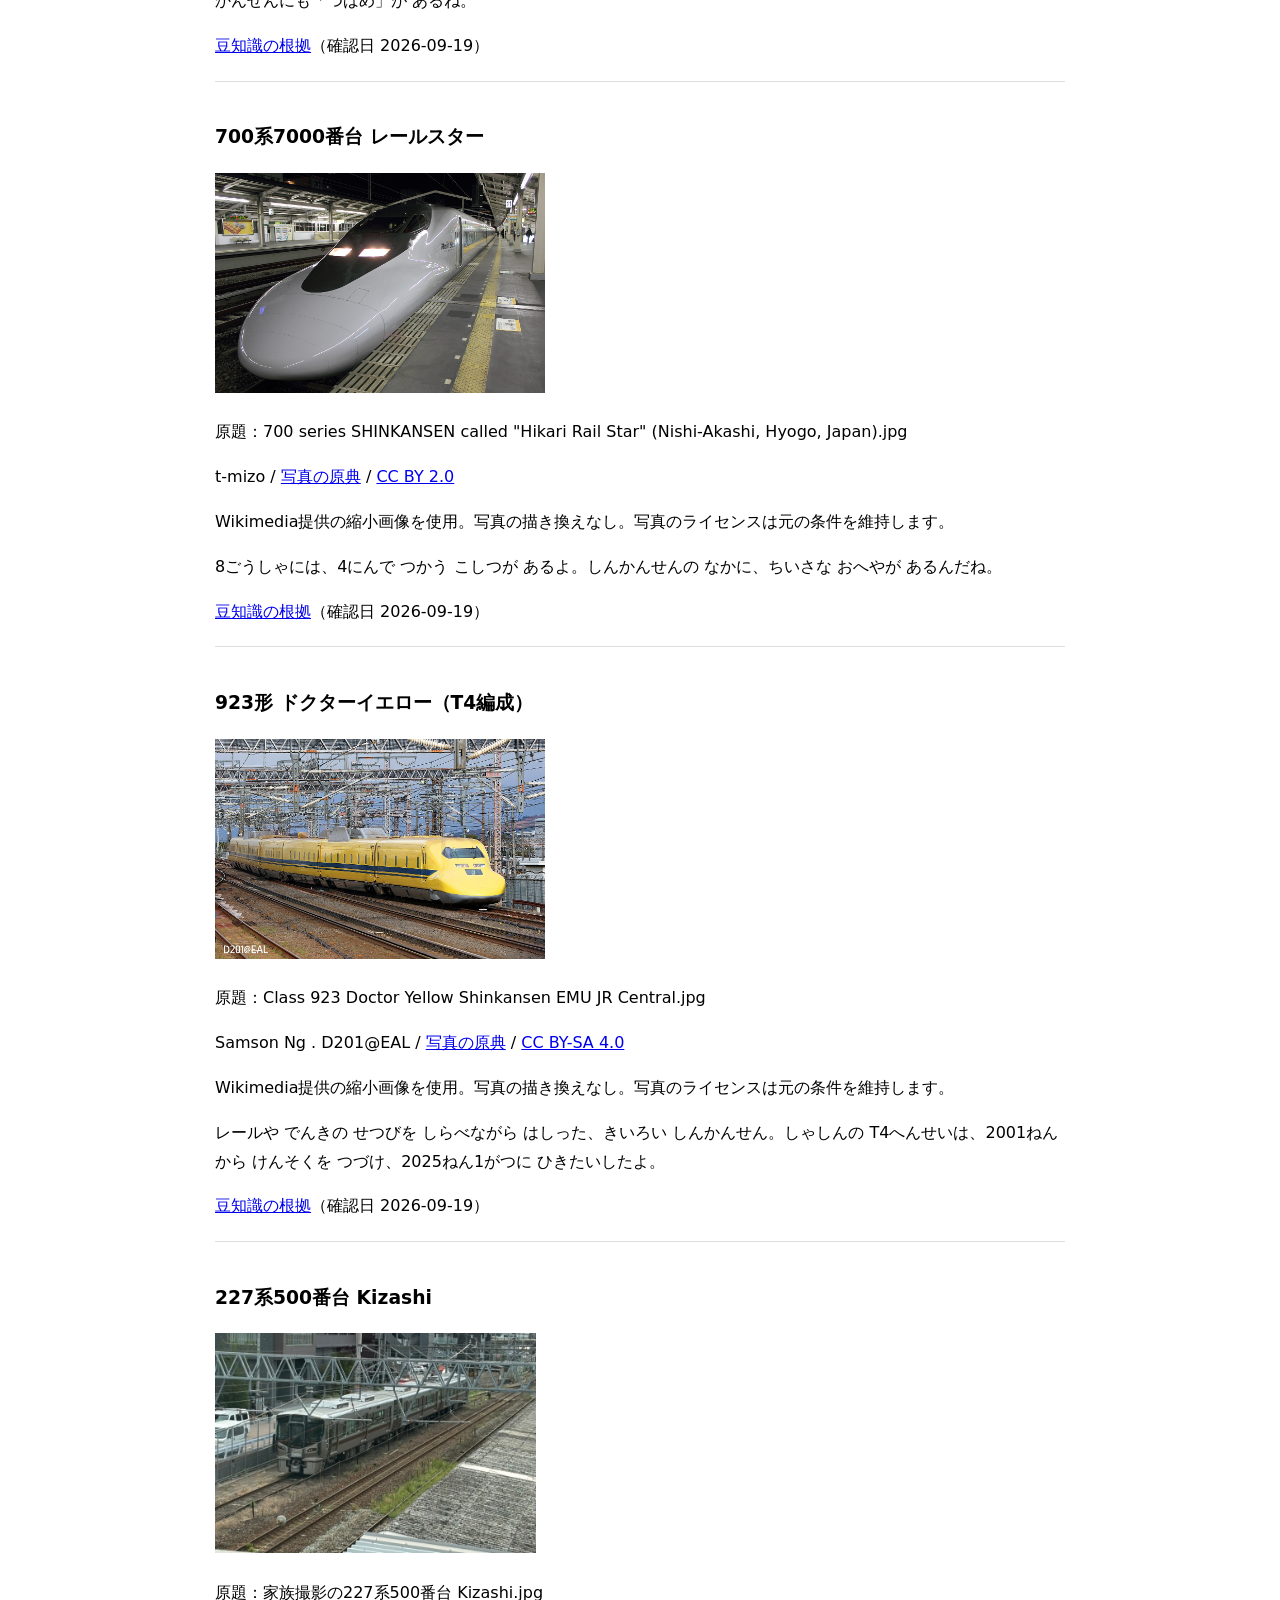
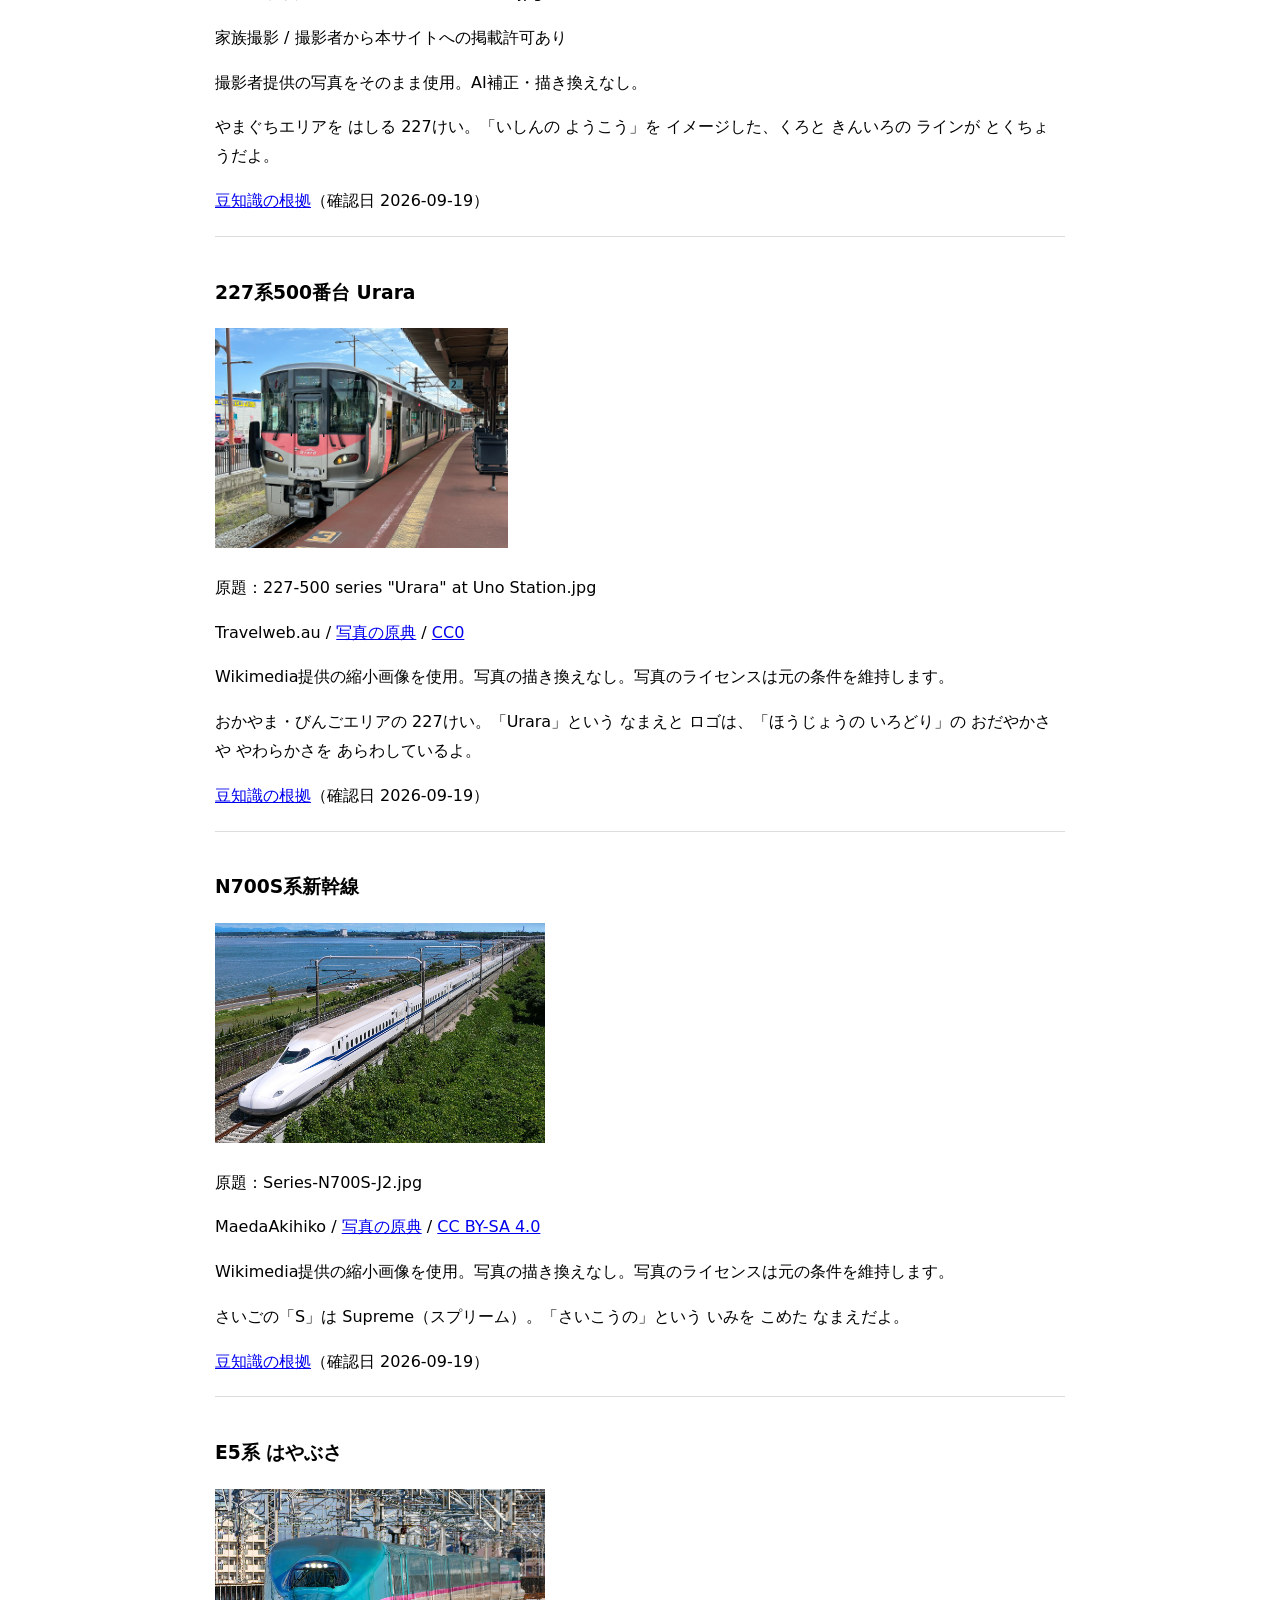
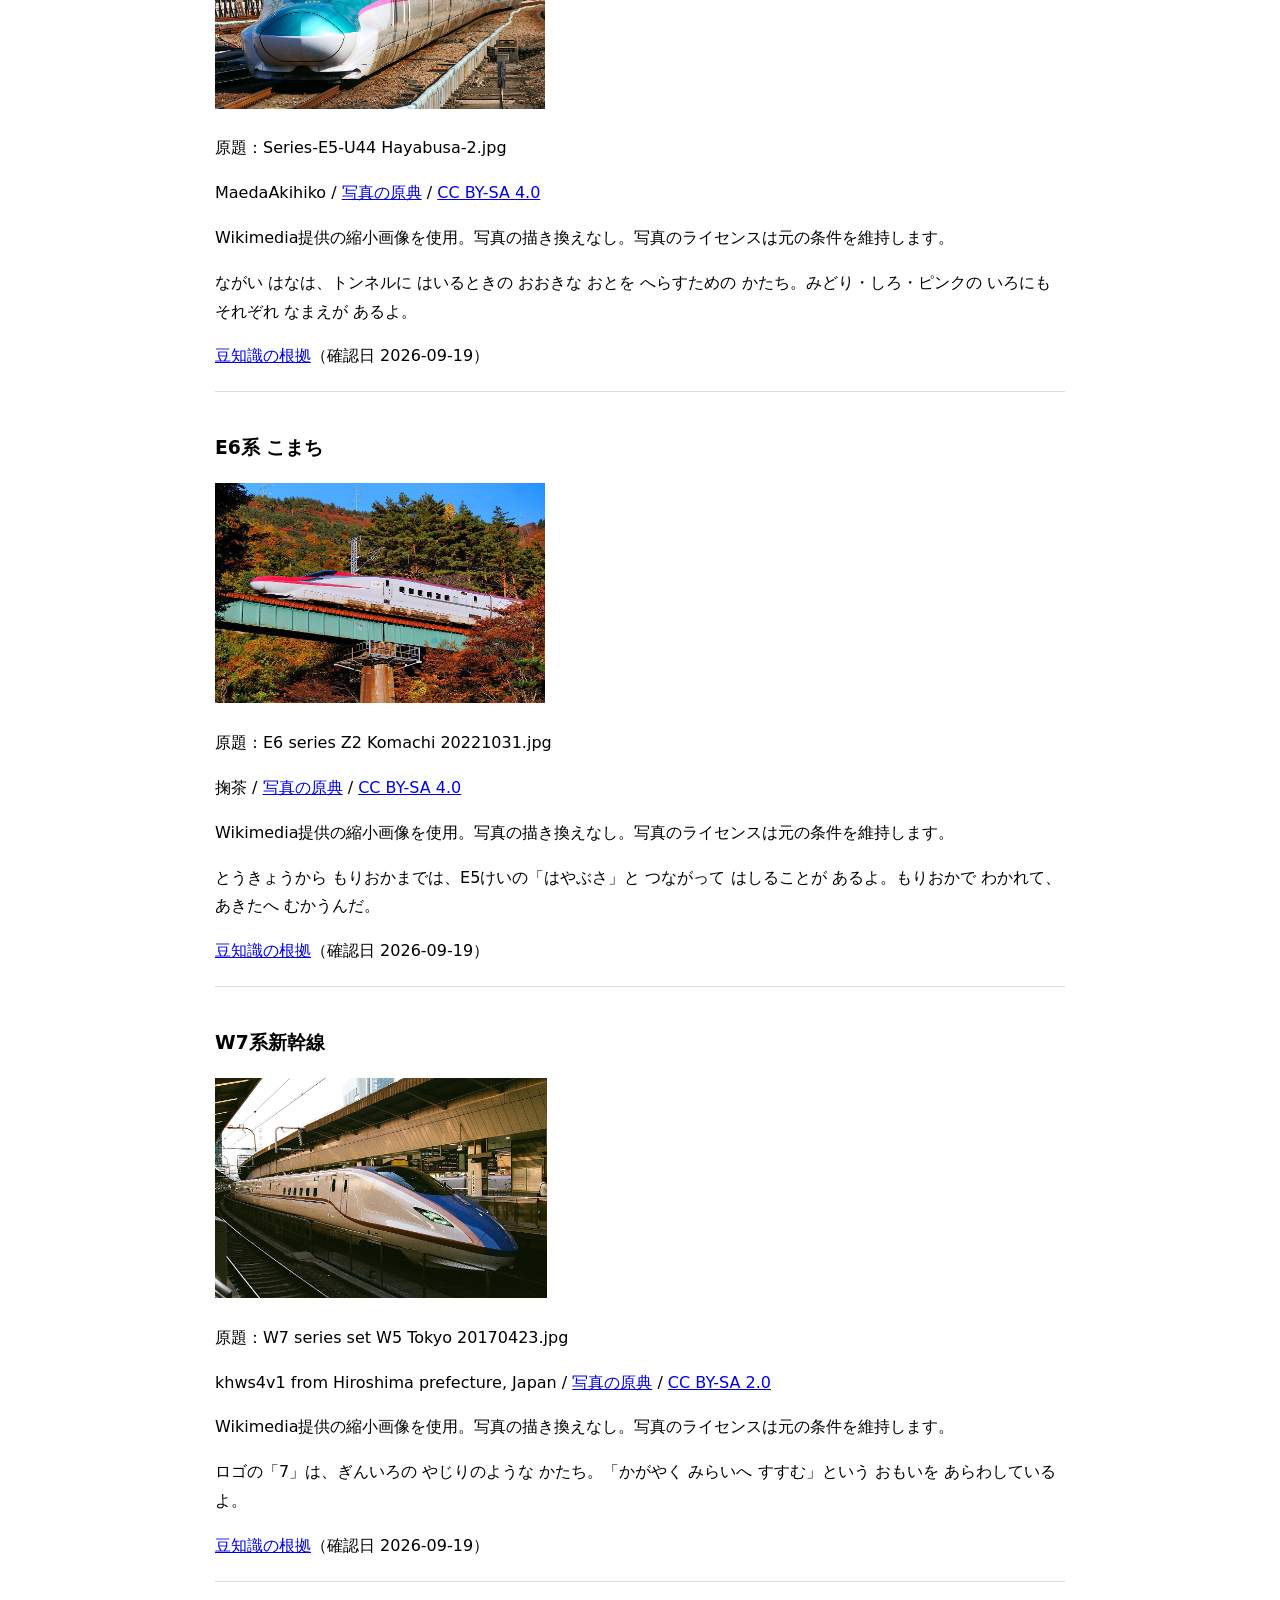
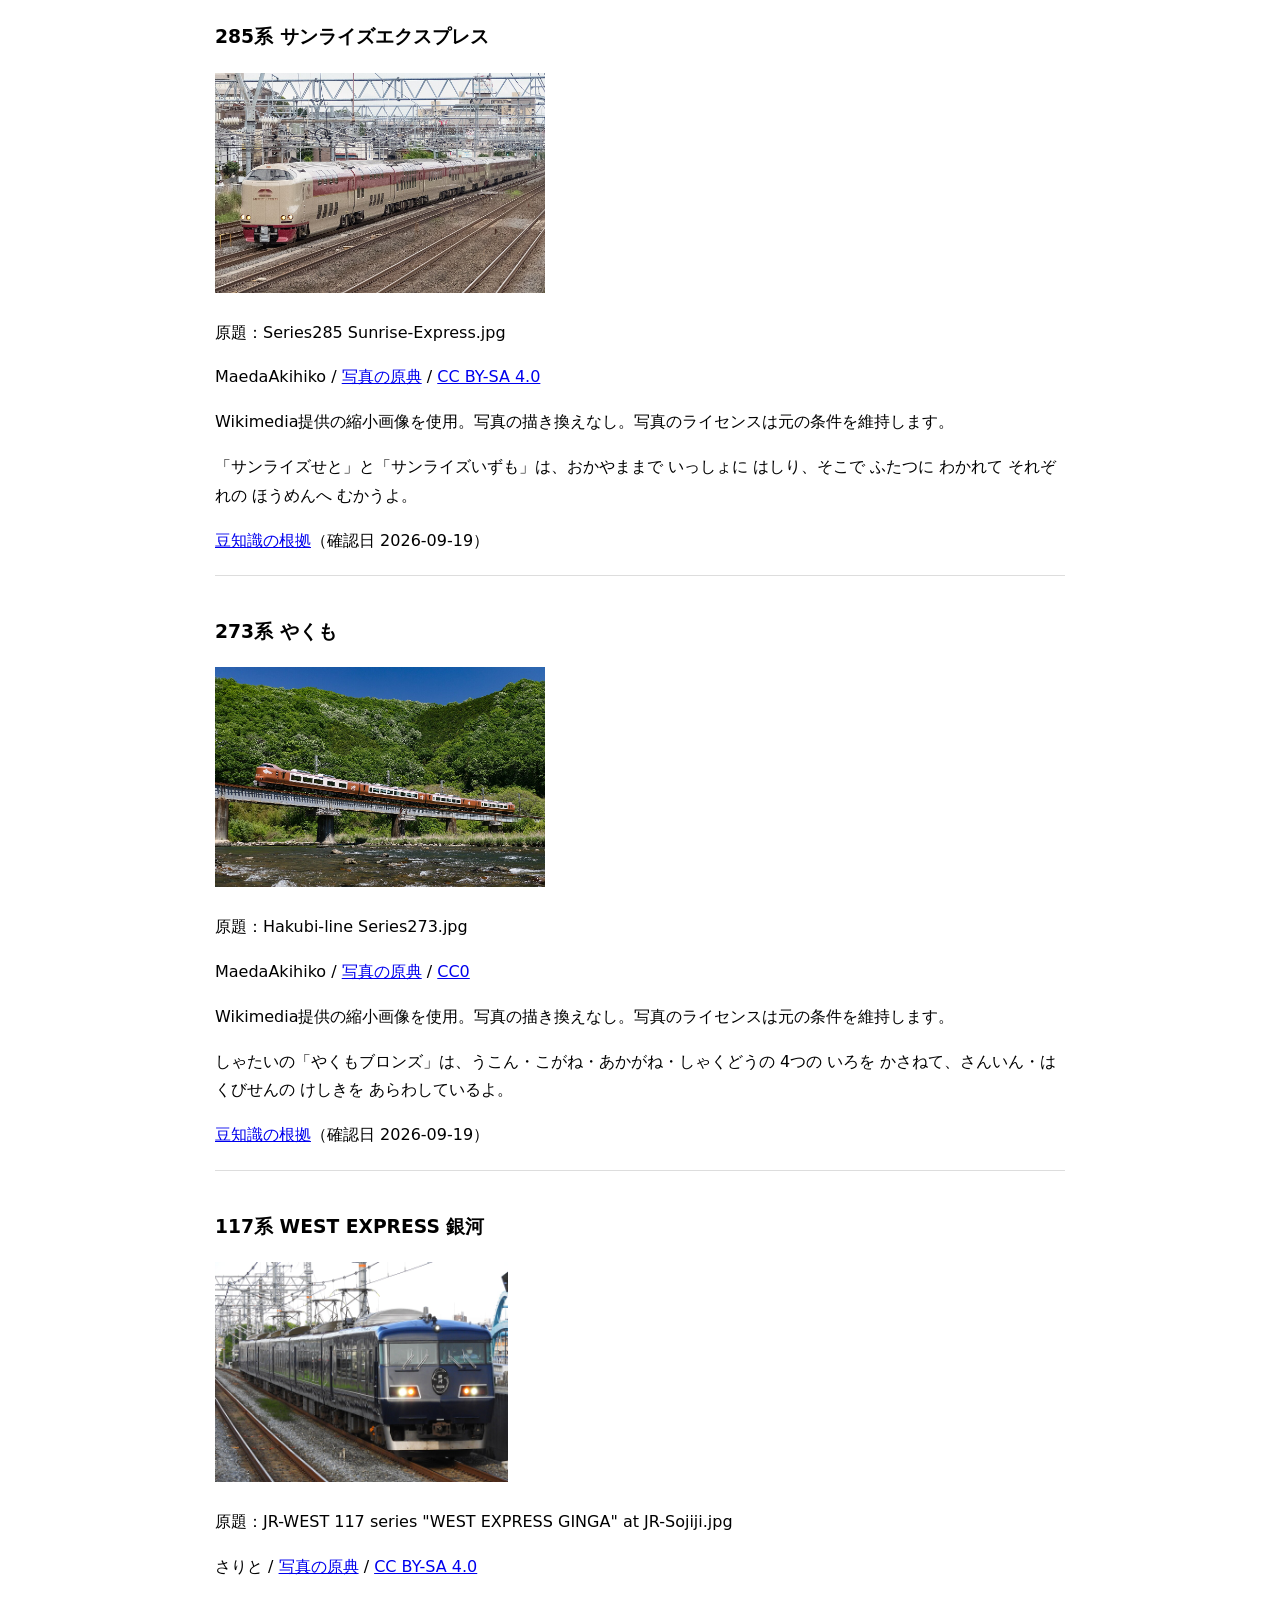
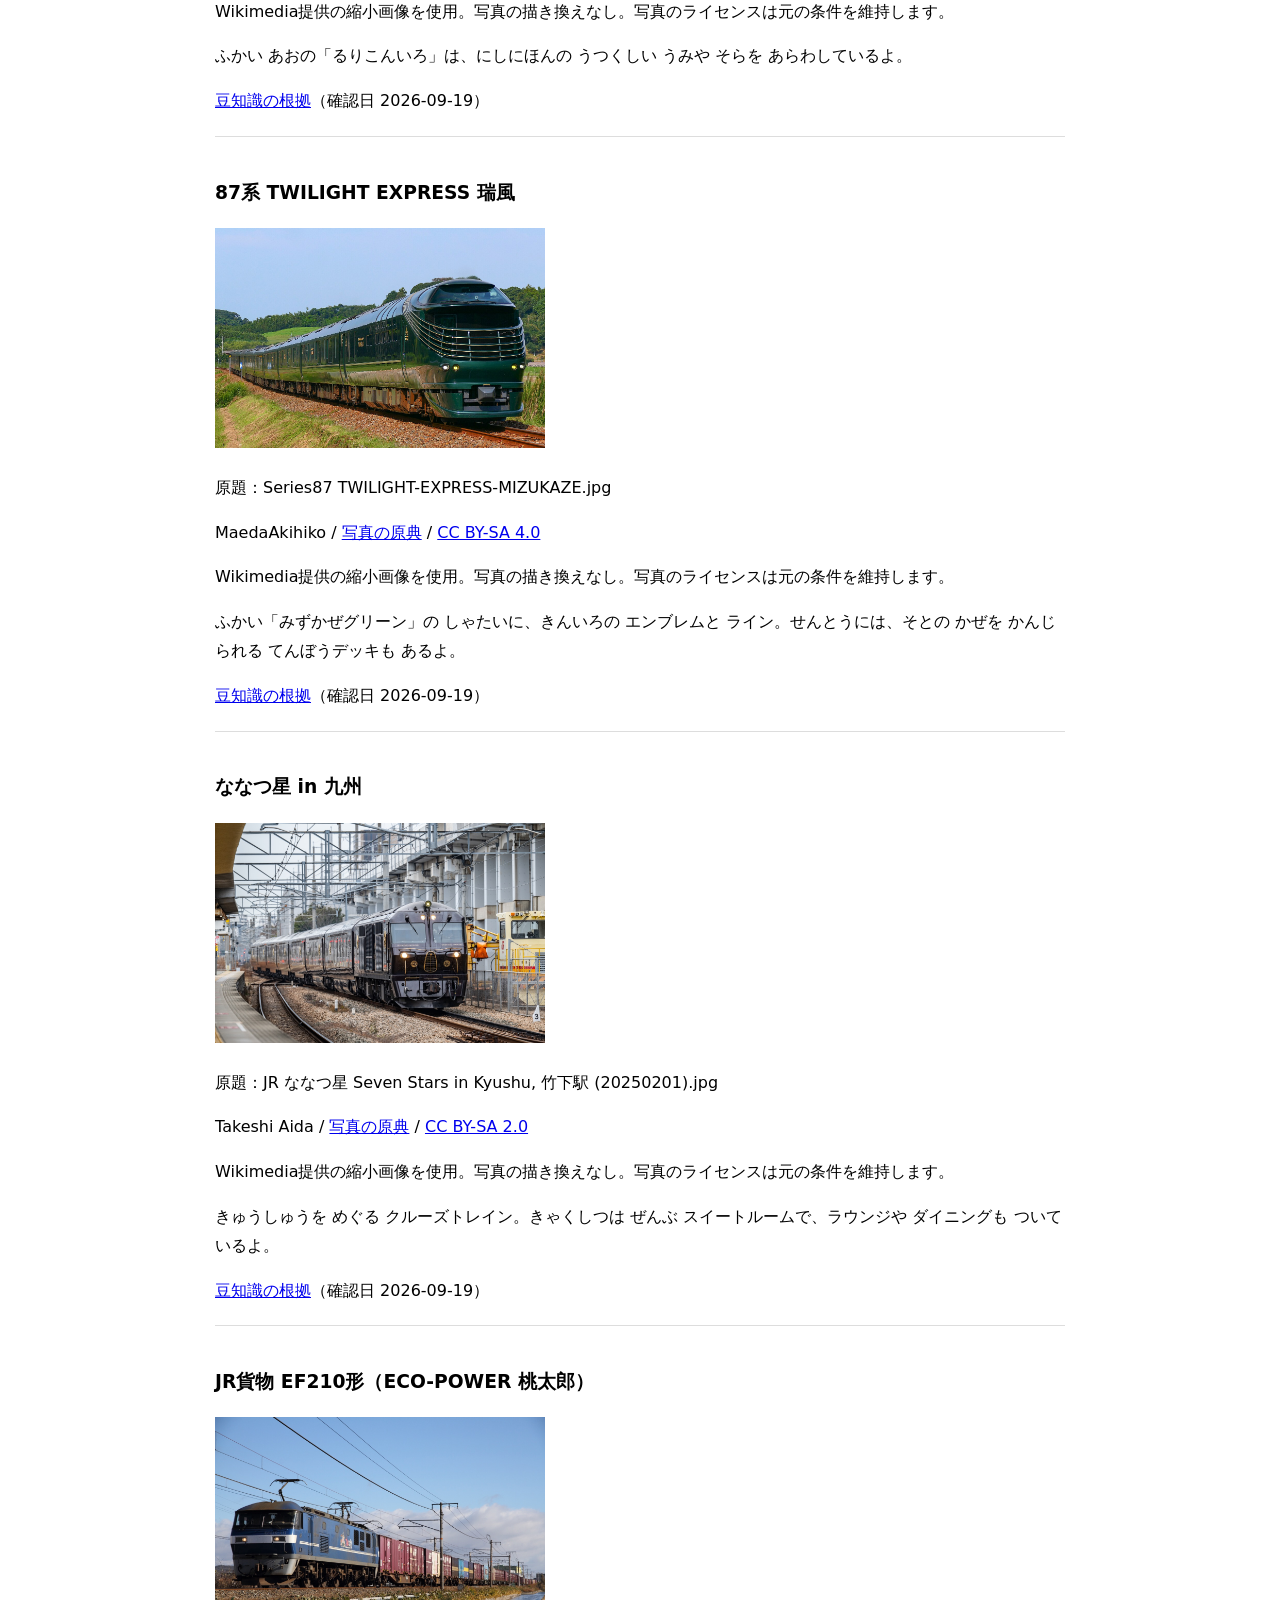
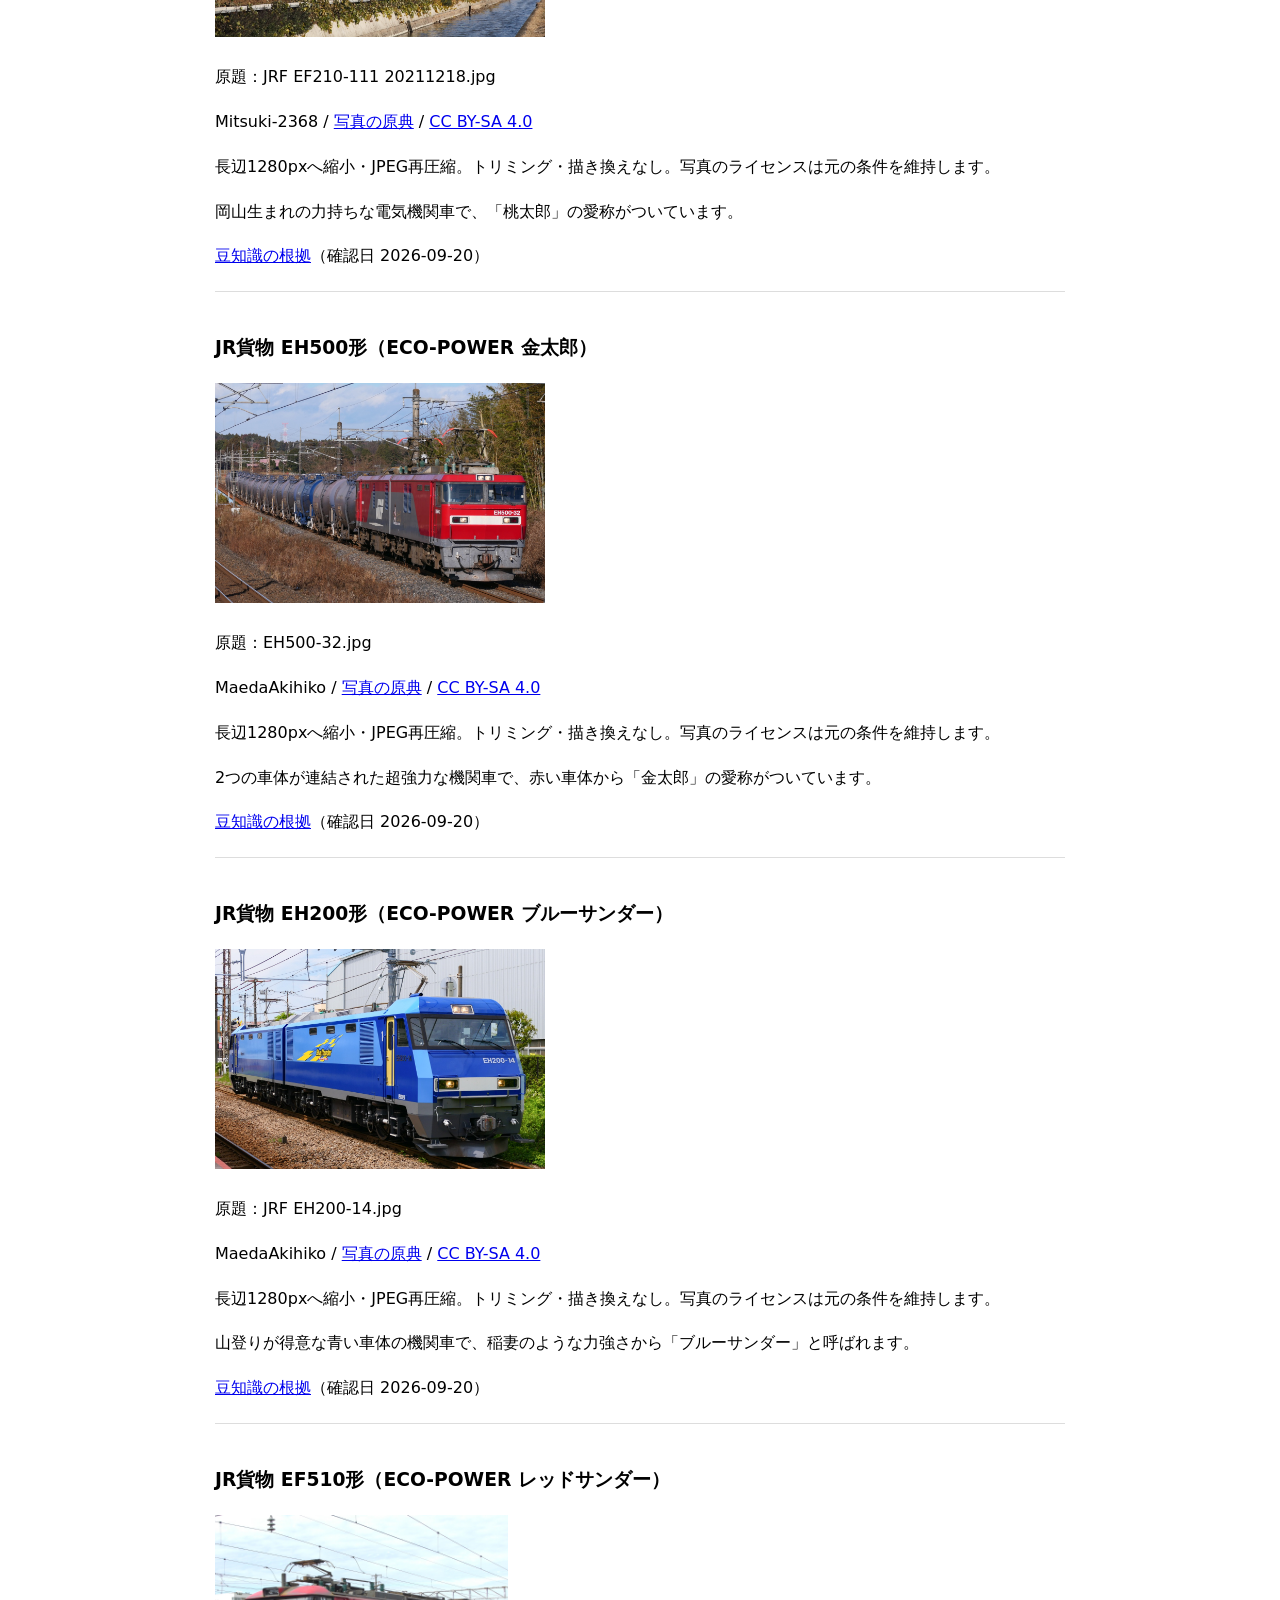
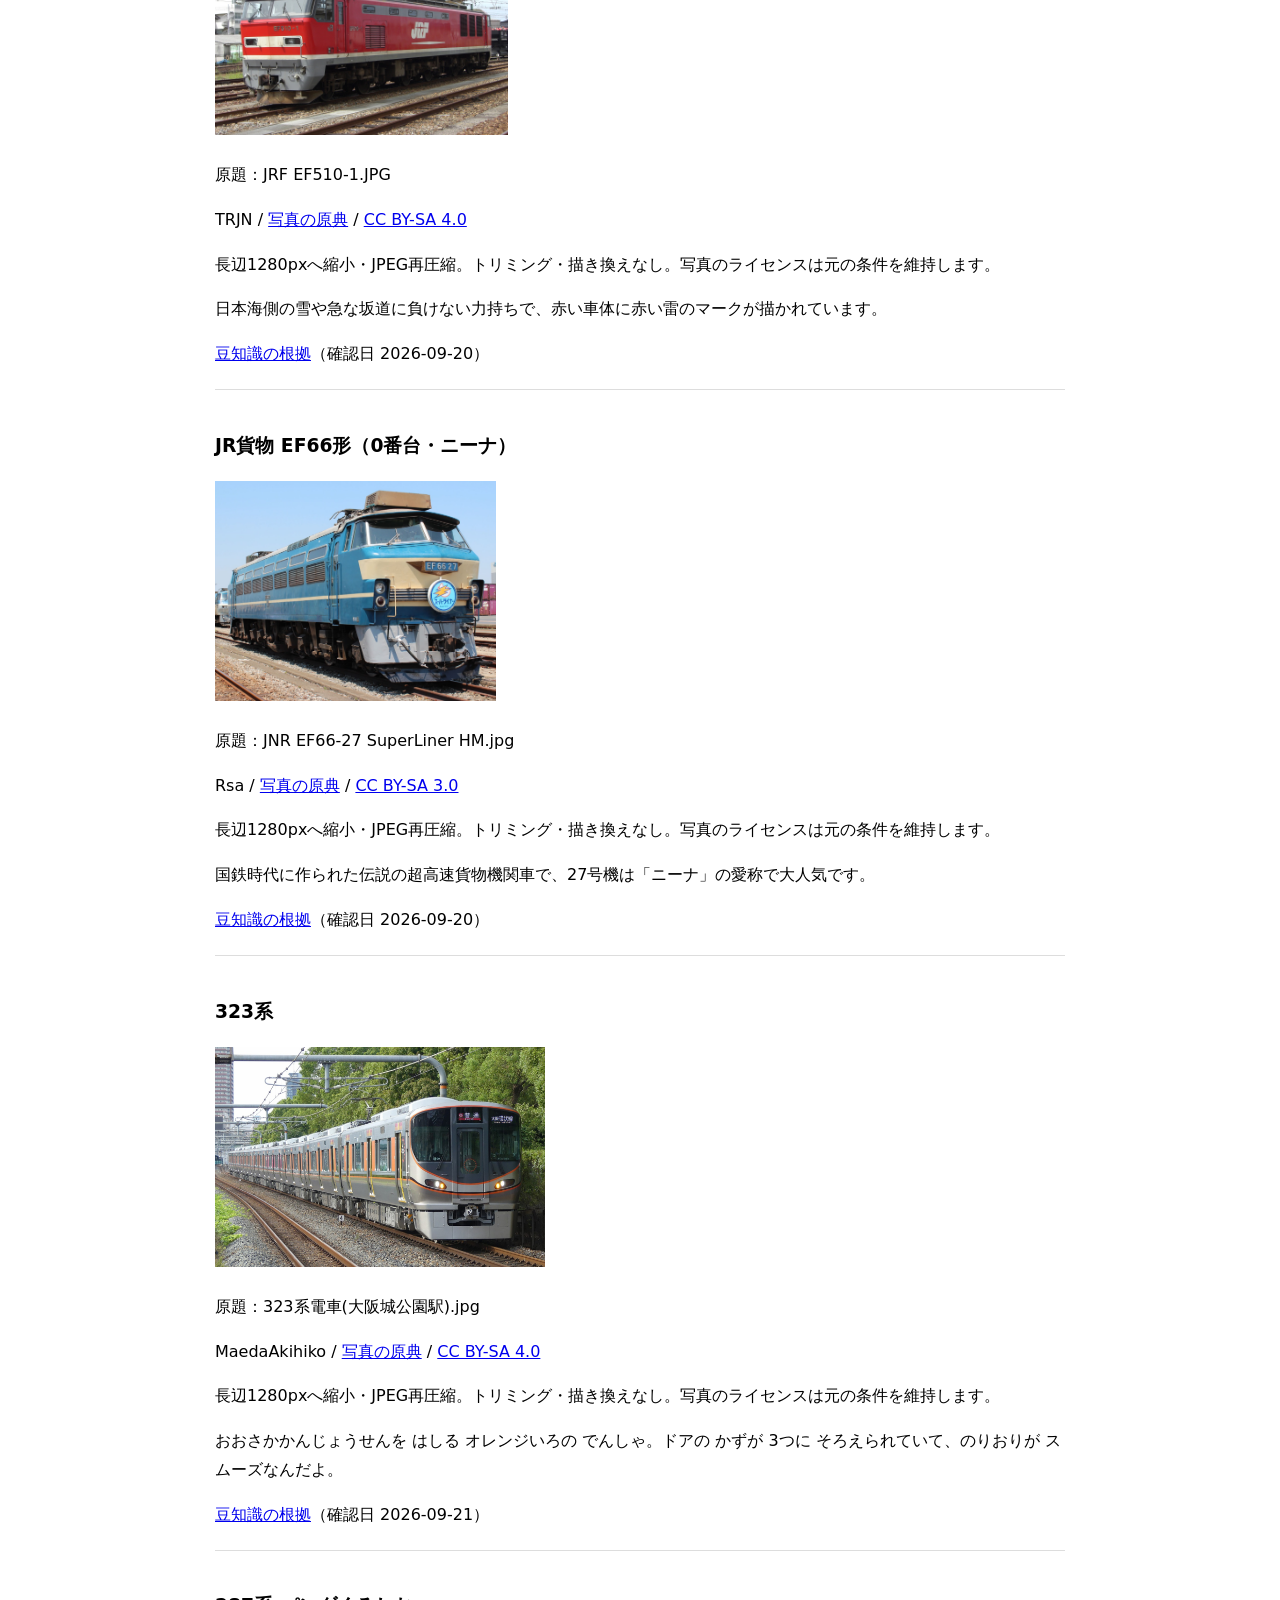
==== commit 47498d2c: "feat: カタカナコースを追加（シ・ツ・ソ・ンの4字） - さっくんのホームに2ばんせん カタカナを追加（かんじは3番線へ） - シの3画目・ンの2画目に教科書体の書き始めの角を追加（iPad実機確" ====
--- a/sources.html
+++ b/sources.html
@@ -63,6 +63,10 @@
     <a href="https://github.com/KanjiVG/kanjivg/blob/master/kanji/03089.svg">ら</a>
     <a href="https://github.com/KanjiVG/kanjivg/blob/master/kanji/0308b.svg">る</a>
     <a href="https://github.com/KanjiVG/kanjivg/blob/master/kanji/0308c.svg">れ</a>
+    <a href="https://github.com/KanjiVG/kanjivg/blob/master/kanji/030b7.svg">シ</a>
+    <a href="https://github.com/KanjiVG/kanjivg/blob/master/kanji/030c4.svg">ツ</a>
+    <a href="https://github.com/KanjiVG/kanjivg/blob/master/kanji/030bd.svg">ソ</a>
+    <a href="https://github.com/KanjiVG/kanjivg/blob/master/kanji/030f3.svg">ン</a>
     <a href="https://github.com/KanjiVG/kanjivg/blob/master/kanji/04e00.svg">一</a>
     <a href="https://github.com/KanjiVG/kanjivg/blob/master/kanji/04e8c.svg">二</a>
     <a href="https://github.com/KanjiVG/kanjivg/blob/master/kanji/04e09.svg">三</a>
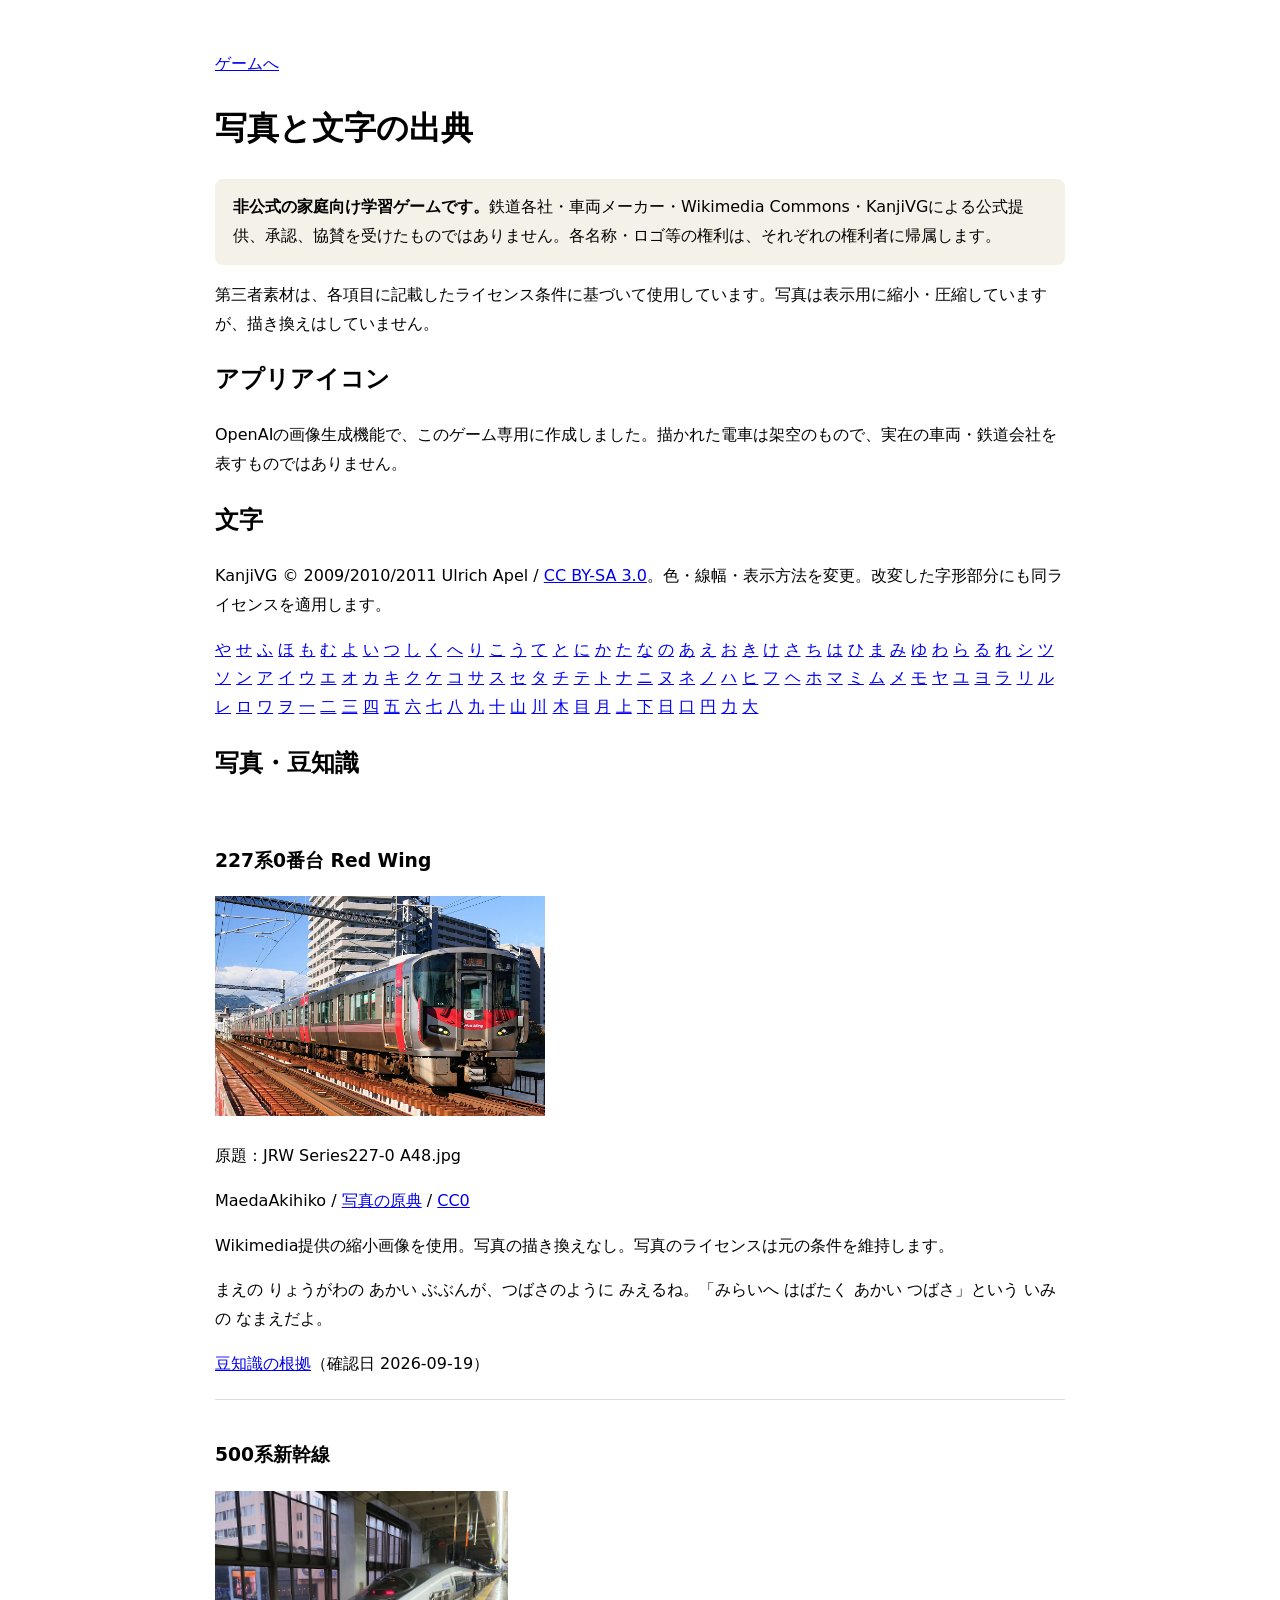
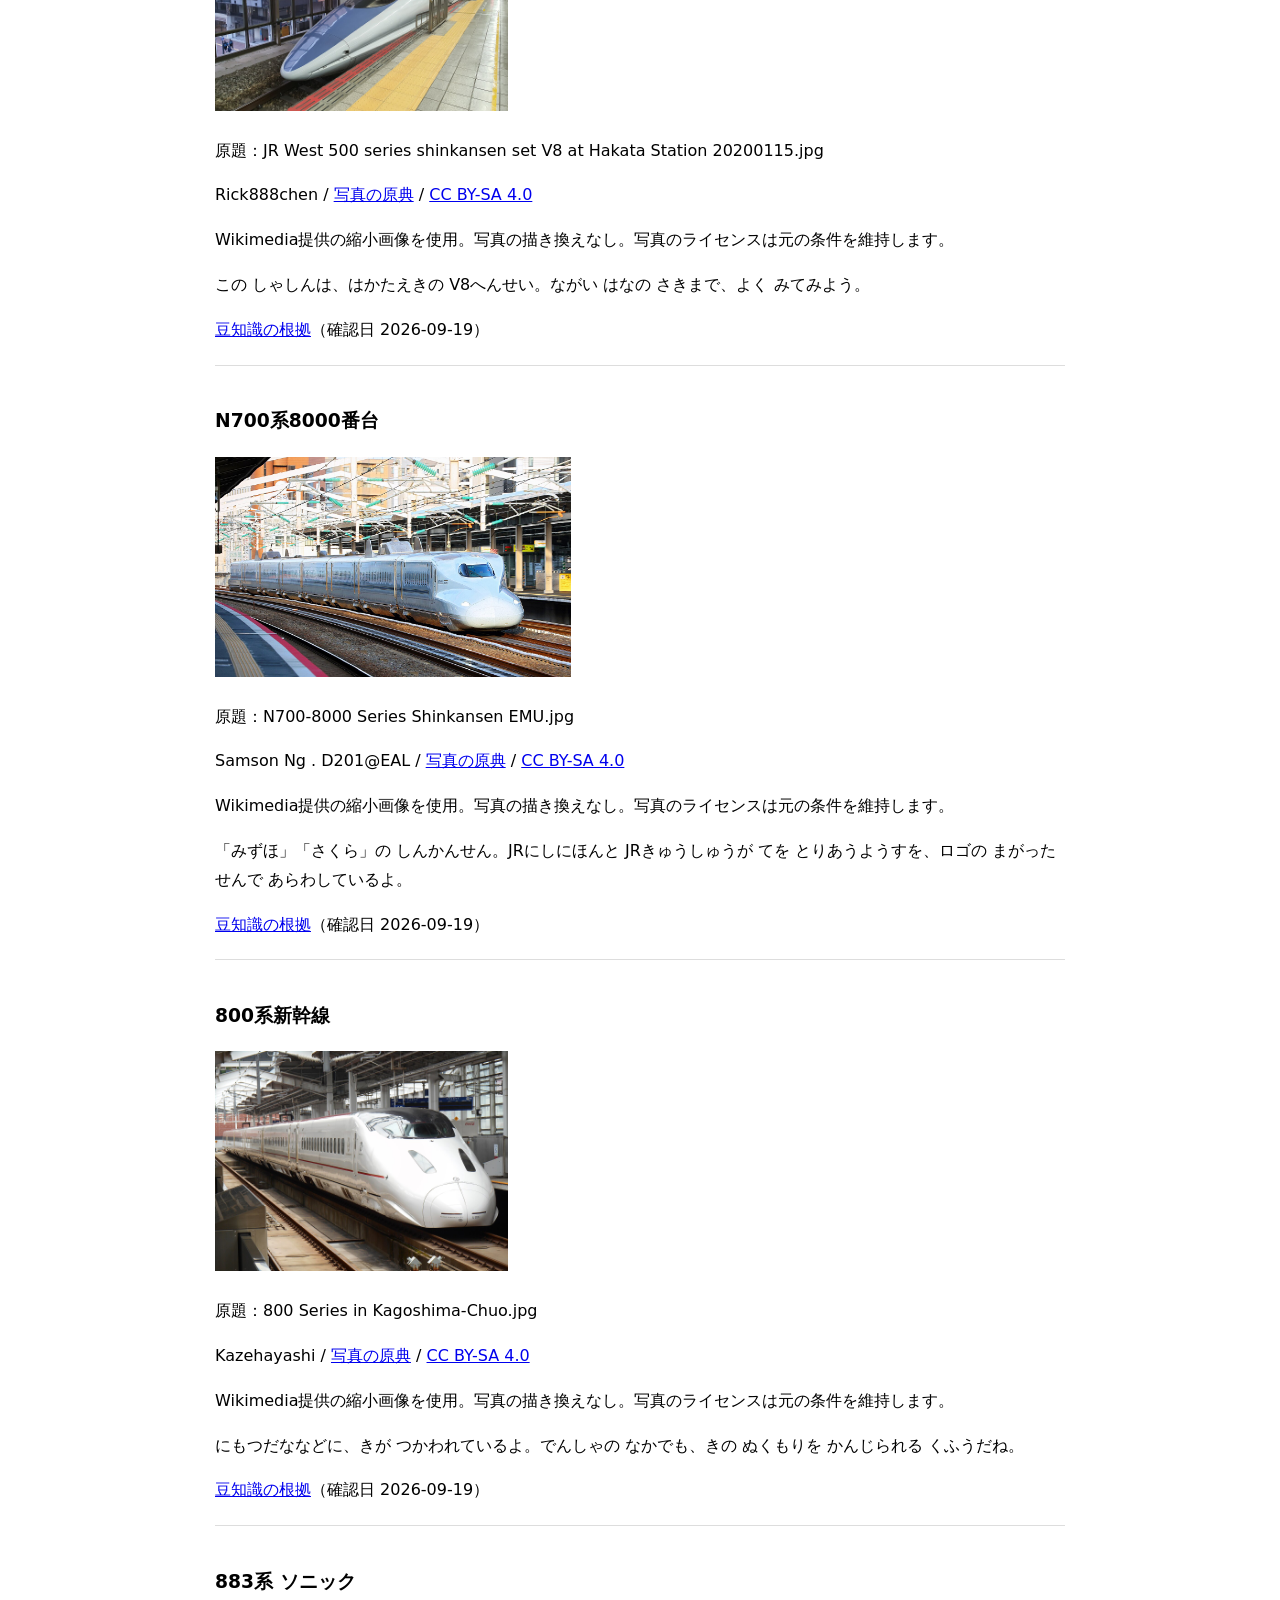
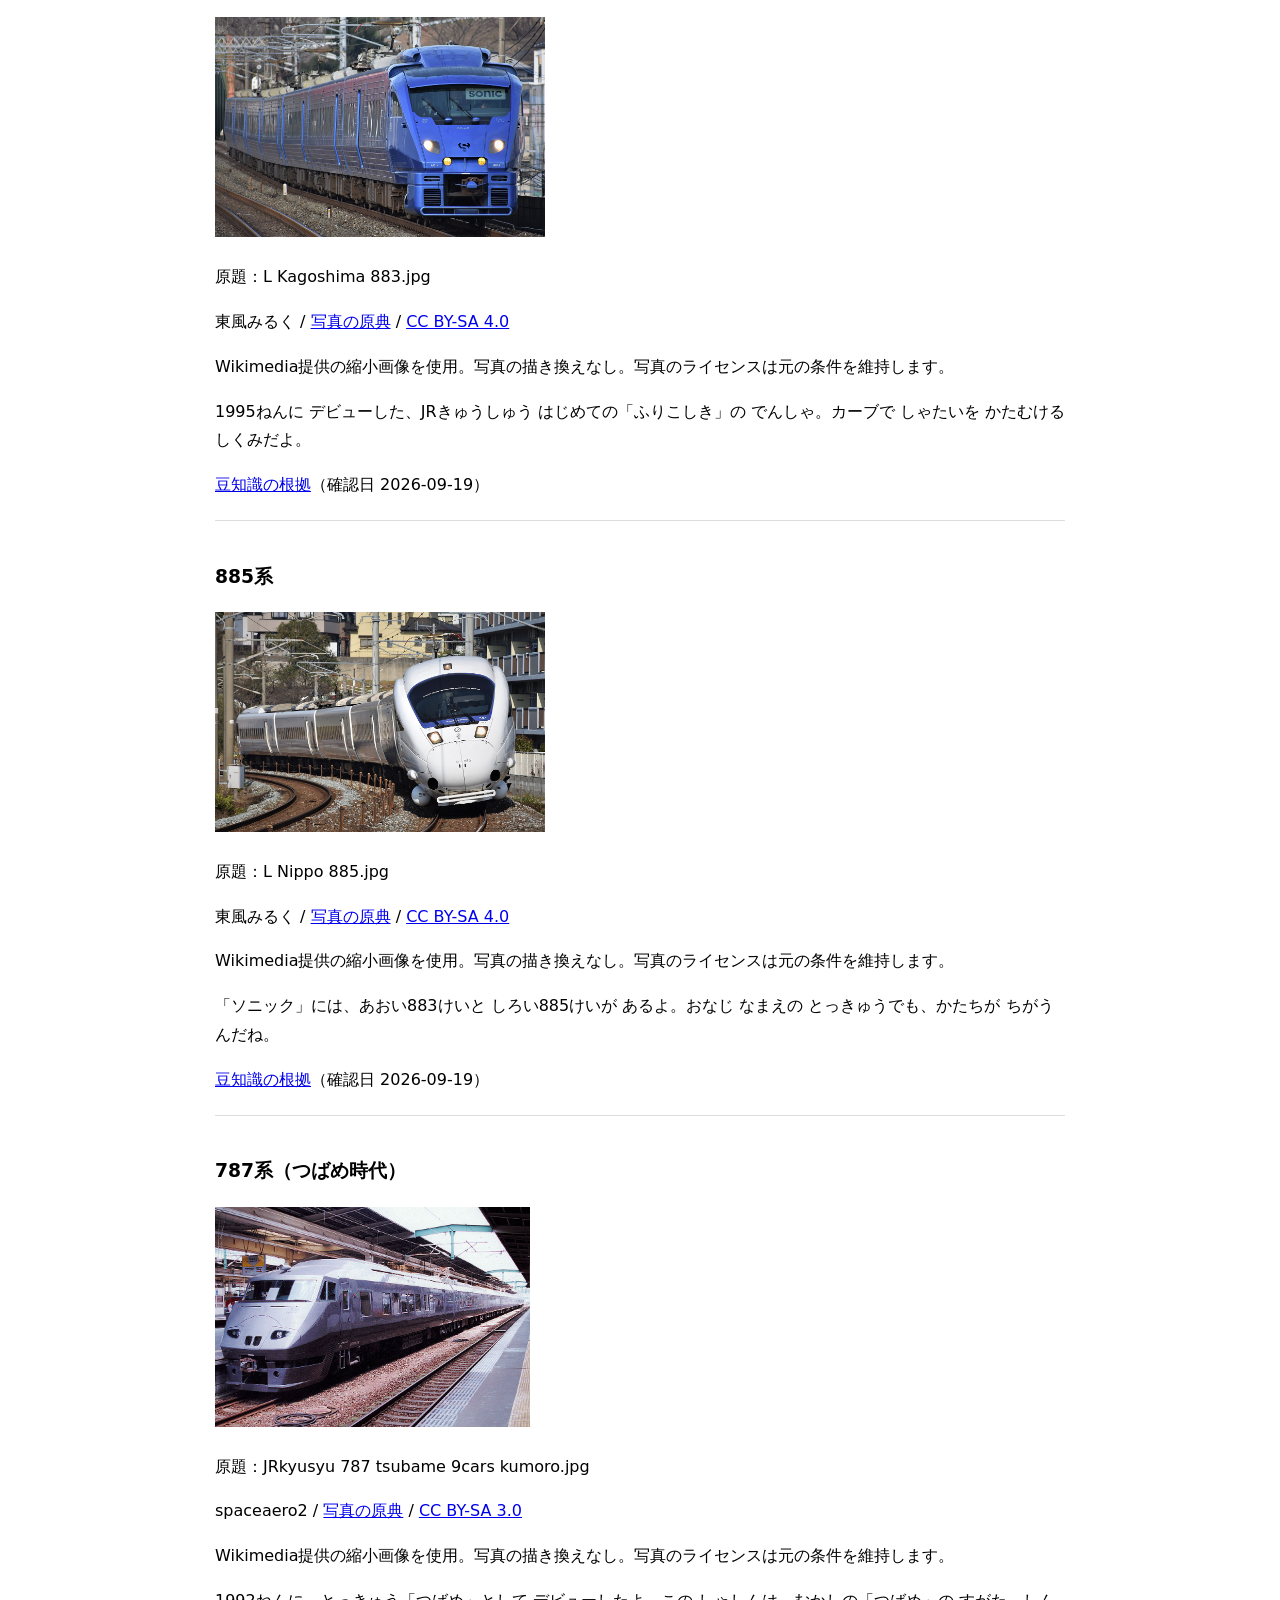
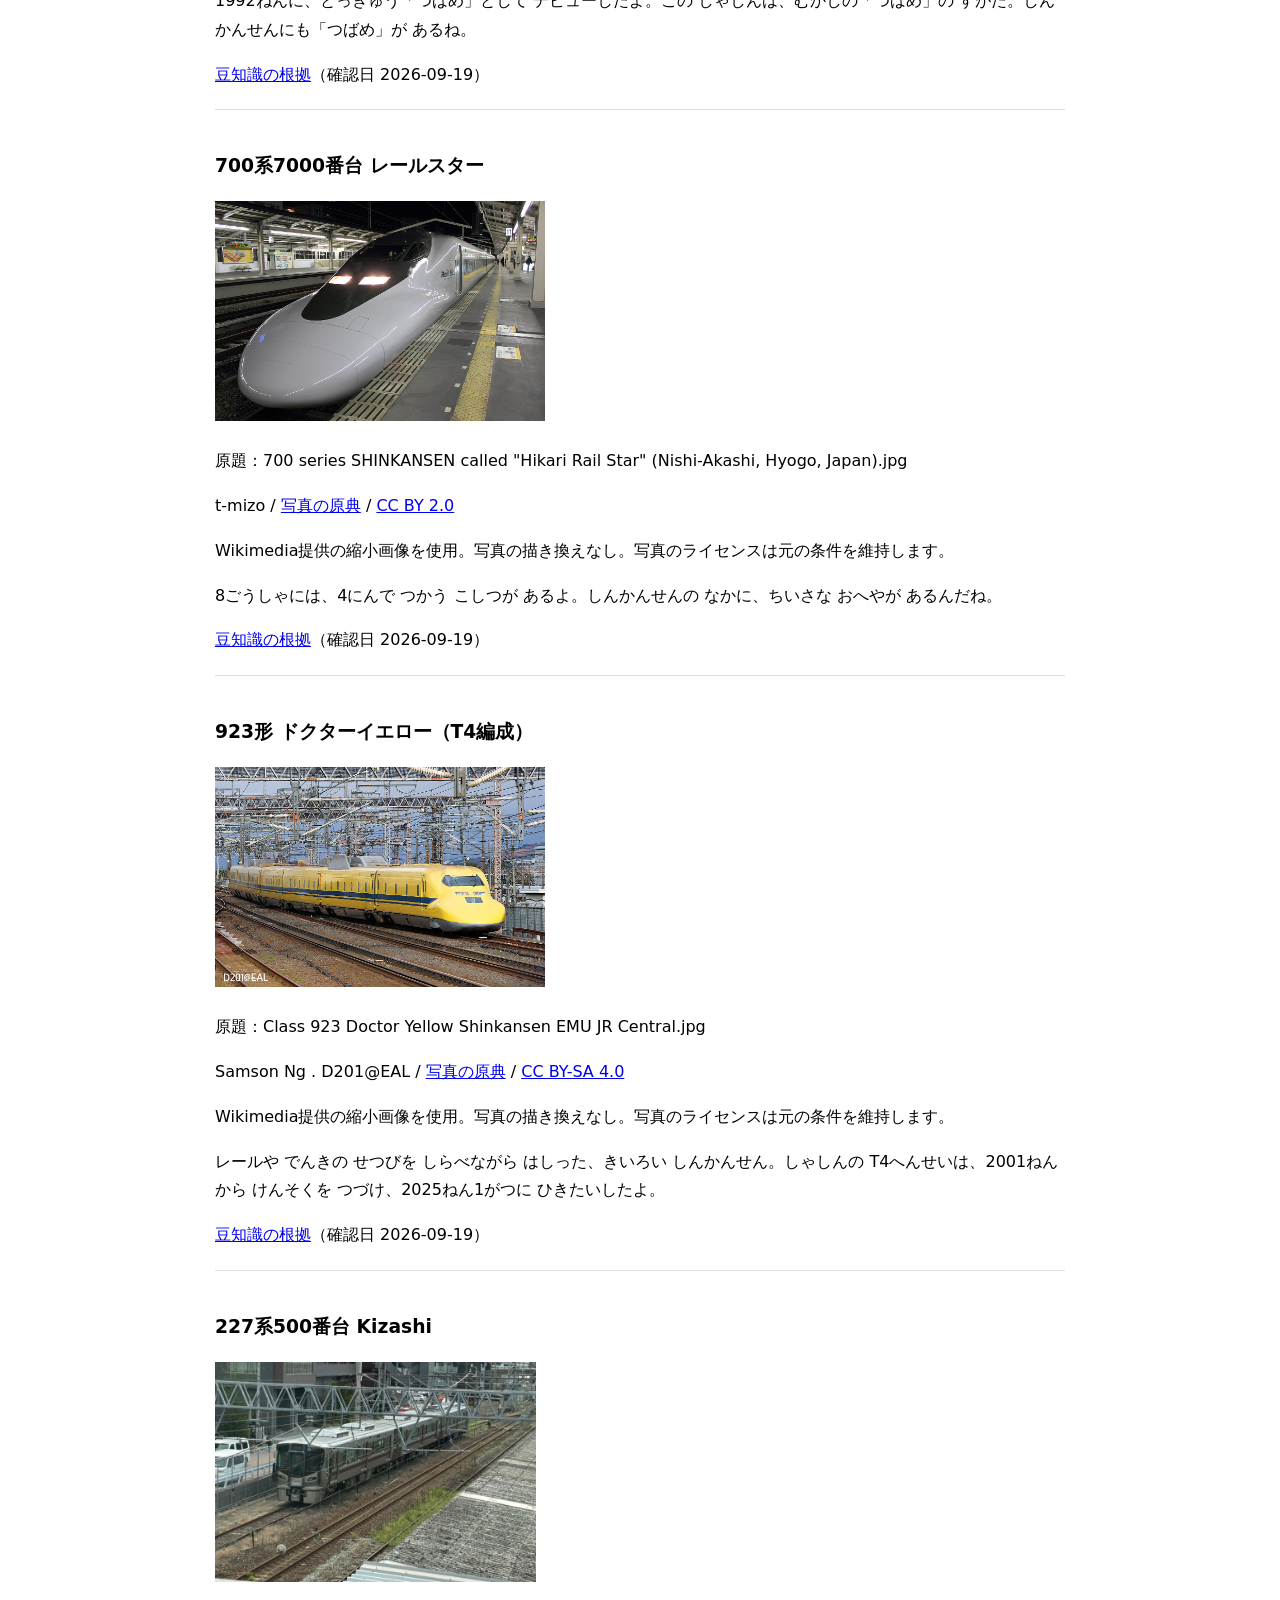
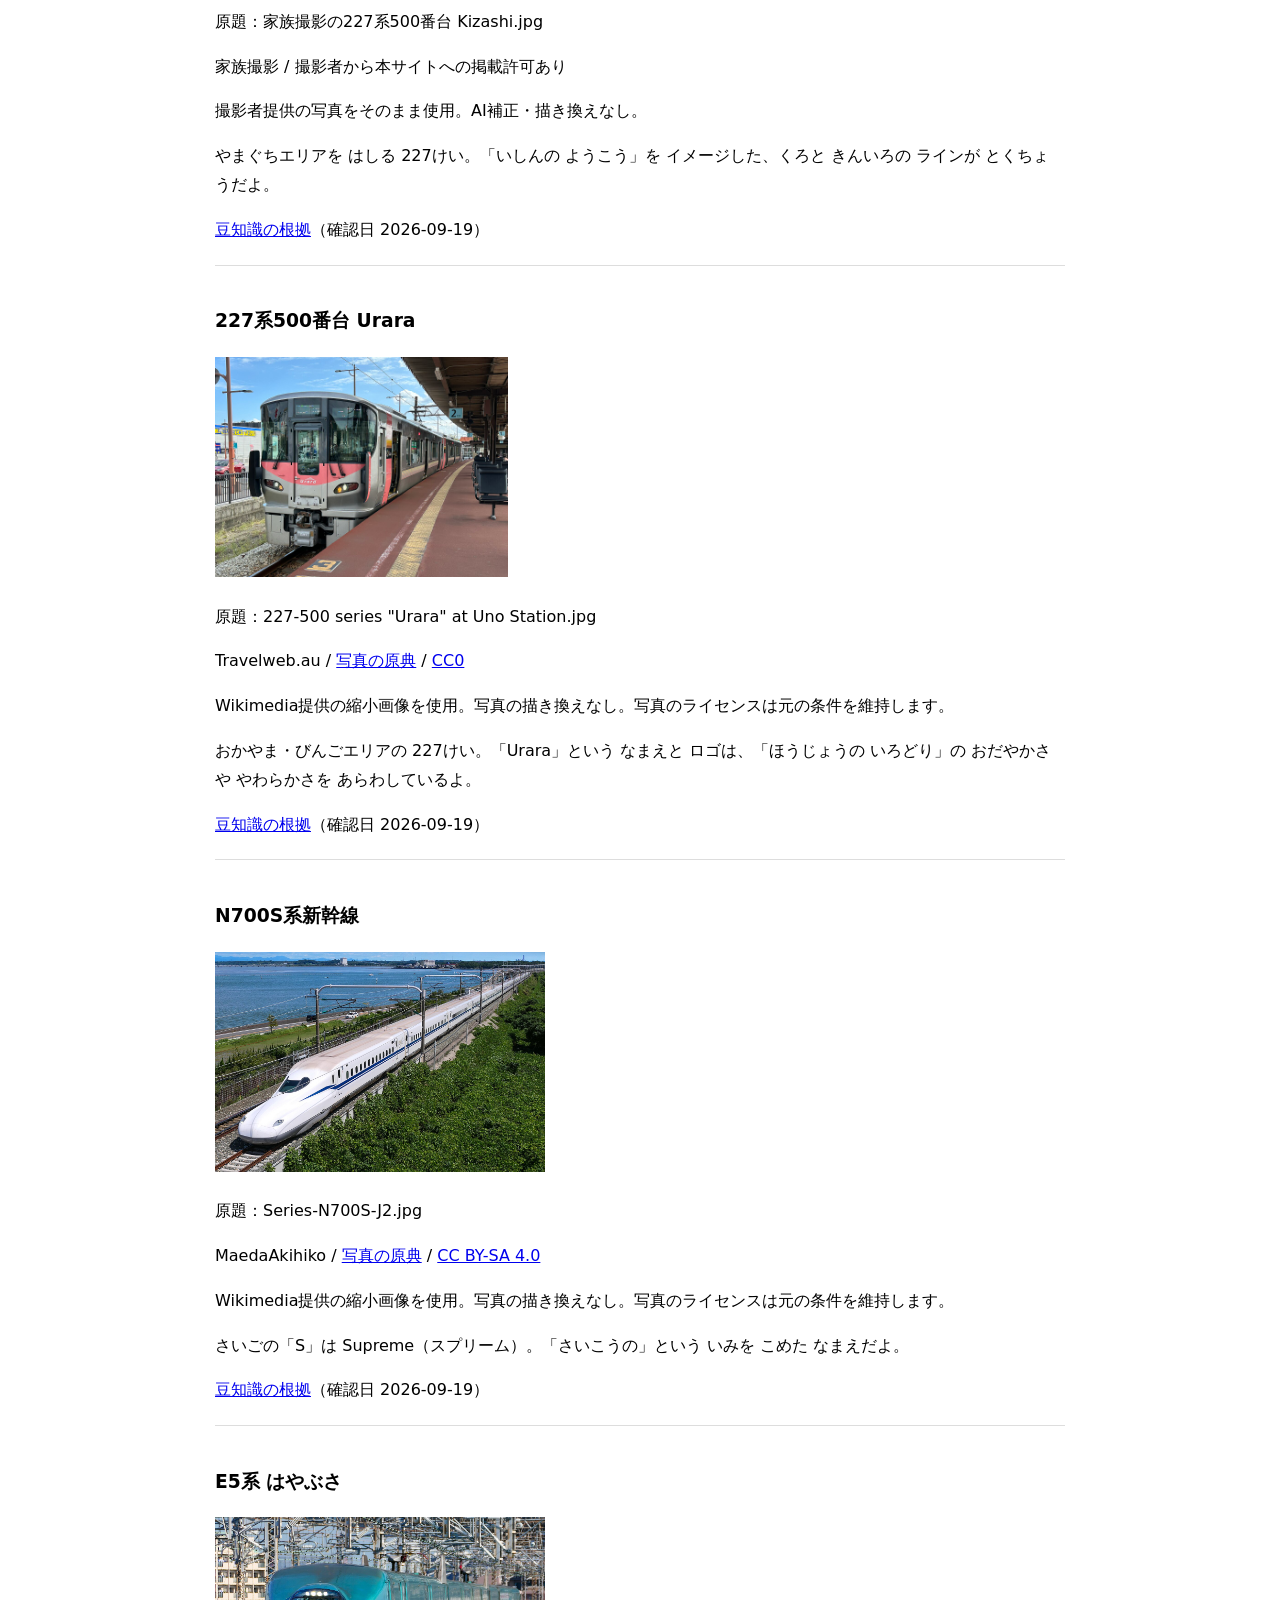
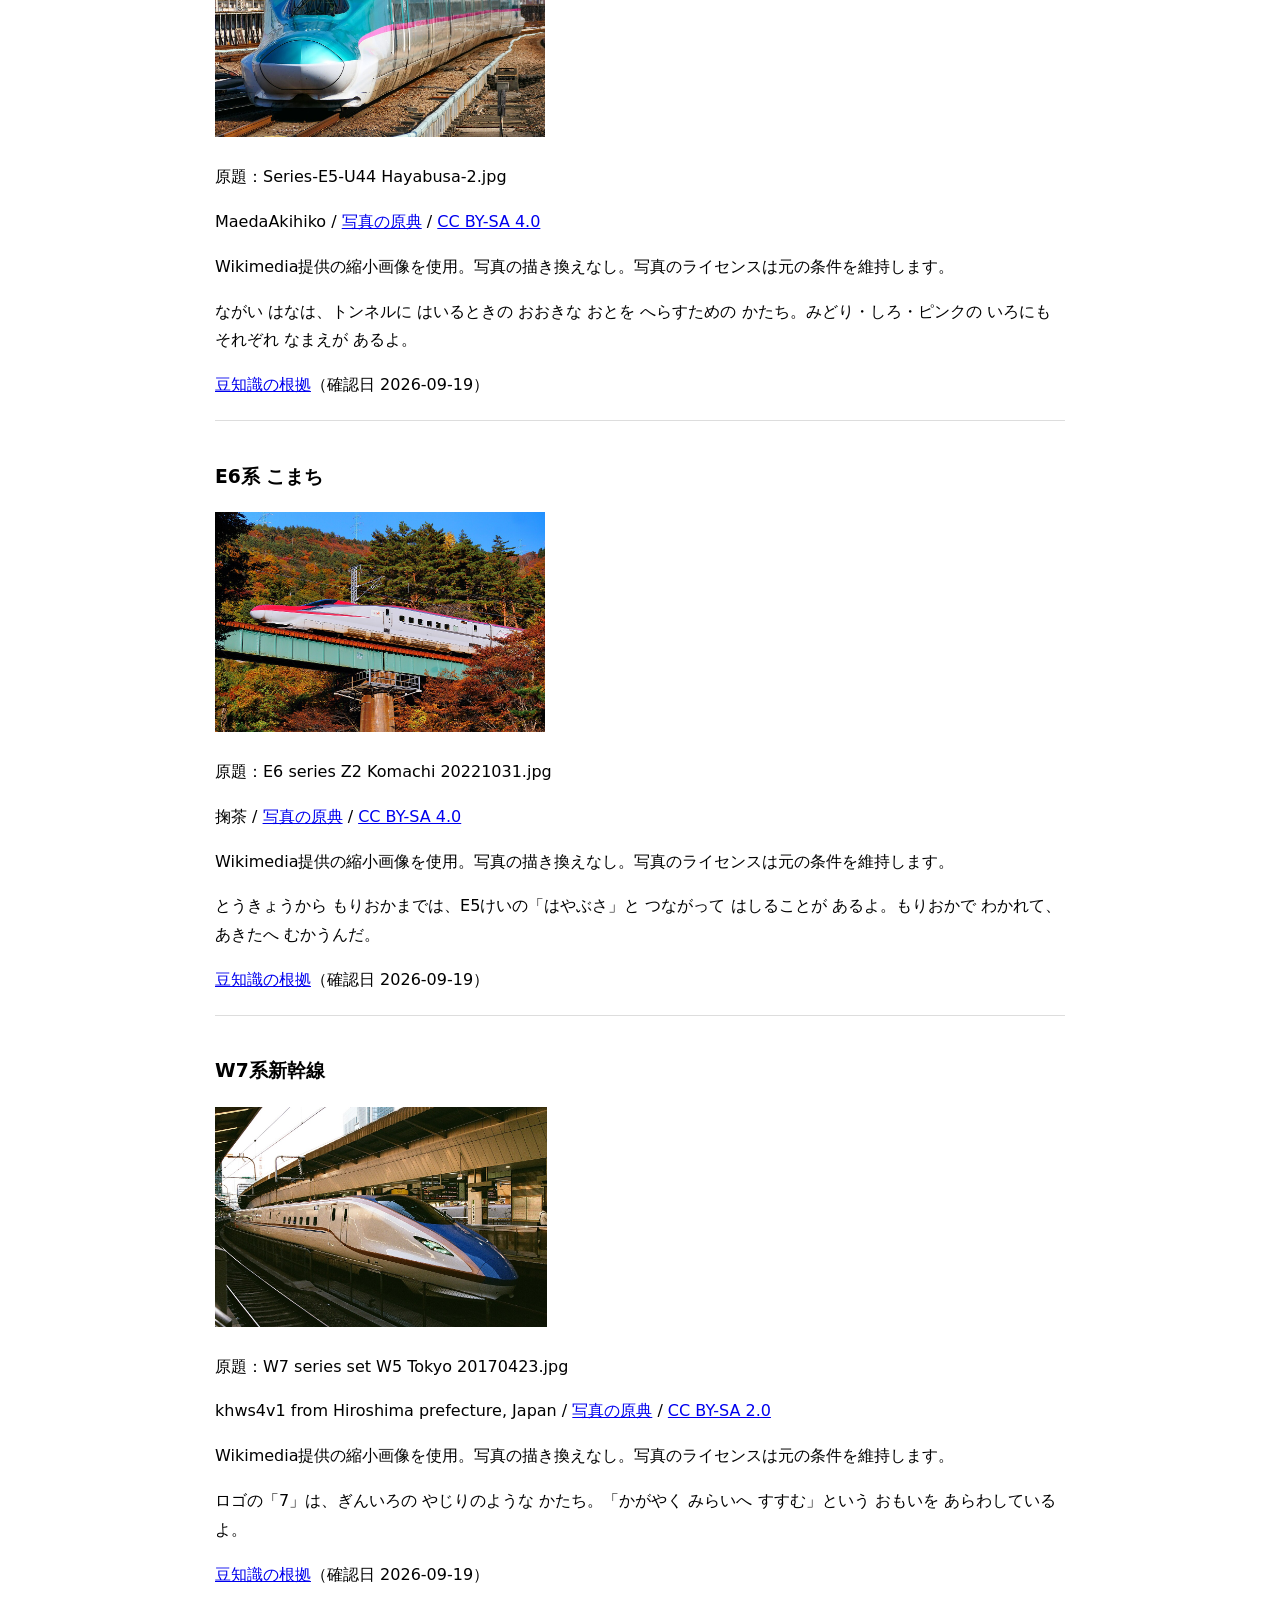
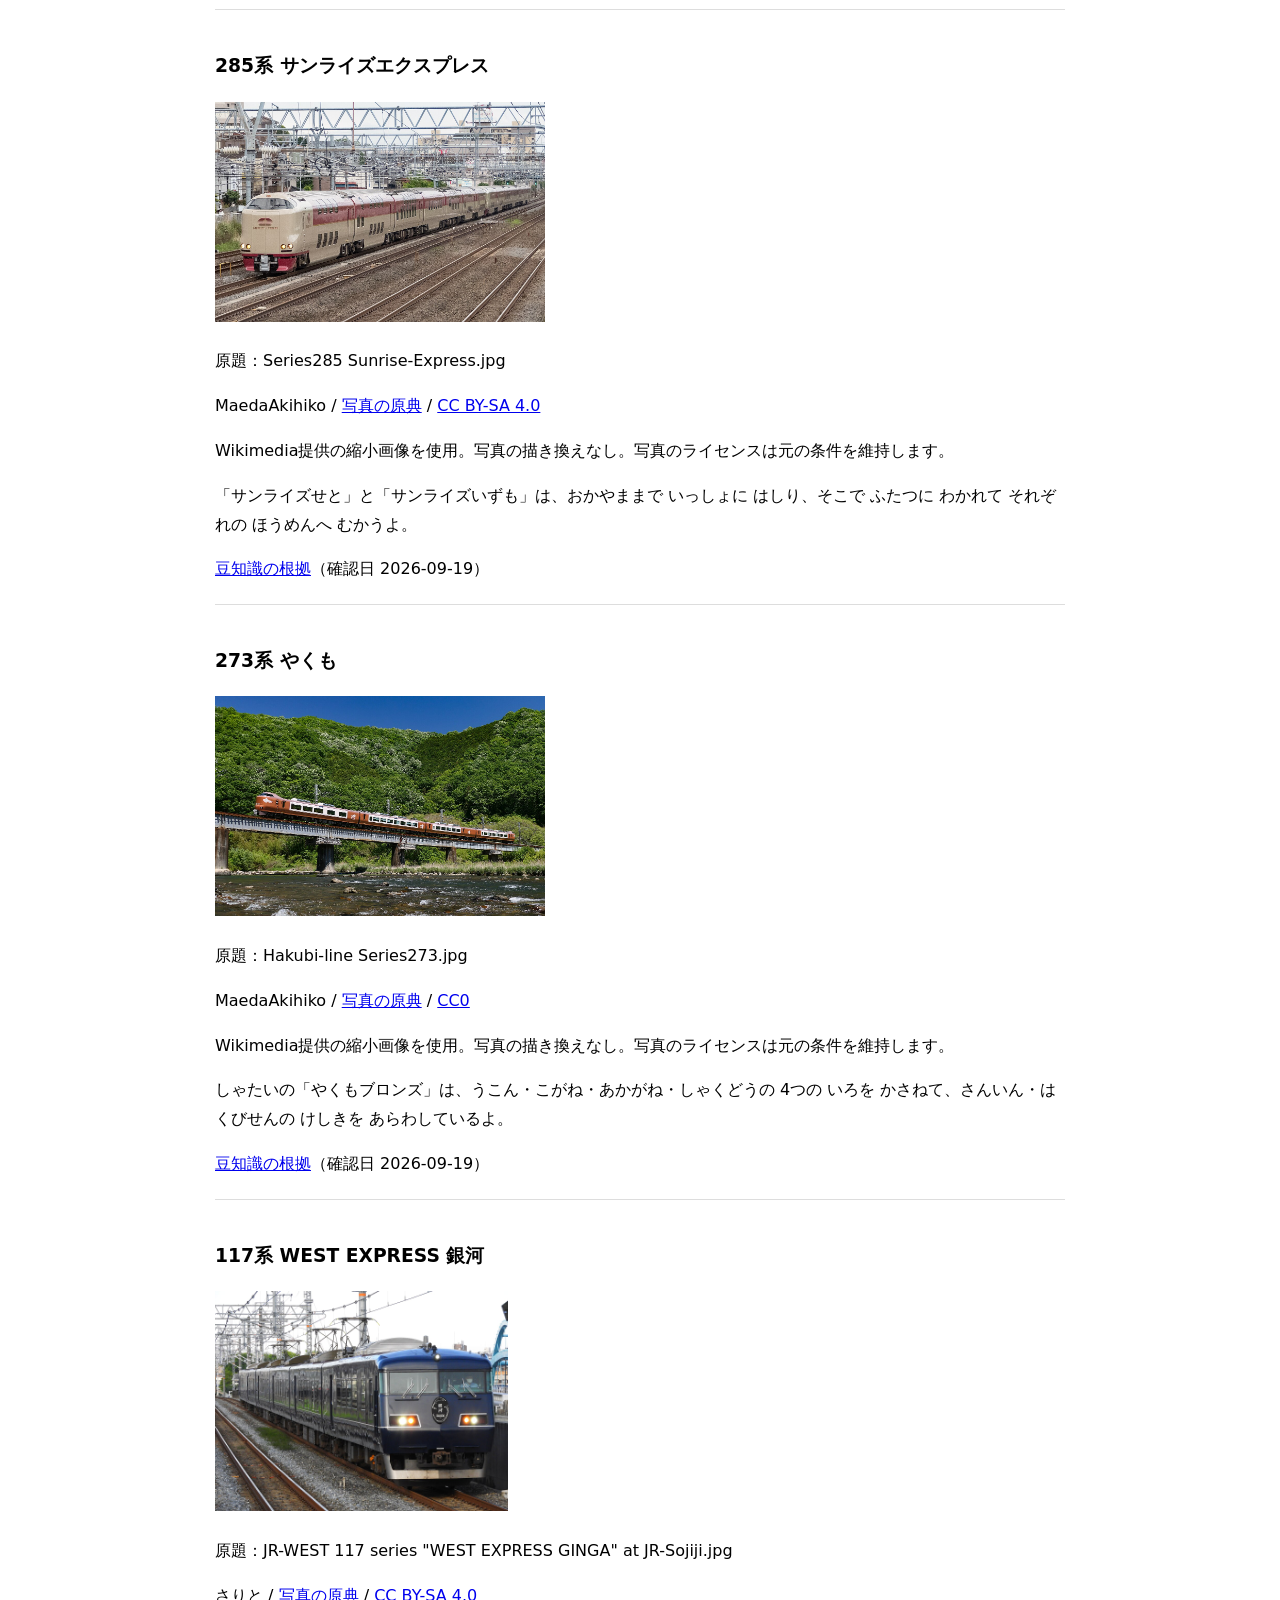
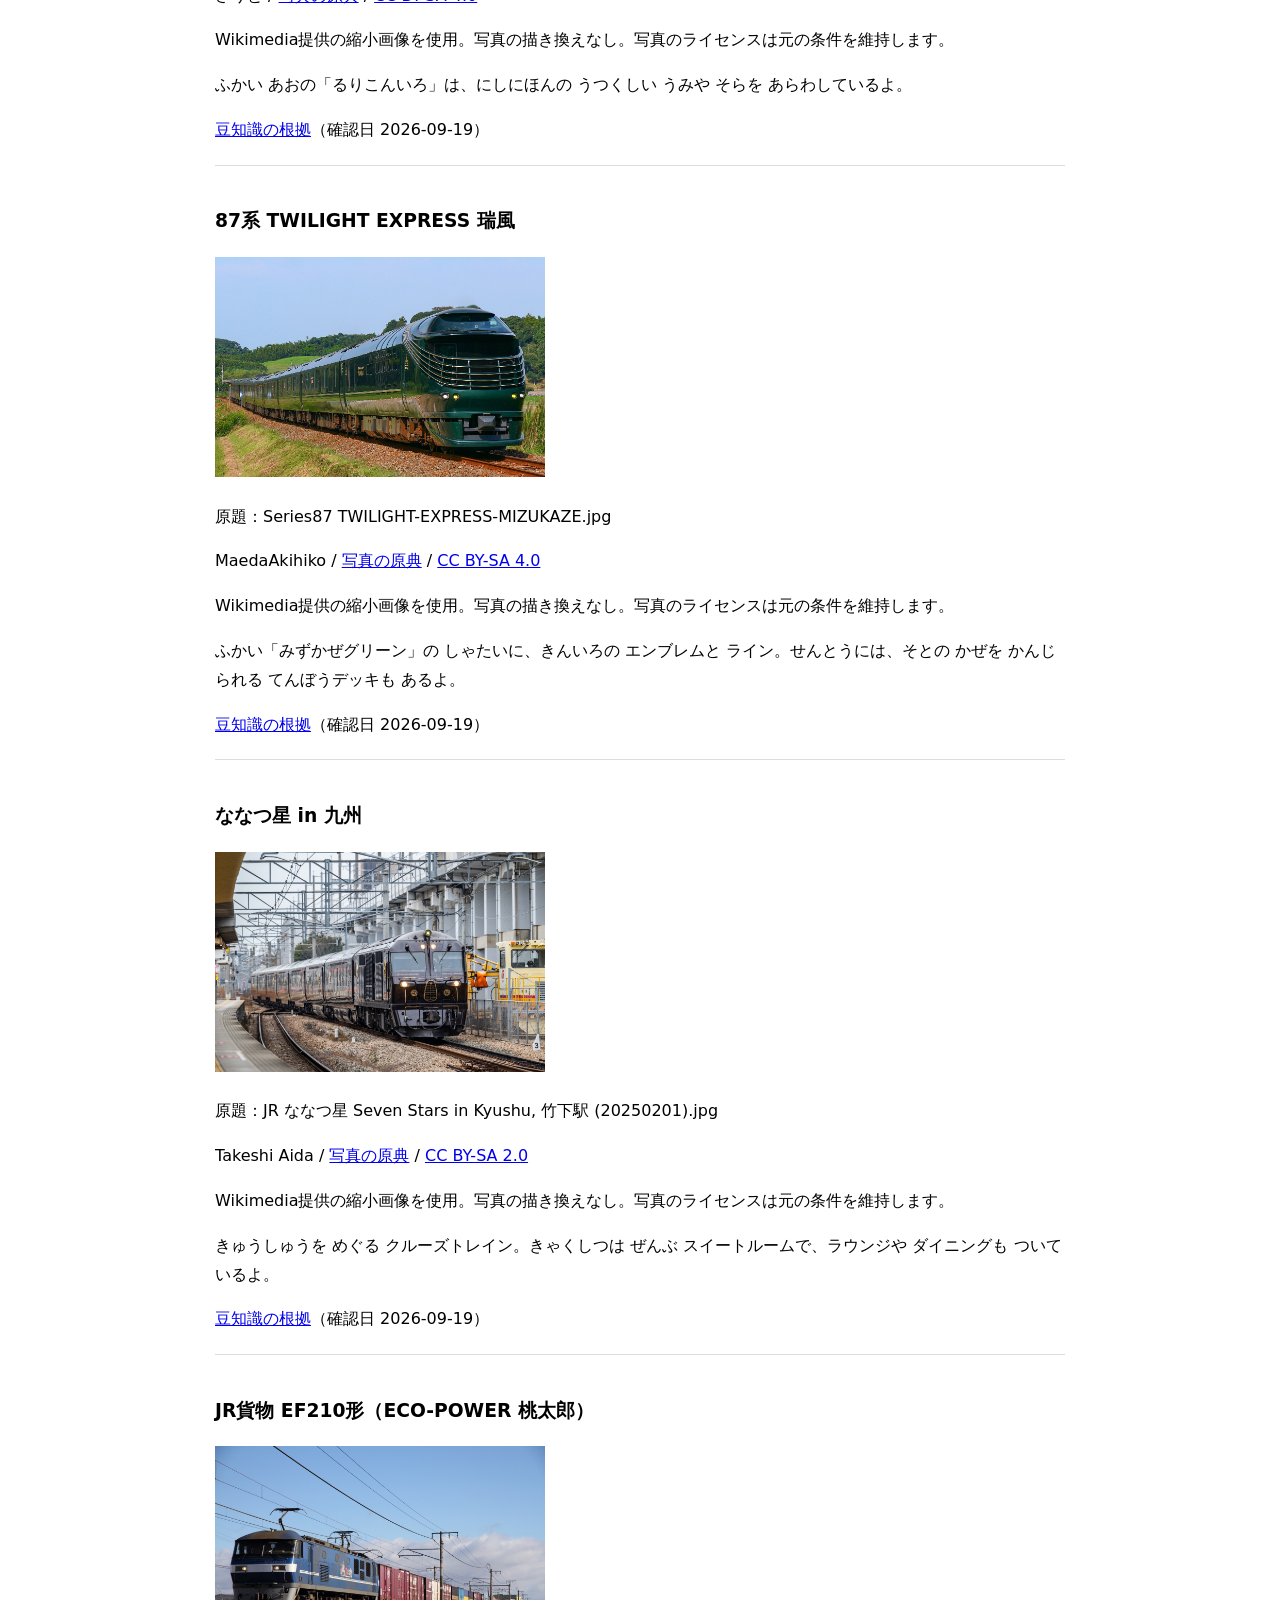
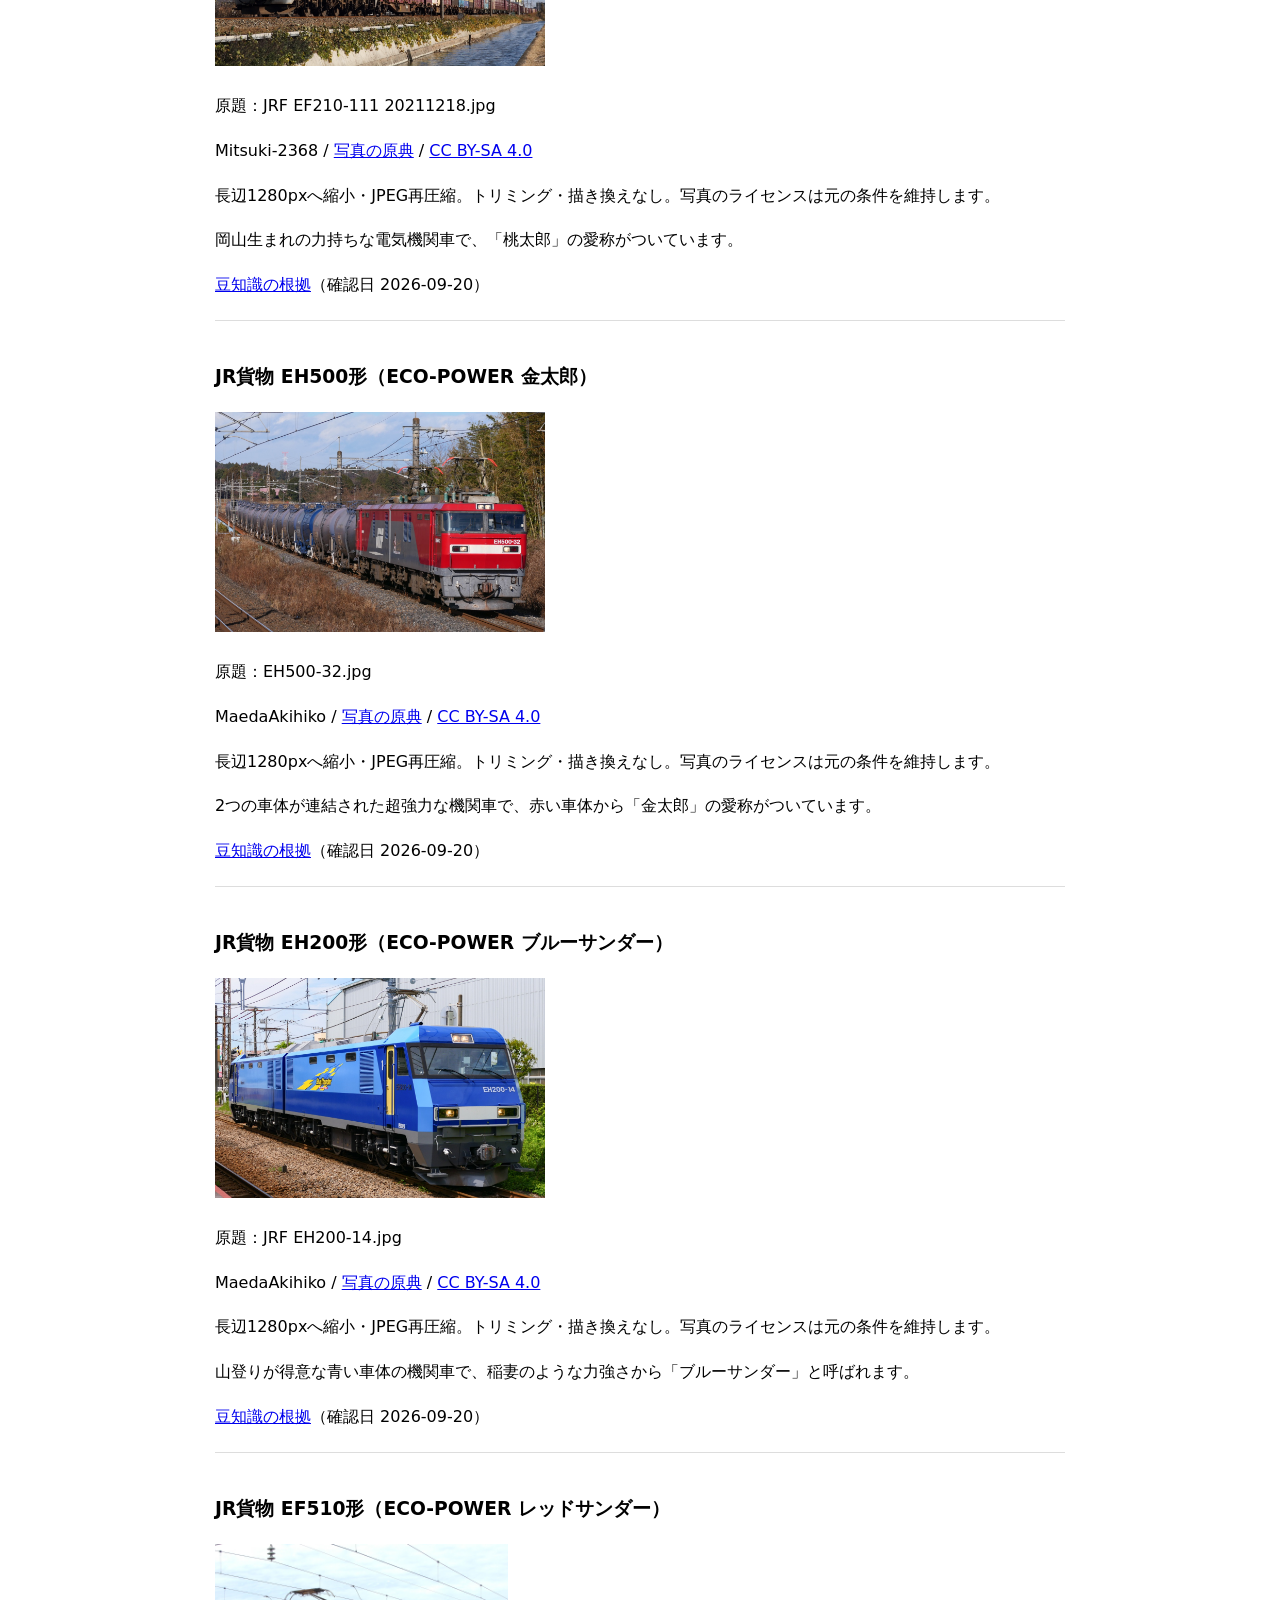
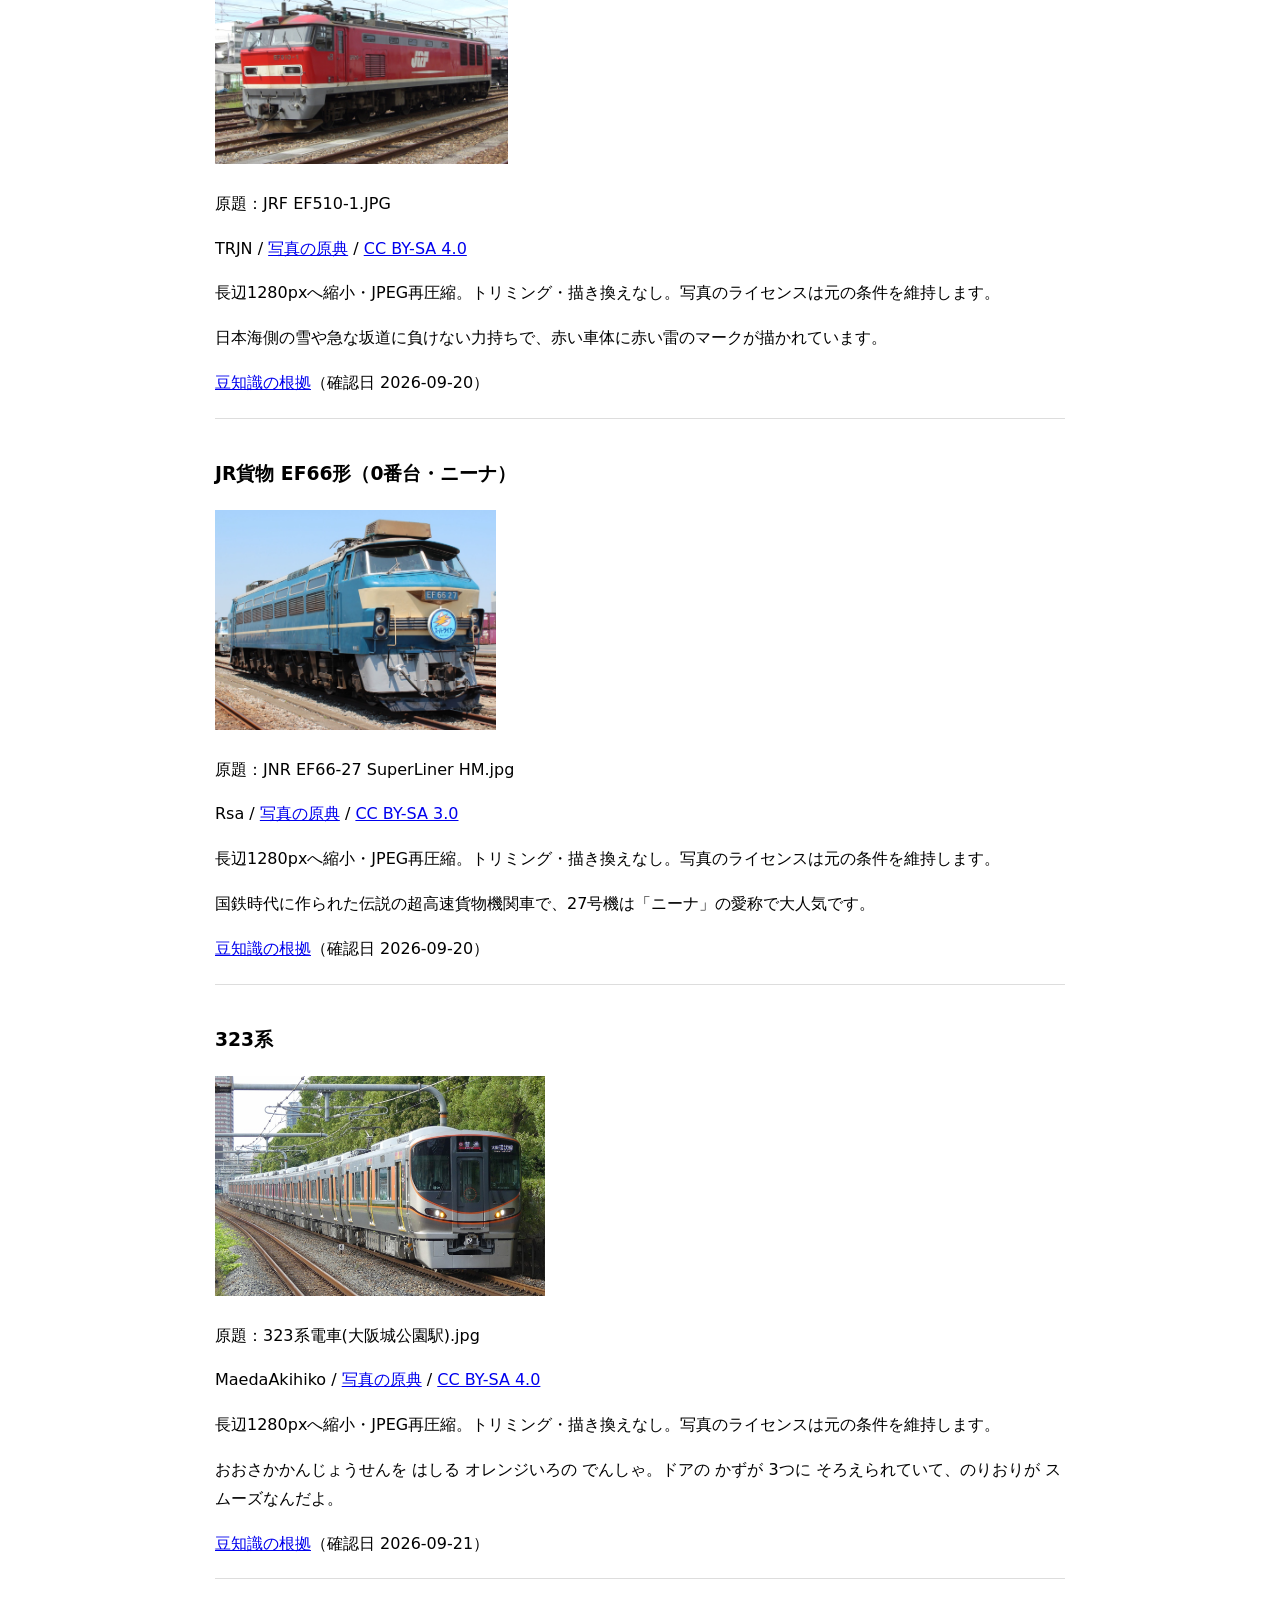
==== commit 02c0831e: "feat: カタカナを全46字へ拡張 - 残り42字をKanjiVGから収録（シ・ツ・ソ・ンの後に五十音順で出題） - おぼえて書くで、はっきり曲がる画をまっすぐ引く近道を拒否（リの2画目） - 4字" ====
--- a/sources.html
+++ b/sources.html
@@ -67,6 +67,48 @@
     <a href="https://github.com/KanjiVG/kanjivg/blob/master/kanji/030c4.svg">ツ</a>
     <a href="https://github.com/KanjiVG/kanjivg/blob/master/kanji/030bd.svg">ソ</a>
     <a href="https://github.com/KanjiVG/kanjivg/blob/master/kanji/030f3.svg">ン</a>
+    <a href="https://github.com/KanjiVG/kanjivg/blob/master/kanji/030a2.svg">ア</a>
+    <a href="https://github.com/KanjiVG/kanjivg/blob/master/kanji/030a4.svg">イ</a>
+    <a href="https://github.com/KanjiVG/kanjivg/blob/master/kanji/030a6.svg">ウ</a>
+    <a href="https://github.com/KanjiVG/kanjivg/blob/master/kanji/030a8.svg">エ</a>
+    <a href="https://github.com/KanjiVG/kanjivg/blob/master/kanji/030aa.svg">オ</a>
+    <a href="https://github.com/KanjiVG/kanjivg/blob/master/kanji/030ab.svg">カ</a>
+    <a href="https://github.com/KanjiVG/kanjivg/blob/master/kanji/030ad.svg">キ</a>
+    <a href="https://github.com/KanjiVG/kanjivg/blob/master/kanji/030af.svg">ク</a>
+    <a href="https://github.com/KanjiVG/kanjivg/blob/master/kanji/030b1.svg">ケ</a>
+    <a href="https://github.com/KanjiVG/kanjivg/blob/master/kanji/030b3.svg">コ</a>
+    <a href="https://github.com/KanjiVG/kanjivg/blob/master/kanji/030b5.svg">サ</a>
+    <a href="https://github.com/KanjiVG/kanjivg/blob/master/kanji/030b9.svg">ス</a>
+    <a href="https://github.com/KanjiVG/kanjivg/blob/master/kanji/030bb.svg">セ</a>
+    <a href="https://github.com/KanjiVG/kanjivg/blob/master/kanji/030bf.svg">タ</a>
+    <a href="https://github.com/KanjiVG/kanjivg/blob/master/kanji/030c1.svg">チ</a>
+    <a href="https://github.com/KanjiVG/kanjivg/blob/master/kanji/030c6.svg">テ</a>
+    <a href="https://github.com/KanjiVG/kanjivg/blob/master/kanji/030c8.svg">ト</a>
+    <a href="https://github.com/KanjiVG/kanjivg/blob/master/kanji/030ca.svg">ナ</a>
+    <a href="https://github.com/KanjiVG/kanjivg/blob/master/kanji/030cb.svg">ニ</a>
+    <a href="https://github.com/KanjiVG/kanjivg/blob/master/kanji/030cc.svg">ヌ</a>
+    <a href="https://github.com/KanjiVG/kanjivg/blob/master/kanji/030cd.svg">ネ</a>
+    <a href="https://github.com/KanjiVG/kanjivg/blob/master/kanji/030ce.svg">ノ</a>
+    <a href="https://github.com/KanjiVG/kanjivg/blob/master/kanji/030cf.svg">ハ</a>
+    <a href="https://github.com/KanjiVG/kanjivg/blob/master/kanji/030d2.svg">ヒ</a>
+    <a href="https://github.com/KanjiVG/kanjivg/blob/master/kanji/030d5.svg">フ</a>
+    <a href="https://github.com/KanjiVG/kanjivg/blob/master/kanji/030d8.svg">ヘ</a>
+    <a href="https://github.com/KanjiVG/kanjivg/blob/master/kanji/030db.svg">ホ</a>
+    <a href="https://github.com/KanjiVG/kanjivg/blob/master/kanji/030de.svg">マ</a>
+    <a href="https://github.com/KanjiVG/kanjivg/blob/master/kanji/030df.svg">ミ</a>
+    <a href="https://github.com/KanjiVG/kanjivg/blob/master/kanji/030e0.svg">ム</a>
+    <a href="https://github.com/KanjiVG/kanjivg/blob/master/kanji/030e1.svg">メ</a>
+    <a href="https://github.com/KanjiVG/kanjivg/blob/master/kanji/030e2.svg">モ</a>
+    <a href="https://github.com/KanjiVG/kanjivg/blob/master/kanji/030e4.svg">ヤ</a>
+    <a href="https://github.com/KanjiVG/kanjivg/blob/master/kanji/030e6.svg">ユ</a>
+    <a href="https://github.com/KanjiVG/kanjivg/blob/master/kanji/030e8.svg">ヨ</a>
+    <a href="https://github.com/KanjiVG/kanjivg/blob/master/kanji/030e9.svg">ラ</a>
+    <a href="https://github.com/KanjiVG/kanjivg/blob/master/kanji/030ea.svg">リ</a>
+    <a href="https://github.com/KanjiVG/kanjivg/blob/master/kanji/030eb.svg">ル</a>
+    <a href="https://github.com/KanjiVG/kanjivg/blob/master/kanji/030ec.svg">レ</a>
+    <a href="https://github.com/KanjiVG/kanjivg/blob/master/kanji/030ed.svg">ロ</a>
+    <a href="https://github.com/KanjiVG/kanjivg/blob/master/kanji/030ef.svg">ワ</a>
+    <a href="https://github.com/KanjiVG/kanjivg/blob/master/kanji/030f2.svg">ヲ</a>
     <a href="https://github.com/KanjiVG/kanjivg/blob/master/kanji/04e00.svg">一</a>
     <a href="https://github.com/KanjiVG/kanjivg/blob/master/kanji/04e8c.svg">二</a>
     <a href="https://github.com/KanjiVG/kanjivg/blob/master/kanji/04e09.svg">三</a>
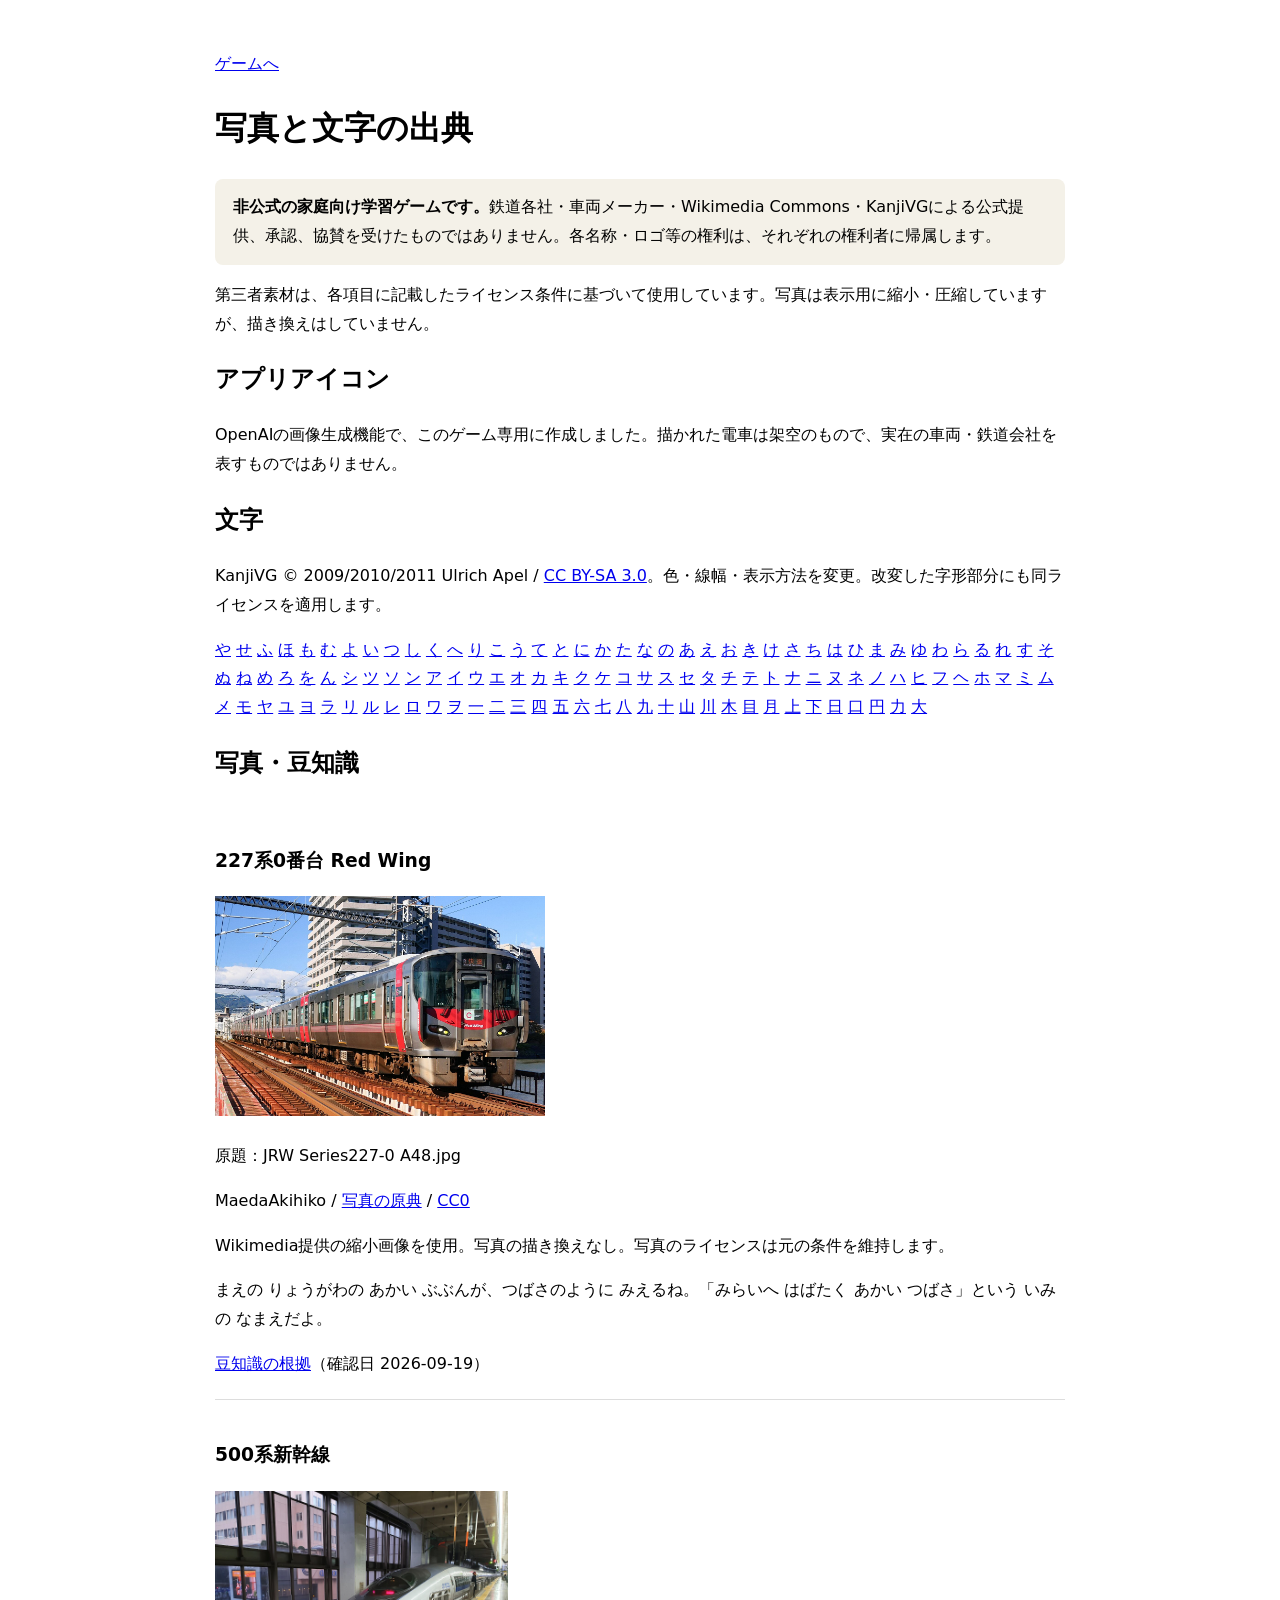
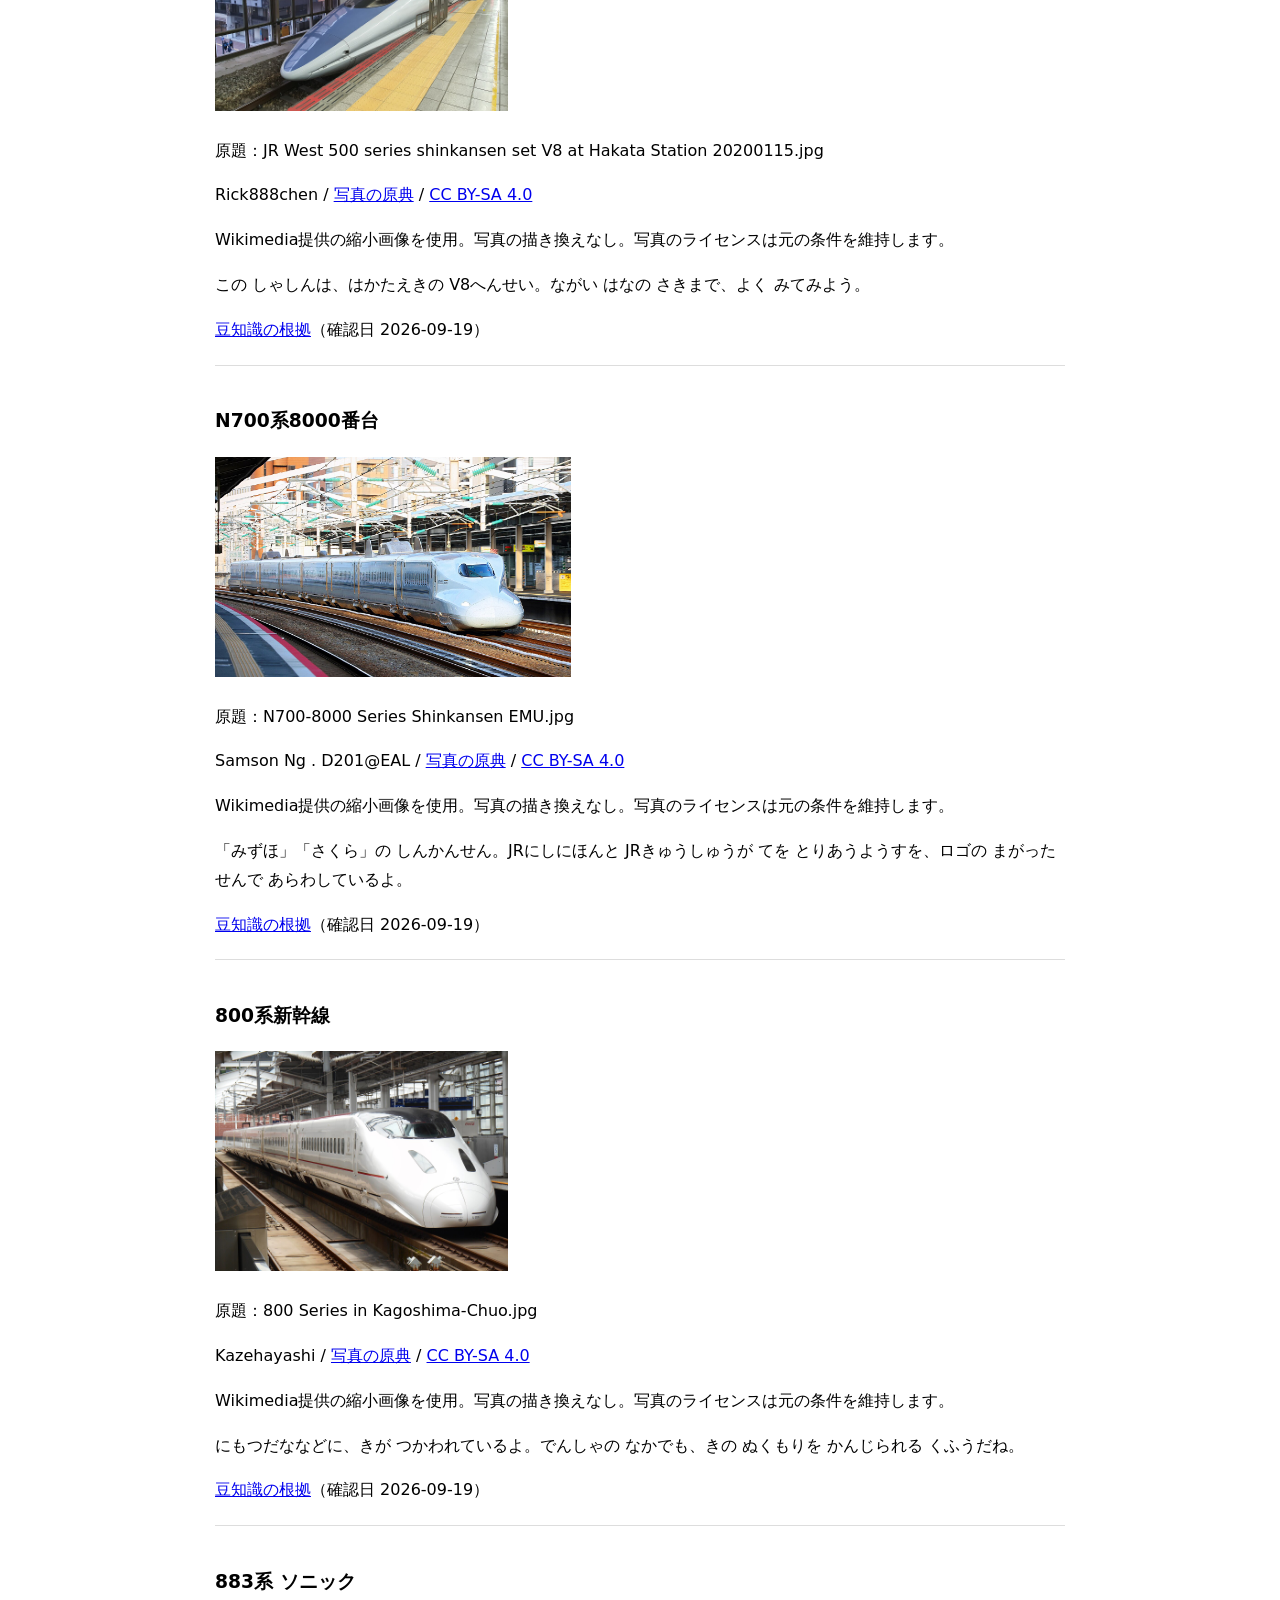
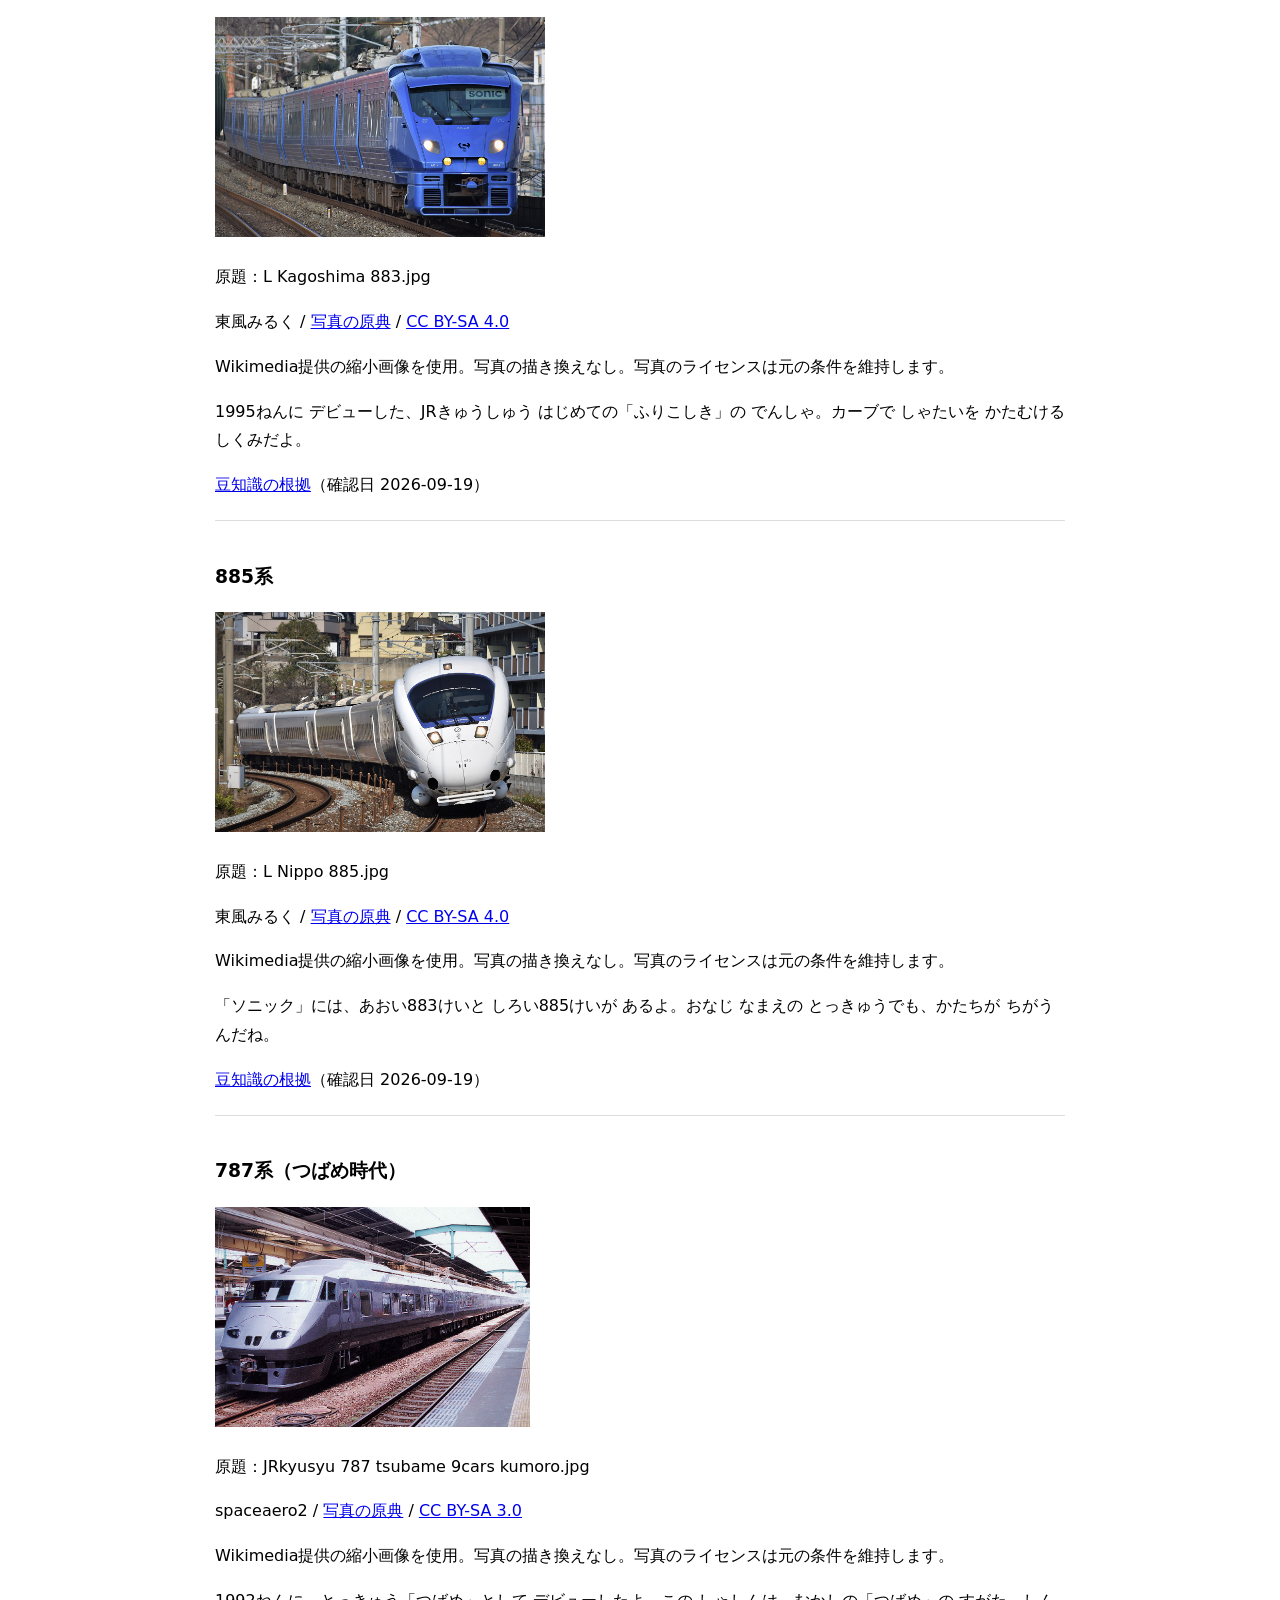
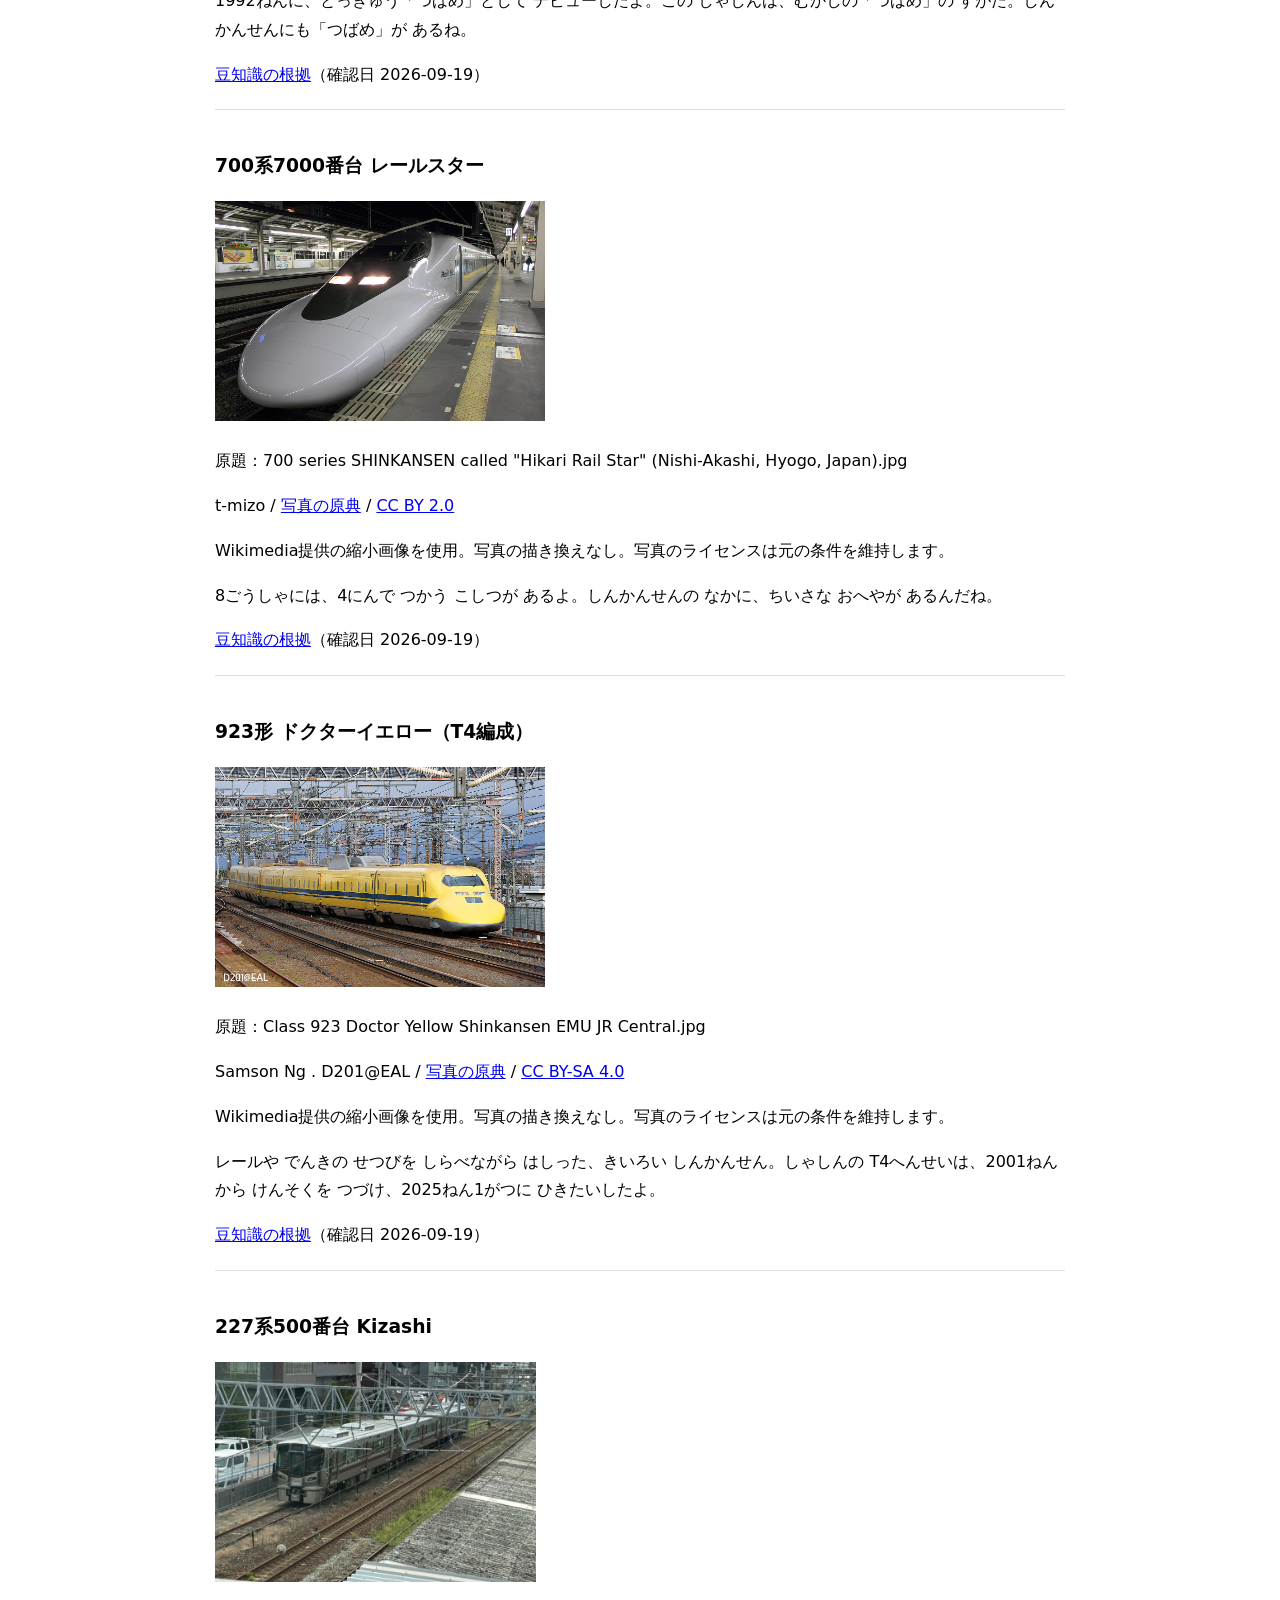
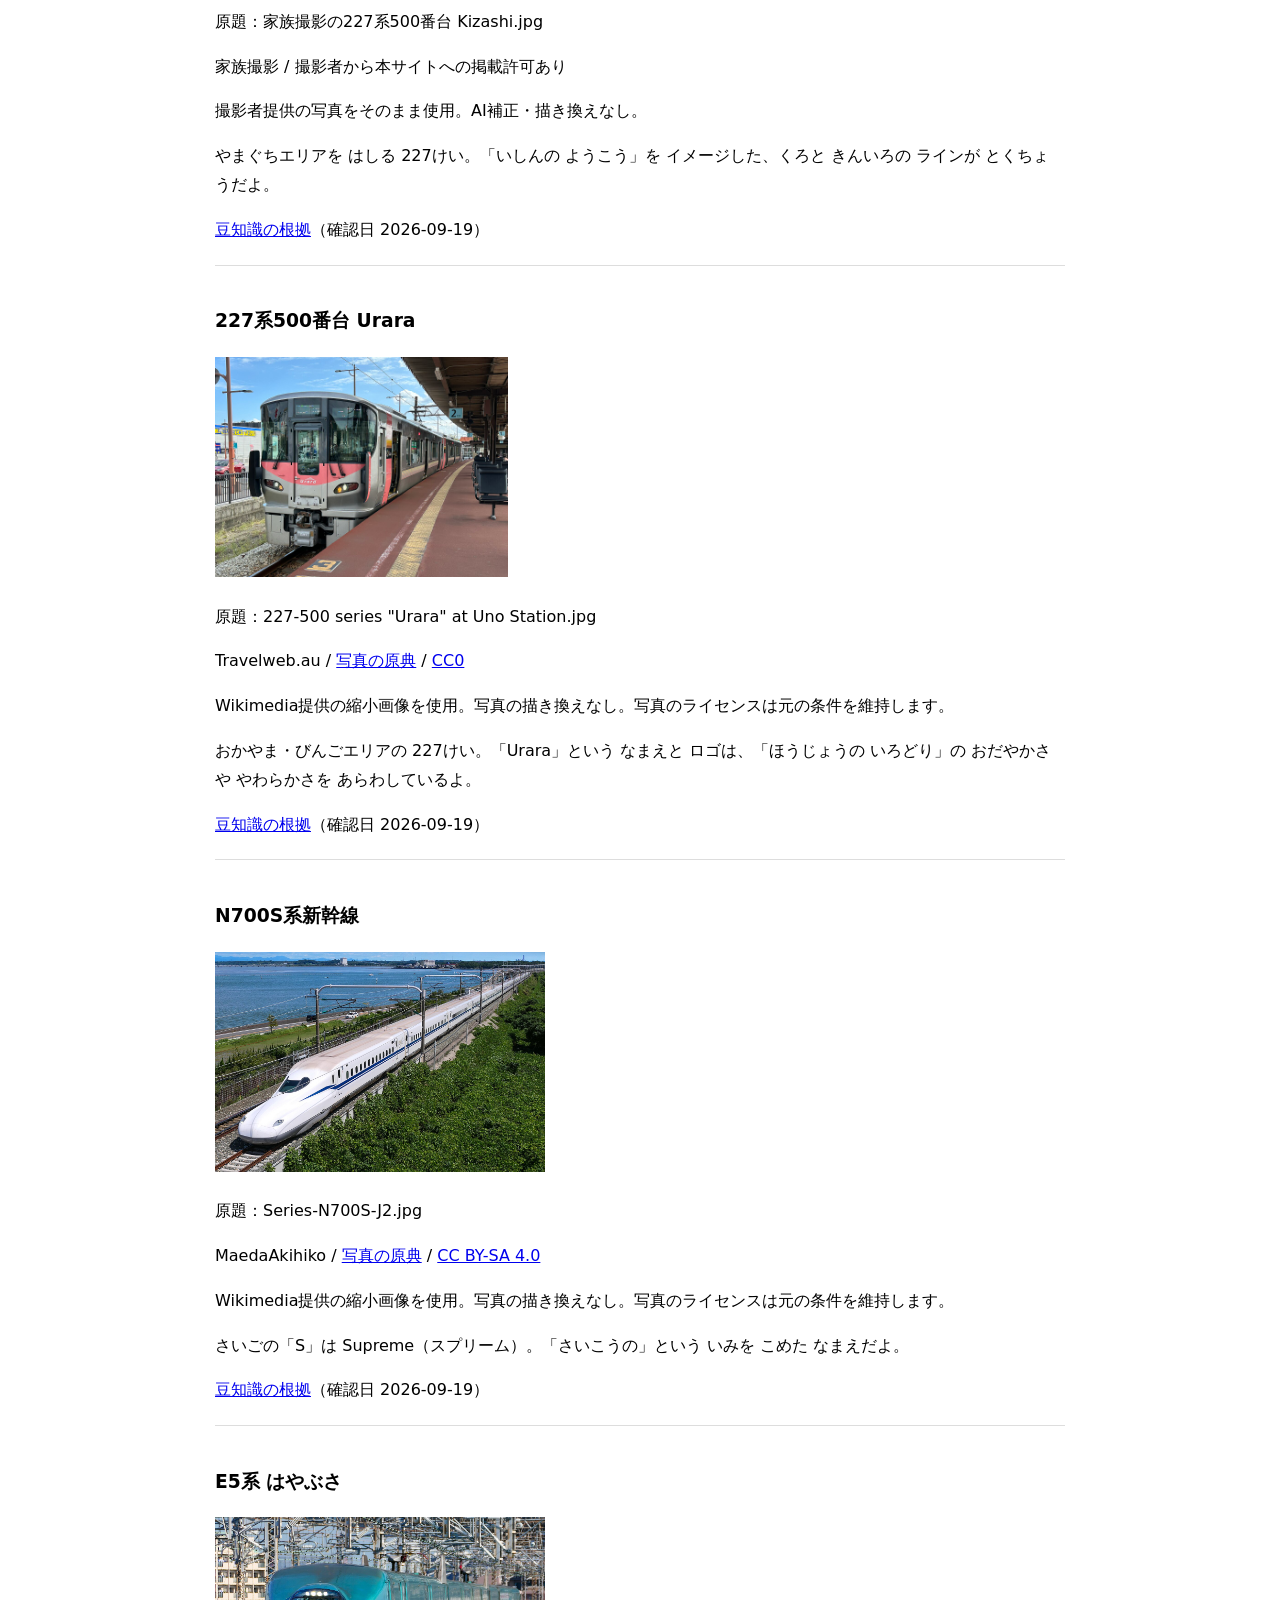
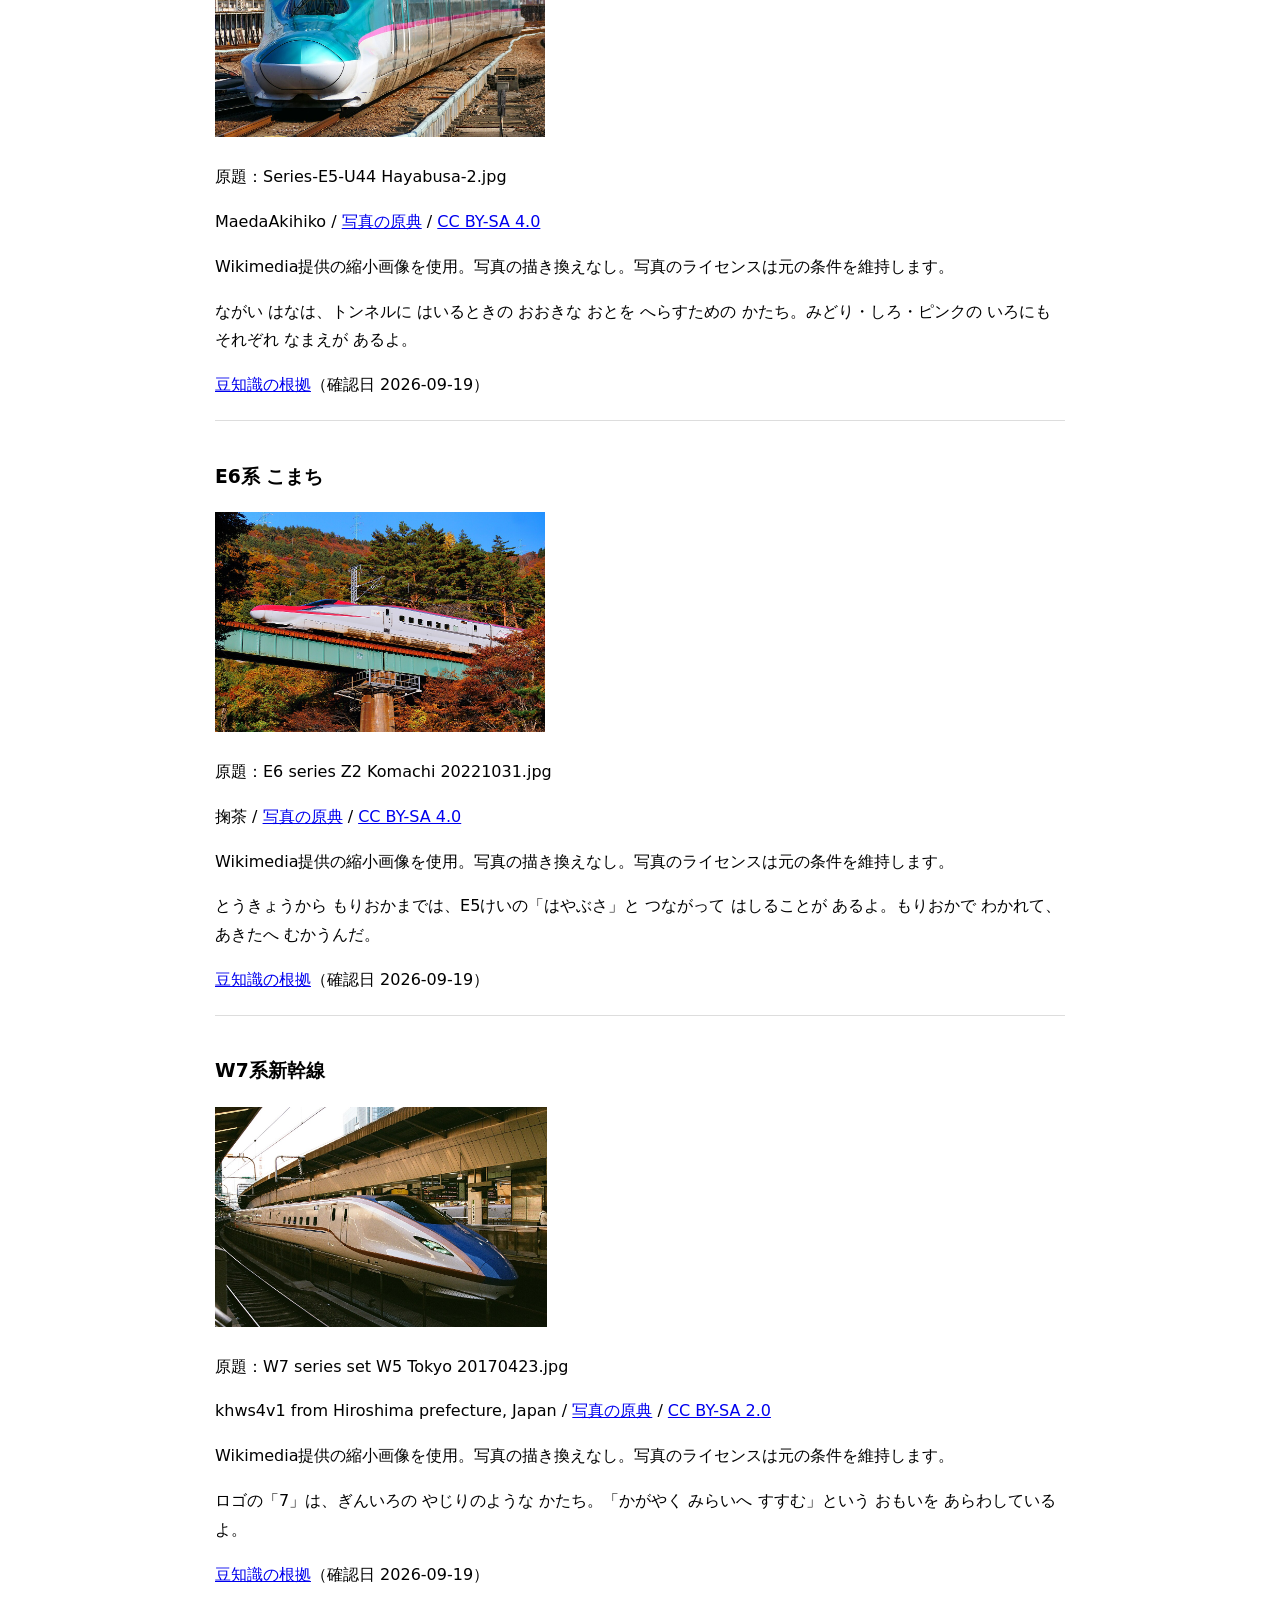
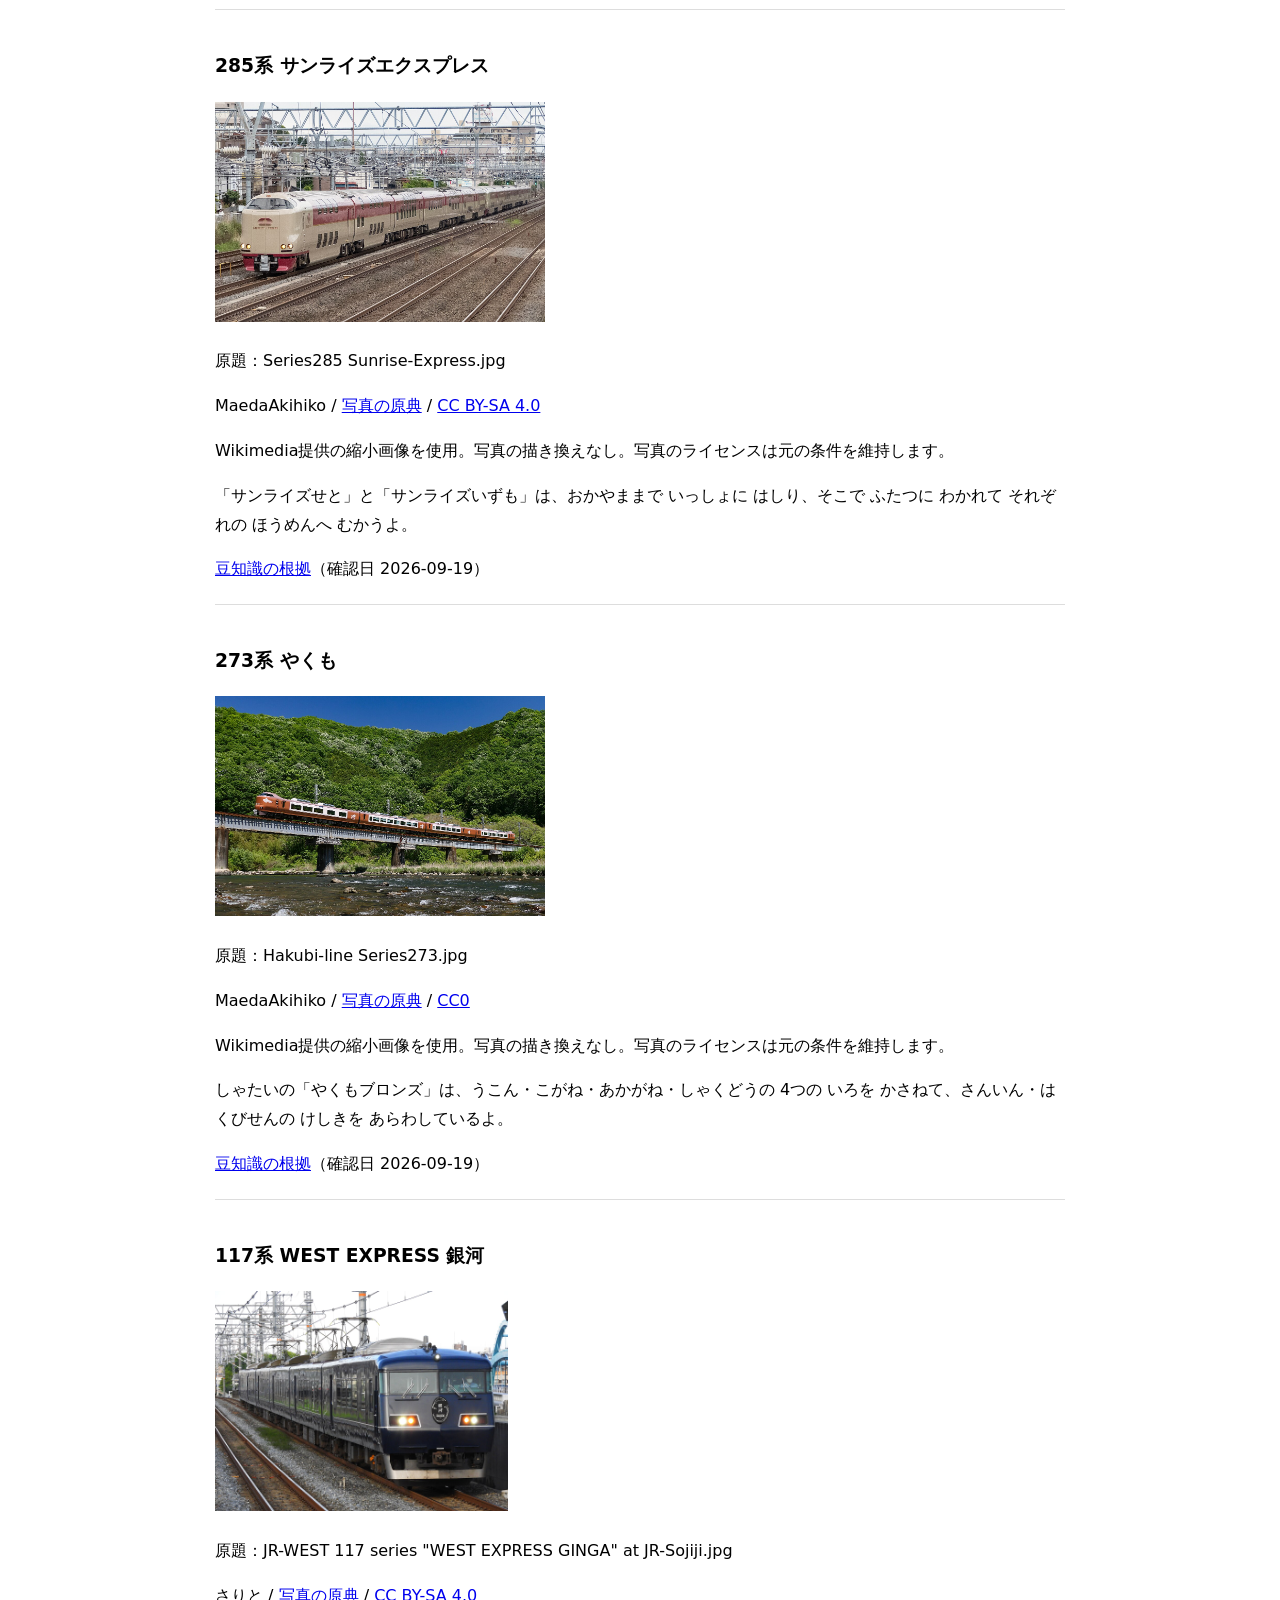
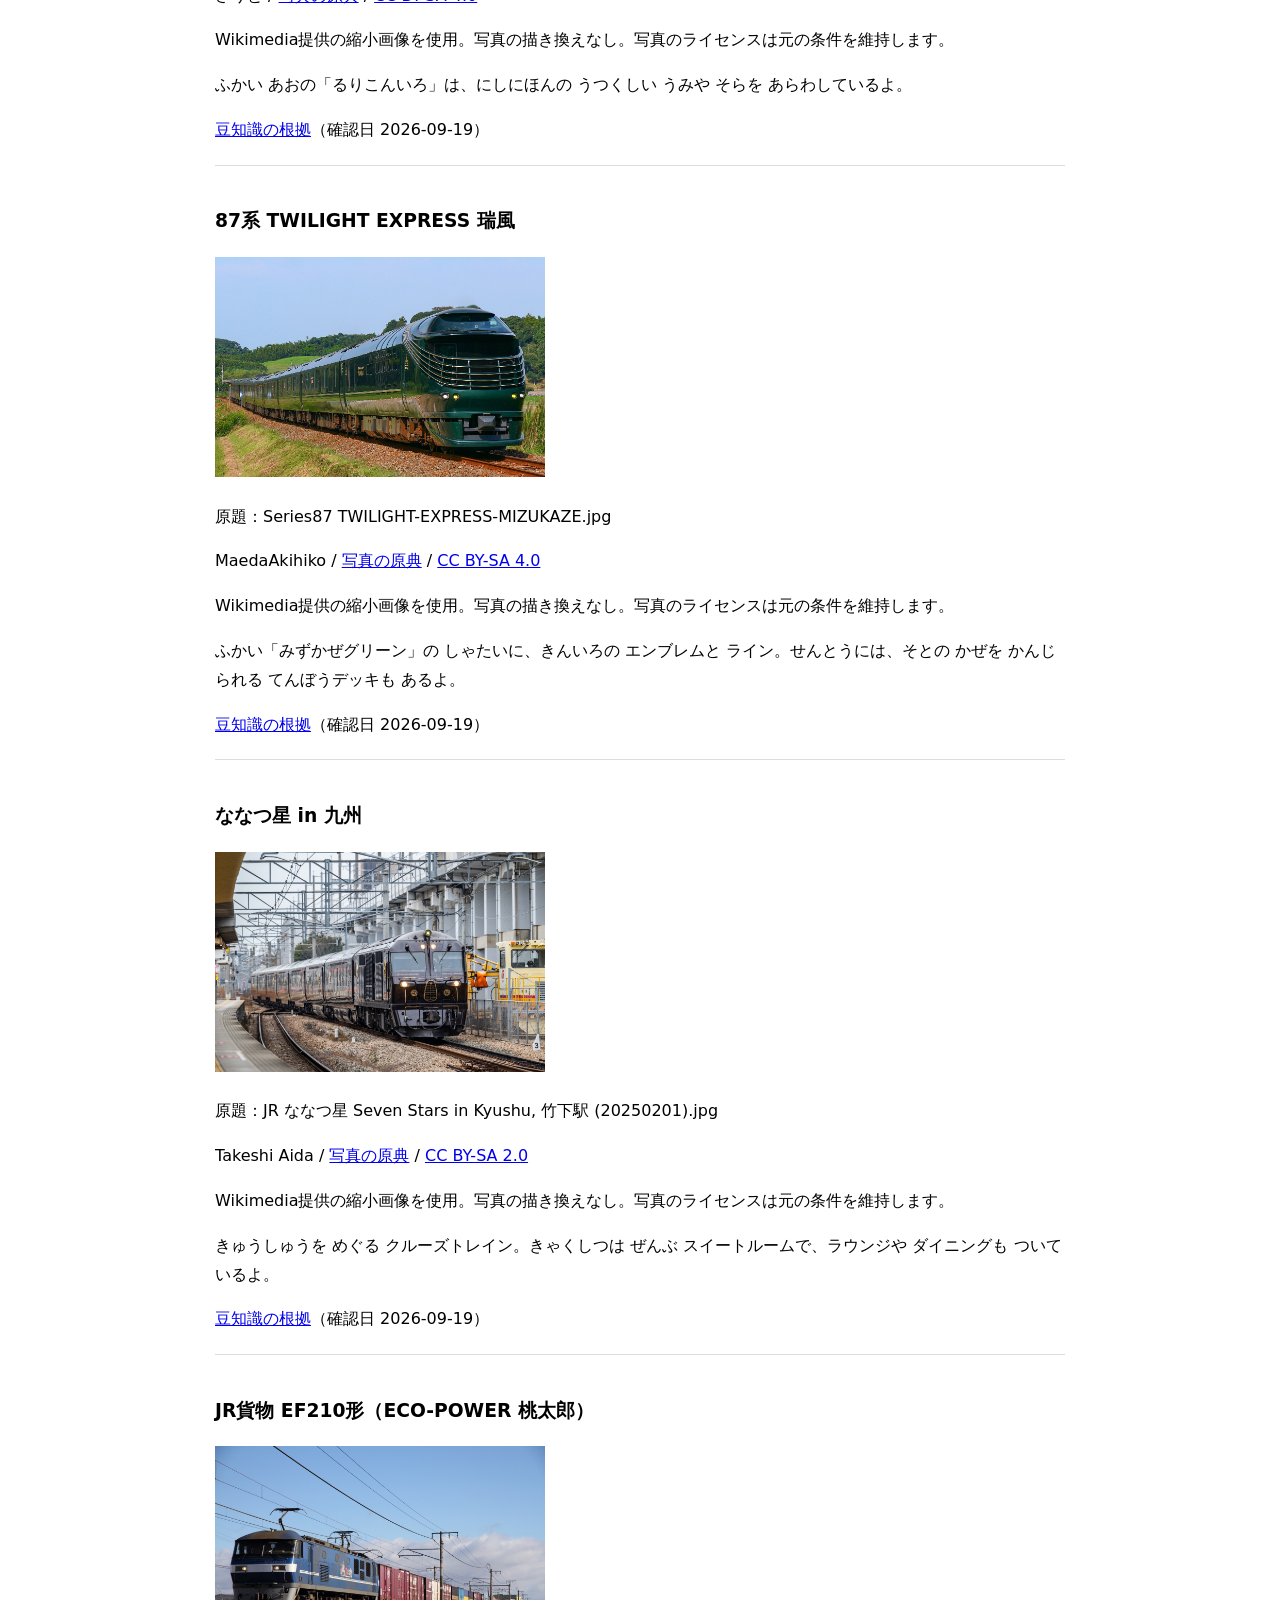
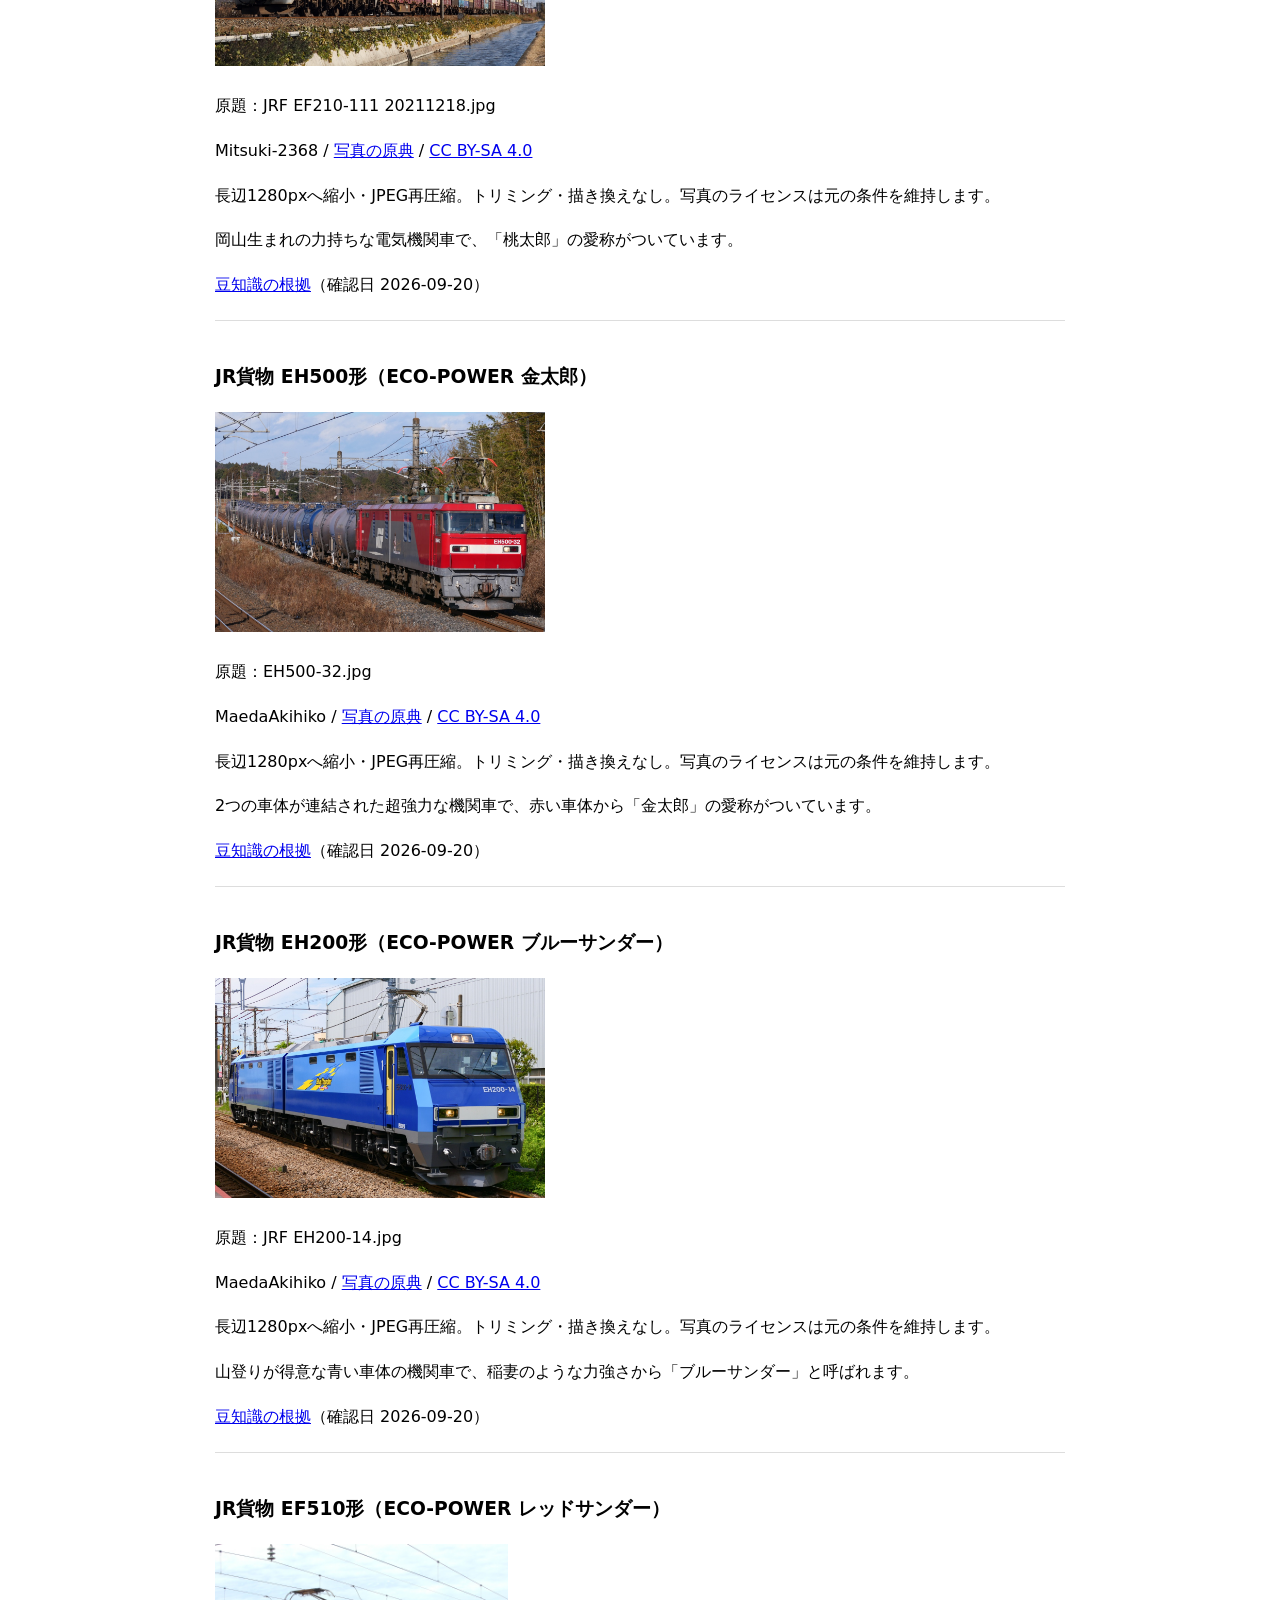
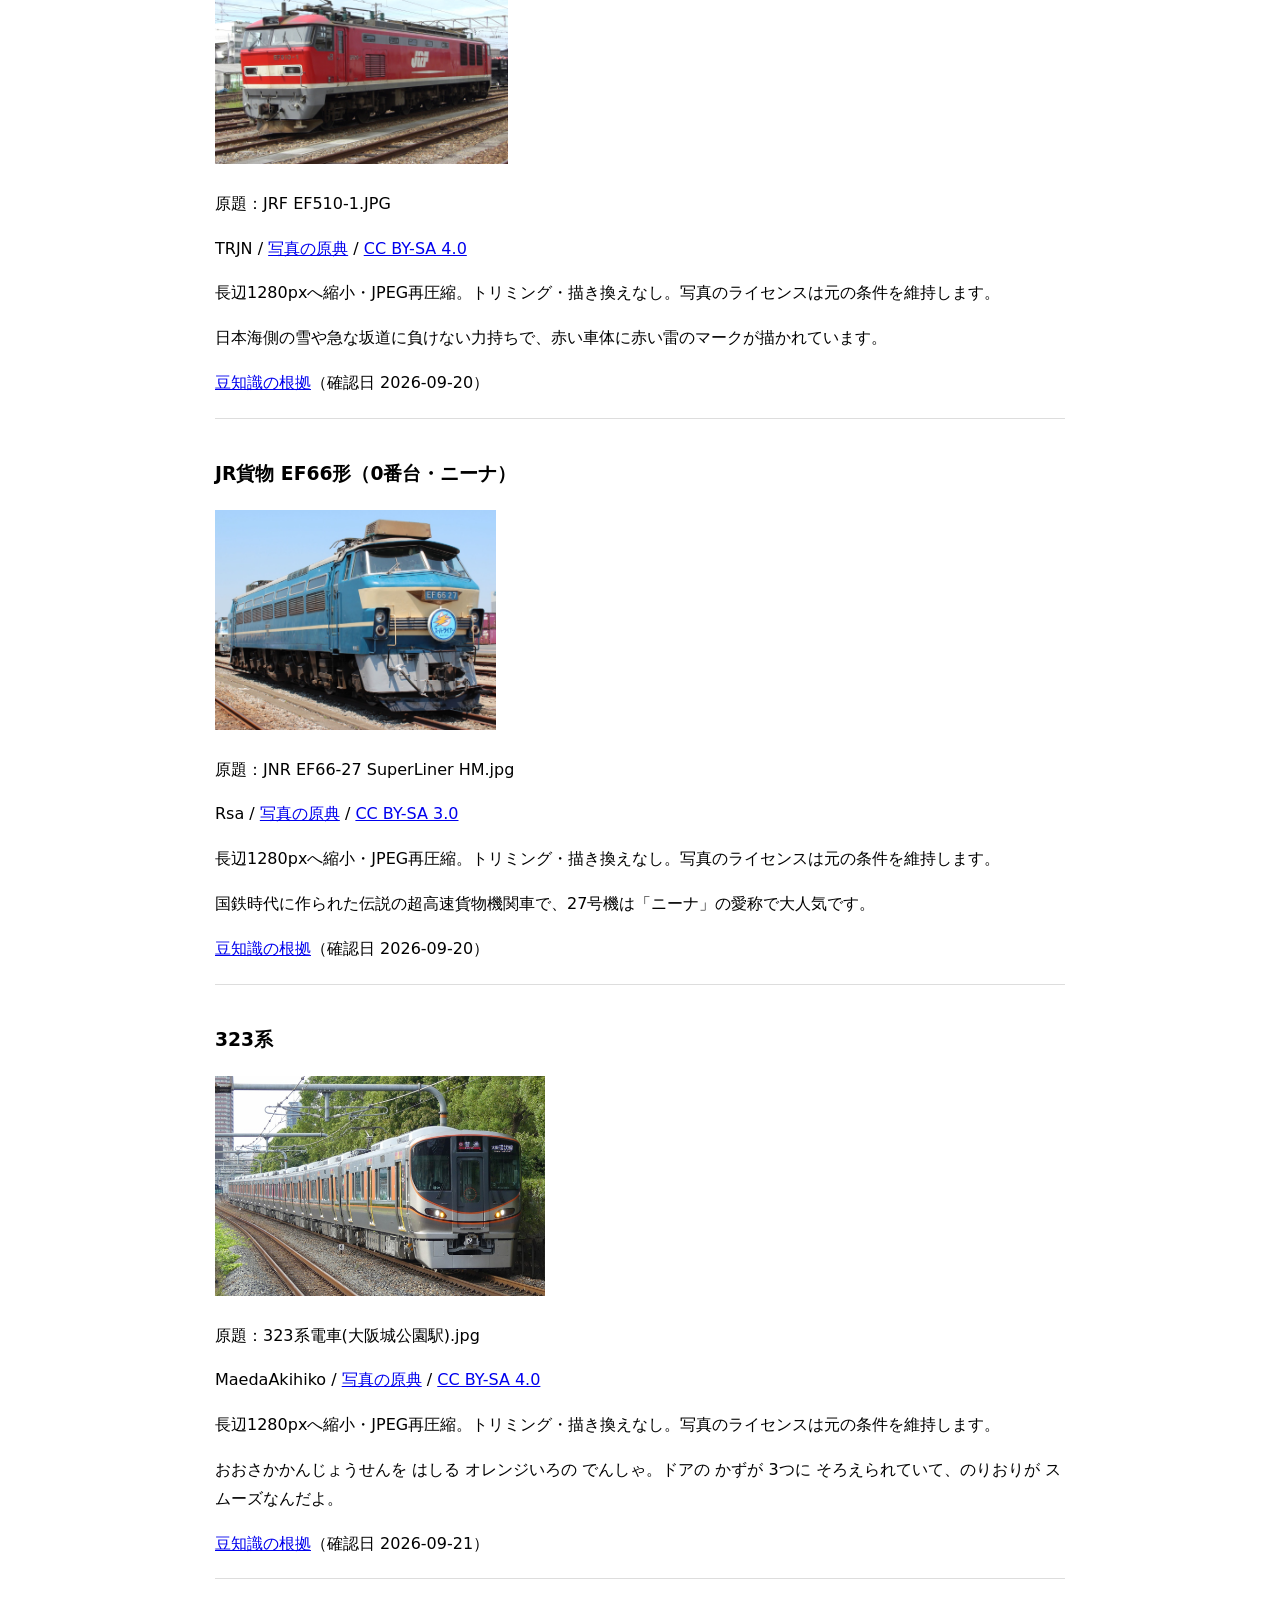
==== commit 67638114: "feat: す・そ・ぬ・ね・め・ろ・を・んを追加（ひらがな全46字へ拡張） - 残り8字をKanjiVGの原典から補正なしで収録し、「れ」の後に五十音順で出題 - ブラウザテストで8字すべての逆向き・" ====
--- a/sources.html
+++ b/sources.html
@@ -63,6 +63,14 @@
     <a href="https://github.com/KanjiVG/kanjivg/blob/master/kanji/03089.svg">ら</a>
     <a href="https://github.com/KanjiVG/kanjivg/blob/master/kanji/0308b.svg">る</a>
     <a href="https://github.com/KanjiVG/kanjivg/blob/master/kanji/0308c.svg">れ</a>
+    <a href="https://github.com/KanjiVG/kanjivg/blob/master/kanji/03059.svg">す</a>
+    <a href="https://github.com/KanjiVG/kanjivg/blob/master/kanji/0305d.svg">そ</a>
+    <a href="https://github.com/KanjiVG/kanjivg/blob/master/kanji/0306c.svg">ぬ</a>
+    <a href="https://github.com/KanjiVG/kanjivg/blob/master/kanji/0306d.svg">ね</a>
+    <a href="https://github.com/KanjiVG/kanjivg/blob/master/kanji/03081.svg">め</a>
+    <a href="https://github.com/KanjiVG/kanjivg/blob/master/kanji/0308d.svg">ろ</a>
+    <a href="https://github.com/KanjiVG/kanjivg/blob/master/kanji/03092.svg">を</a>
+    <a href="https://github.com/KanjiVG/kanjivg/blob/master/kanji/03093.svg">ん</a>
     <a href="https://github.com/KanjiVG/kanjivg/blob/master/kanji/030b7.svg">シ</a>
     <a href="https://github.com/KanjiVG/kanjivg/blob/master/kanji/030c4.svg">ツ</a>
     <a href="https://github.com/KanjiVG/kanjivg/blob/master/kanji/030bd.svg">ソ</a>
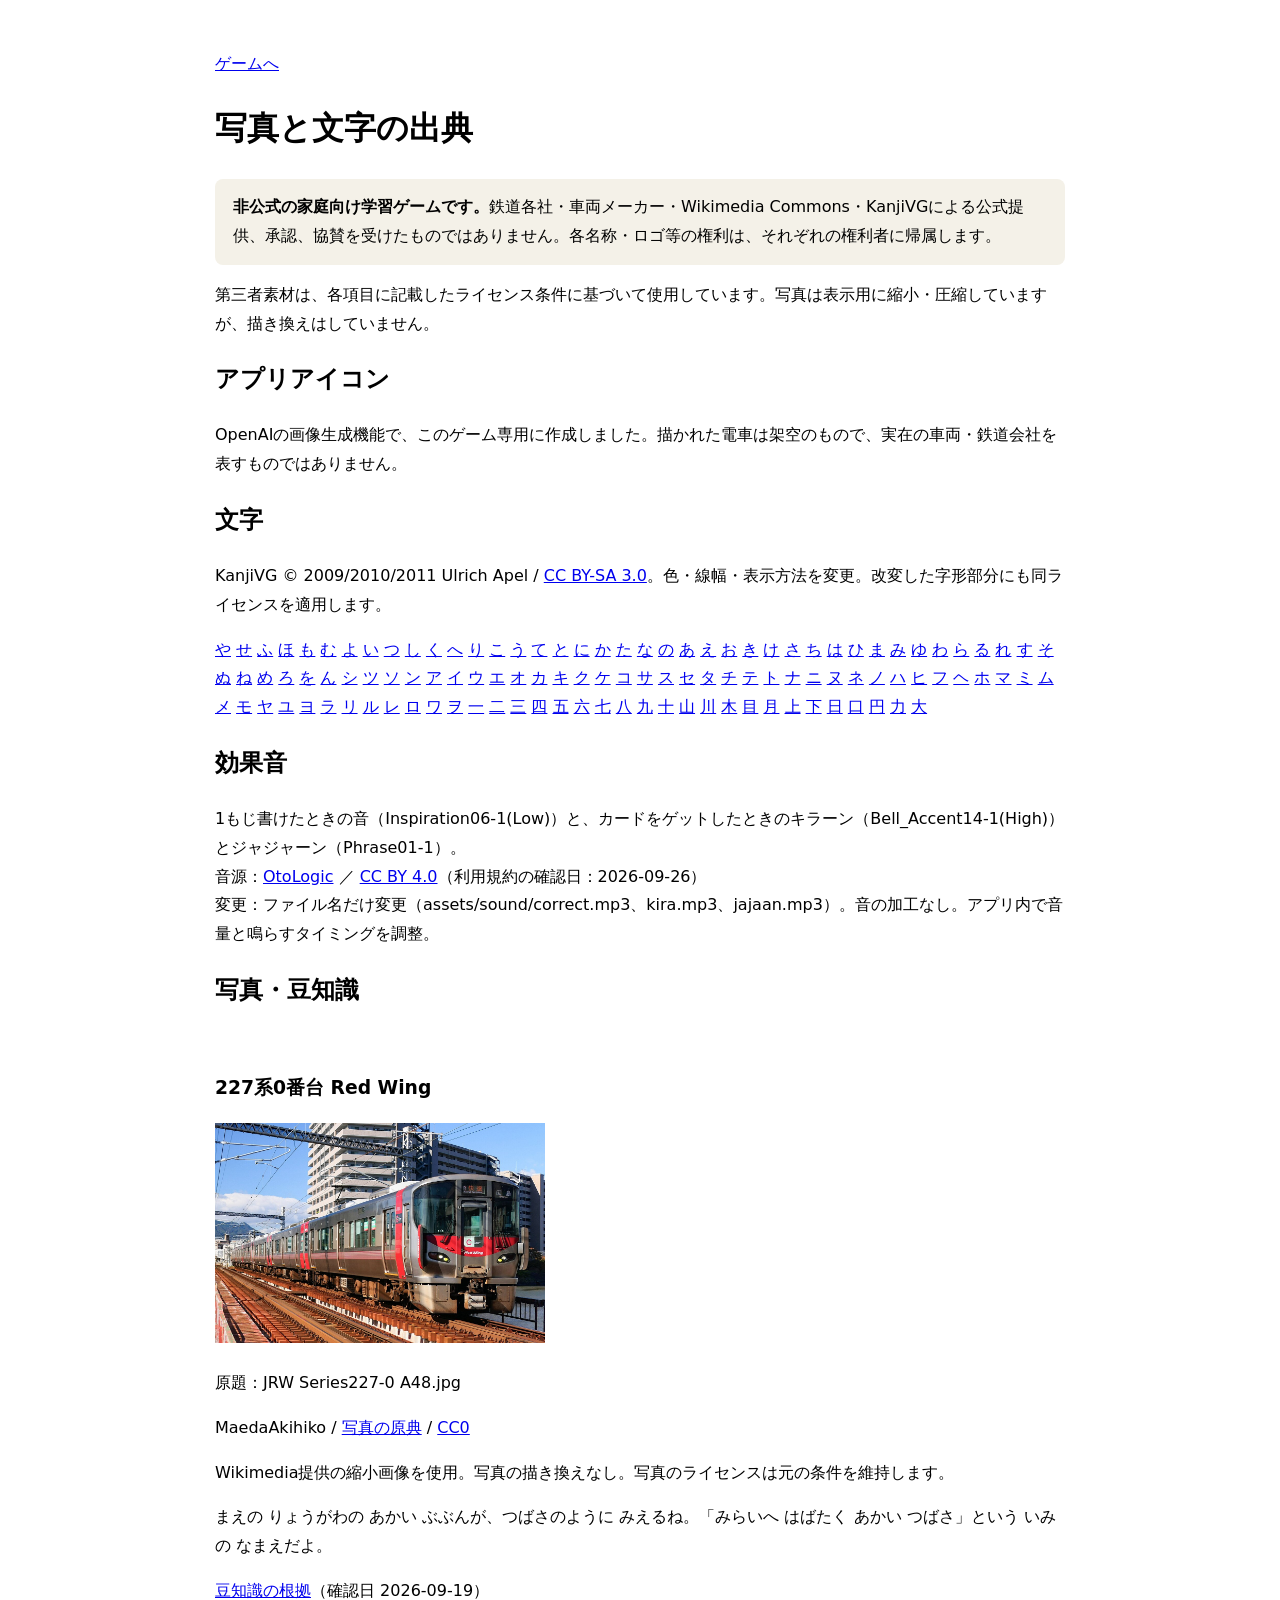
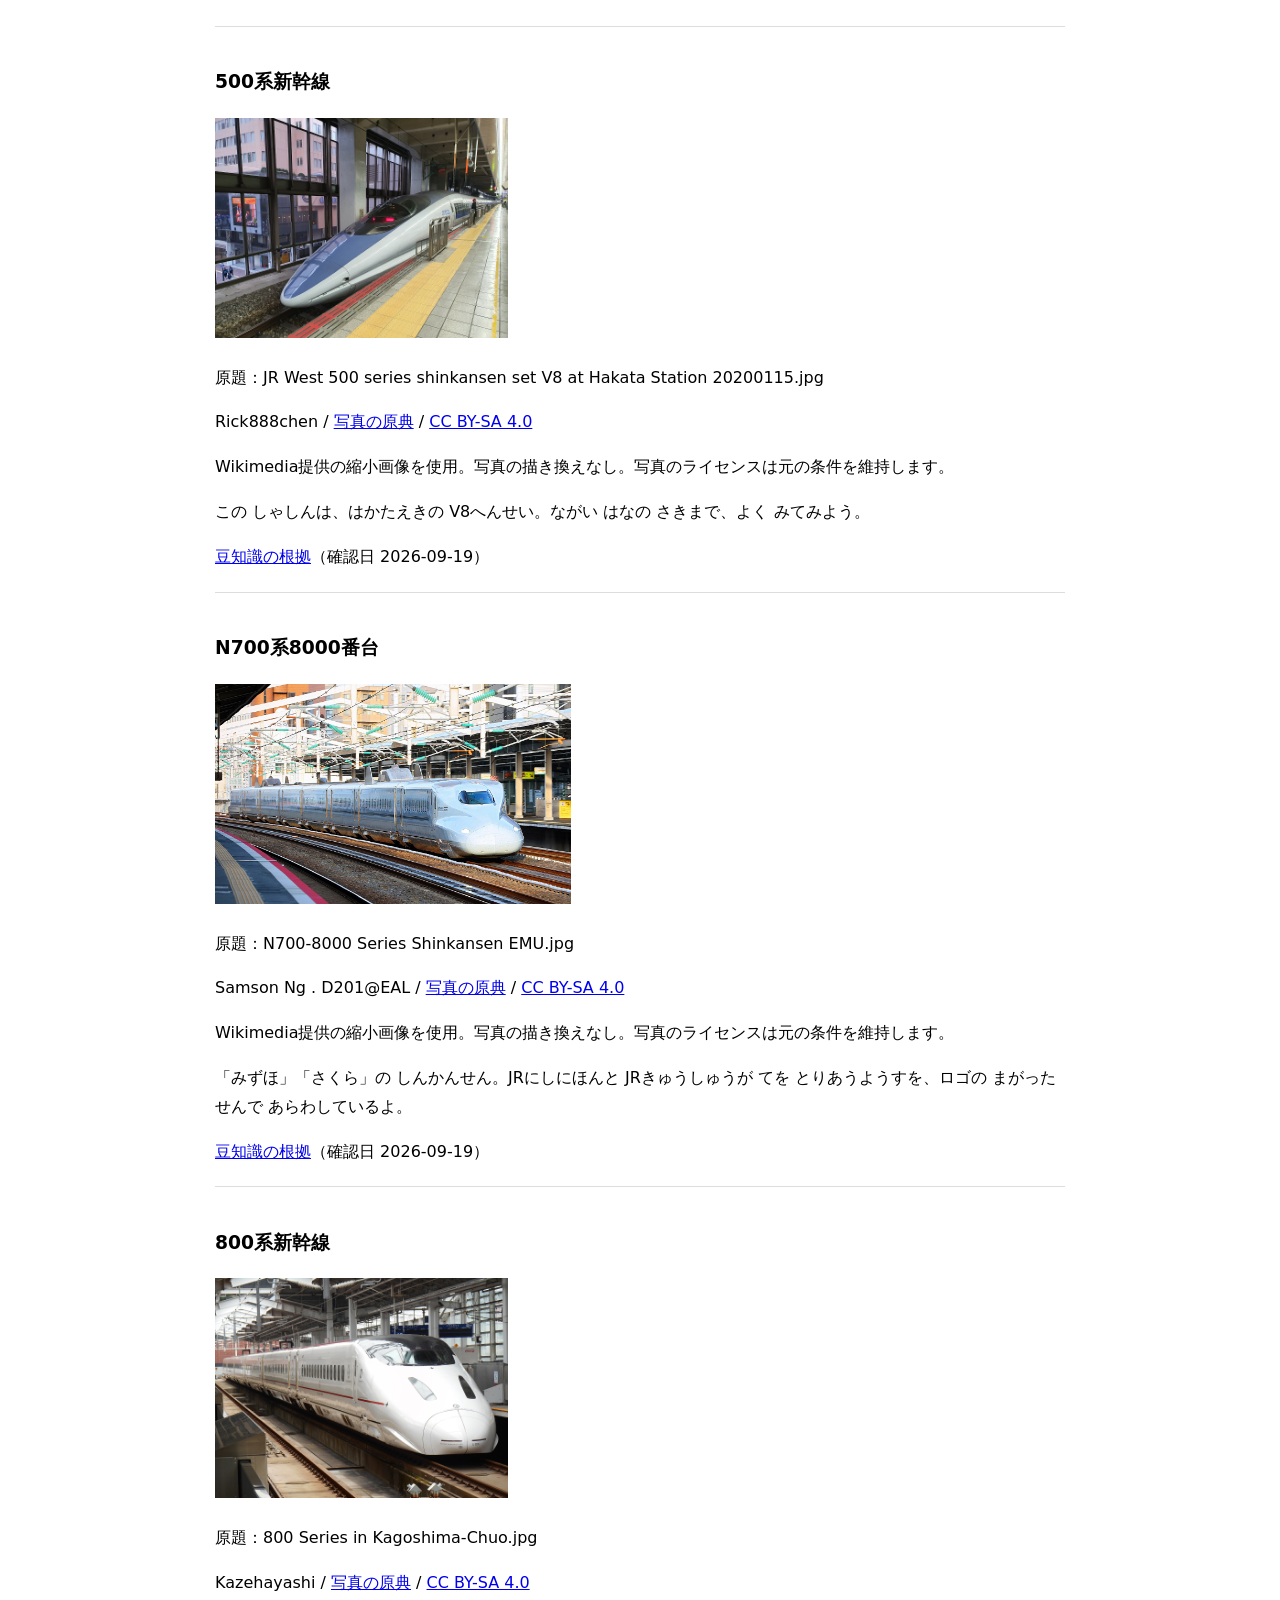
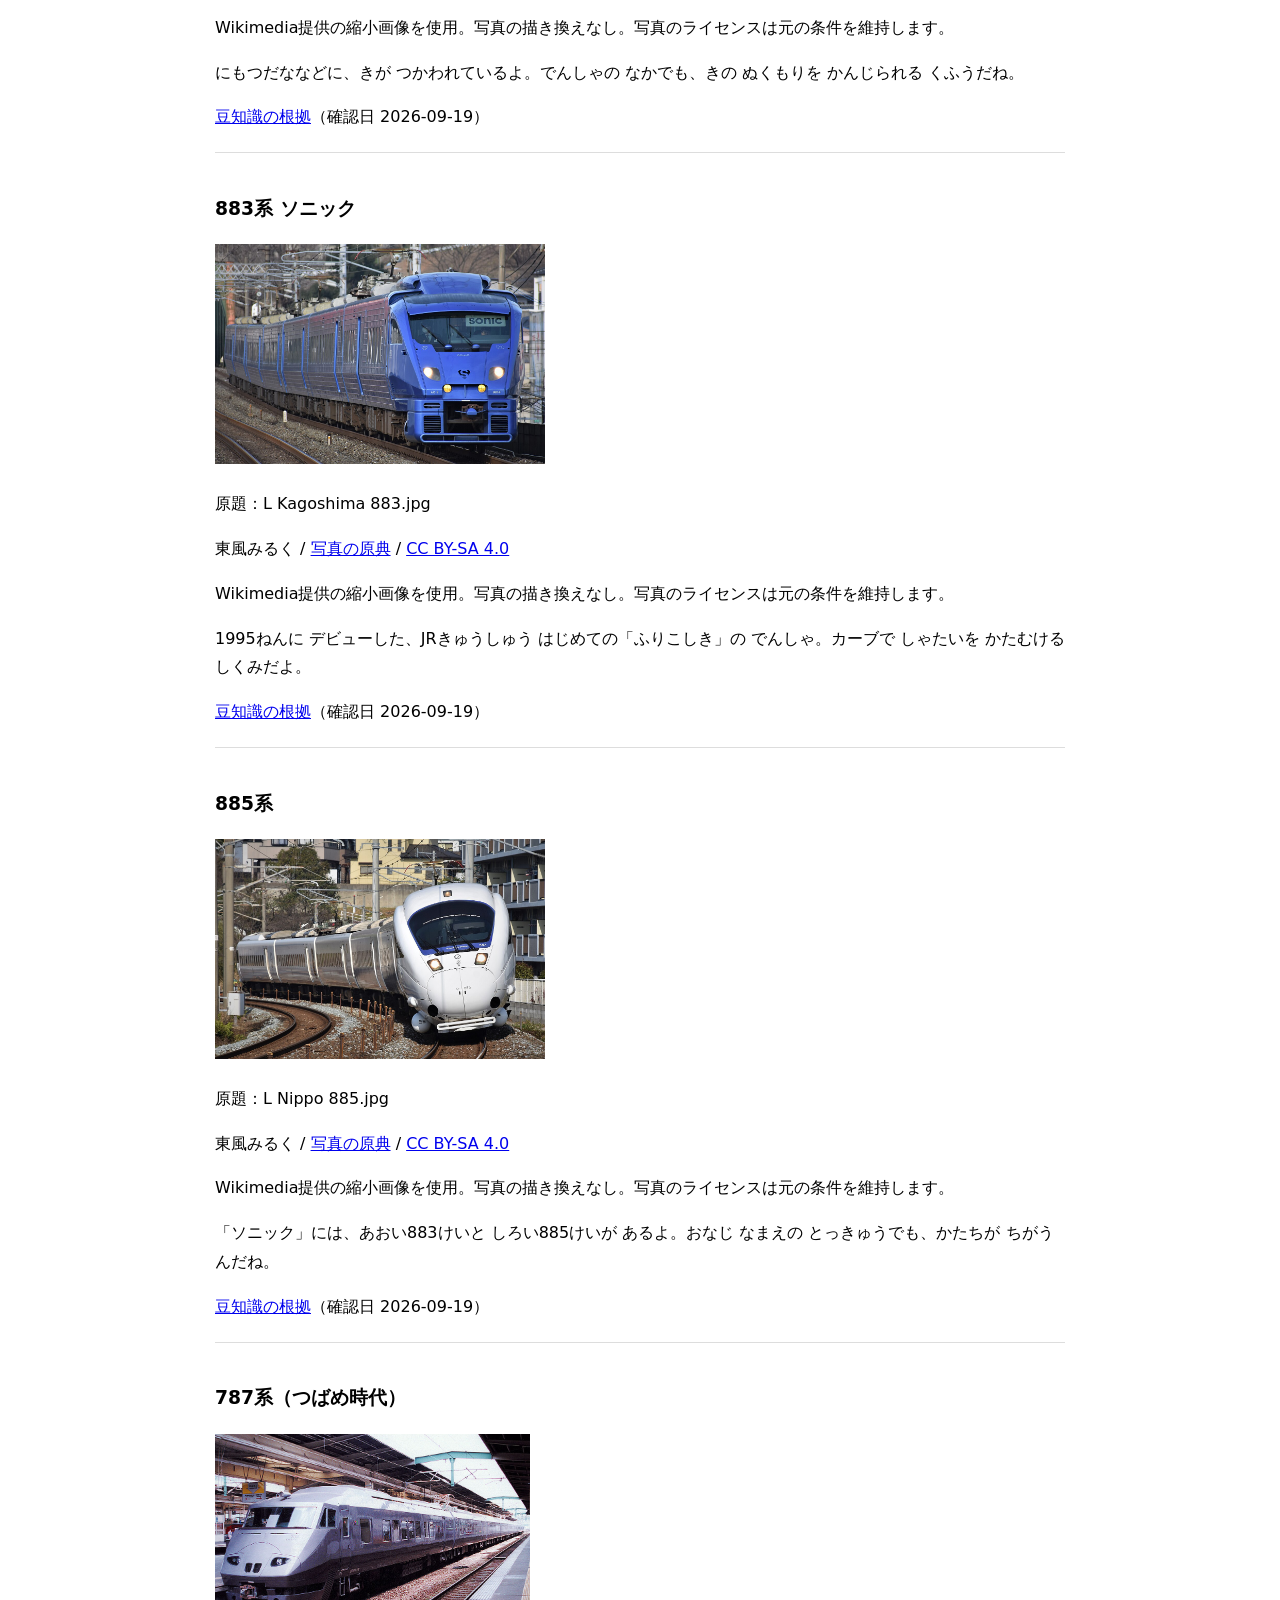
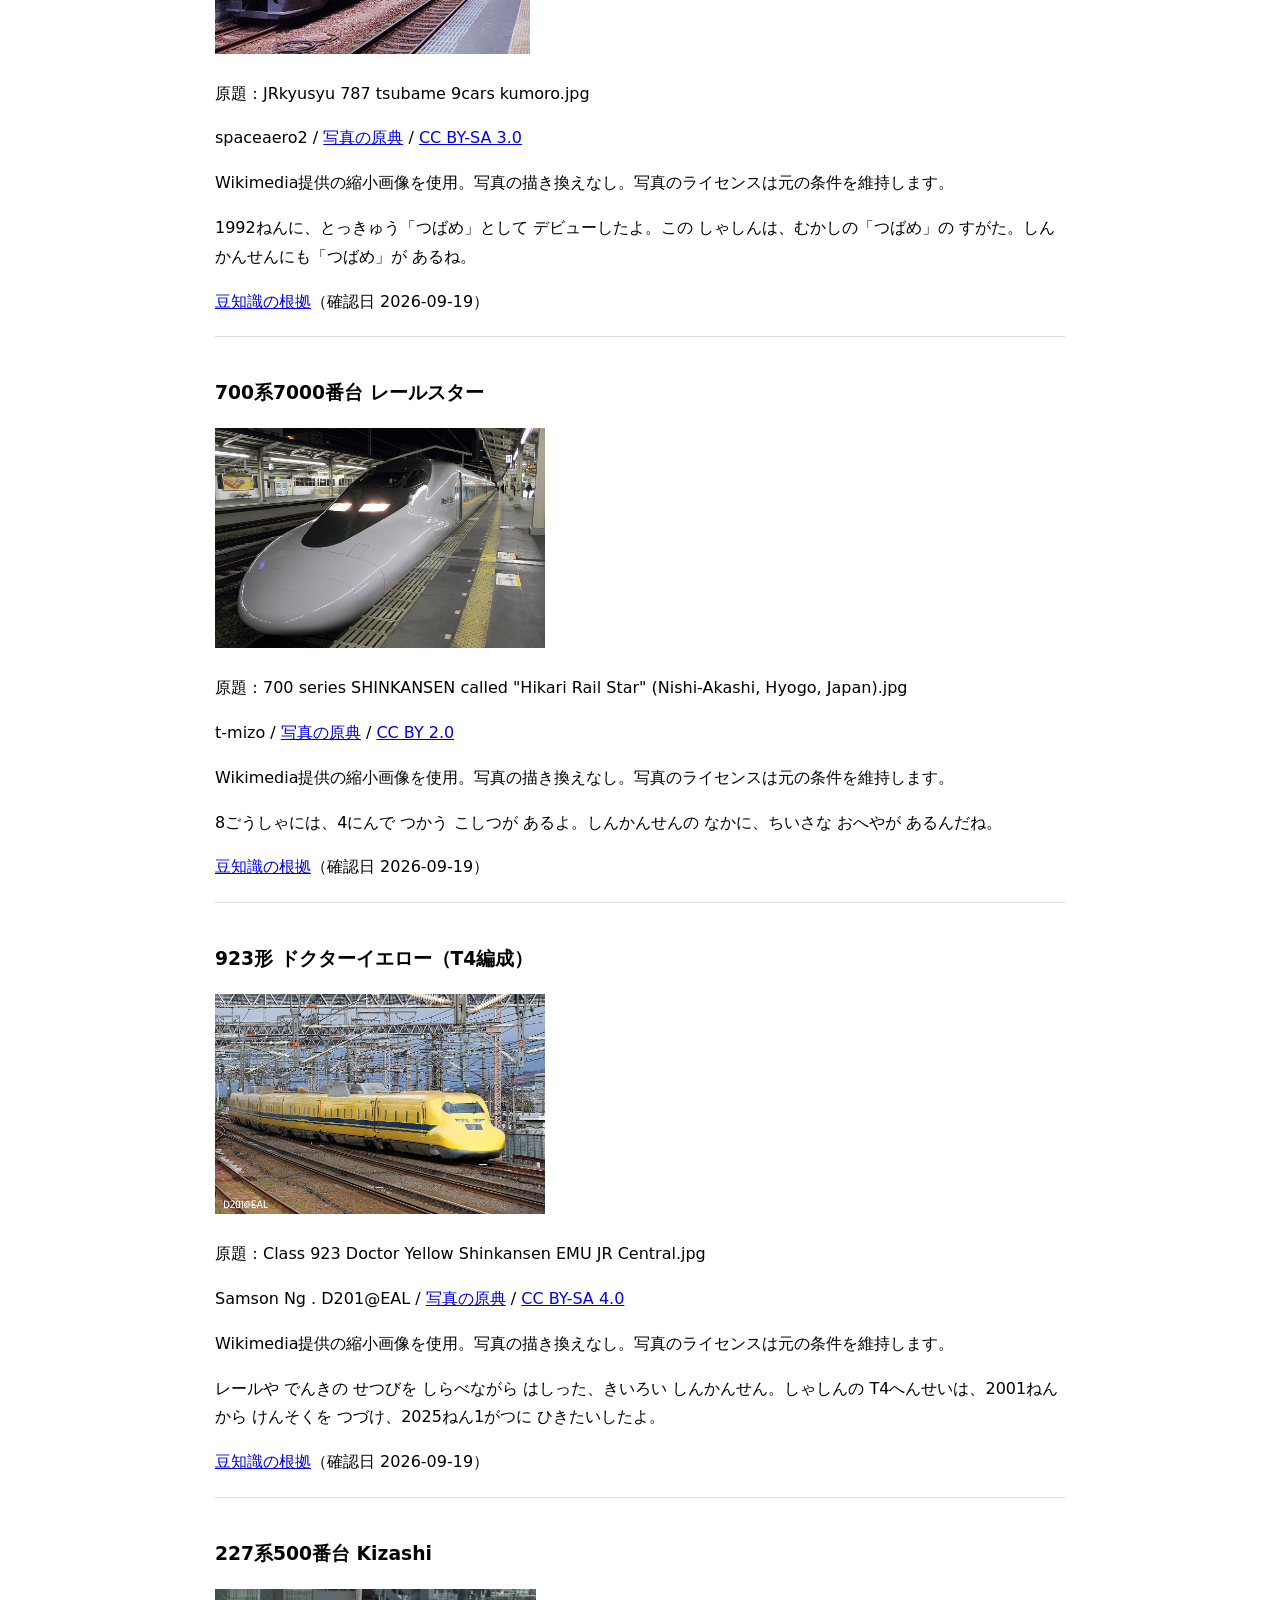
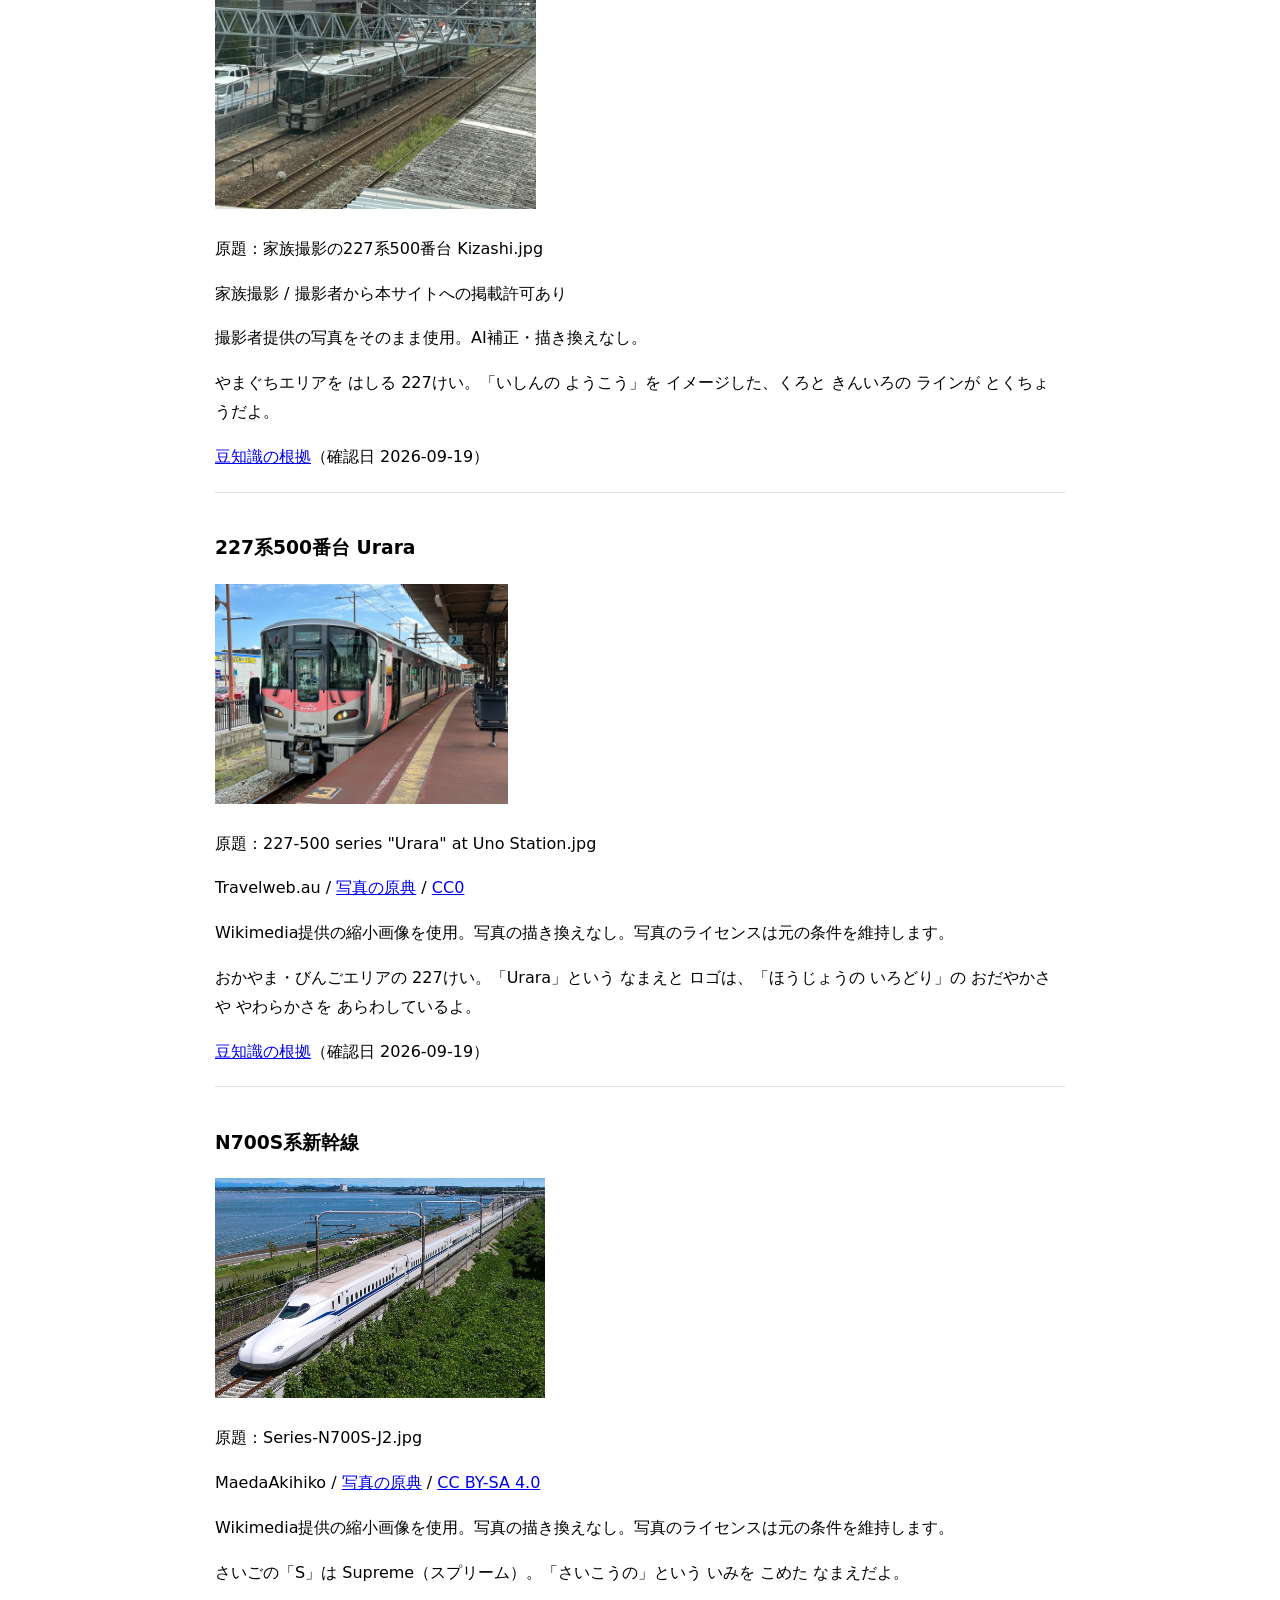
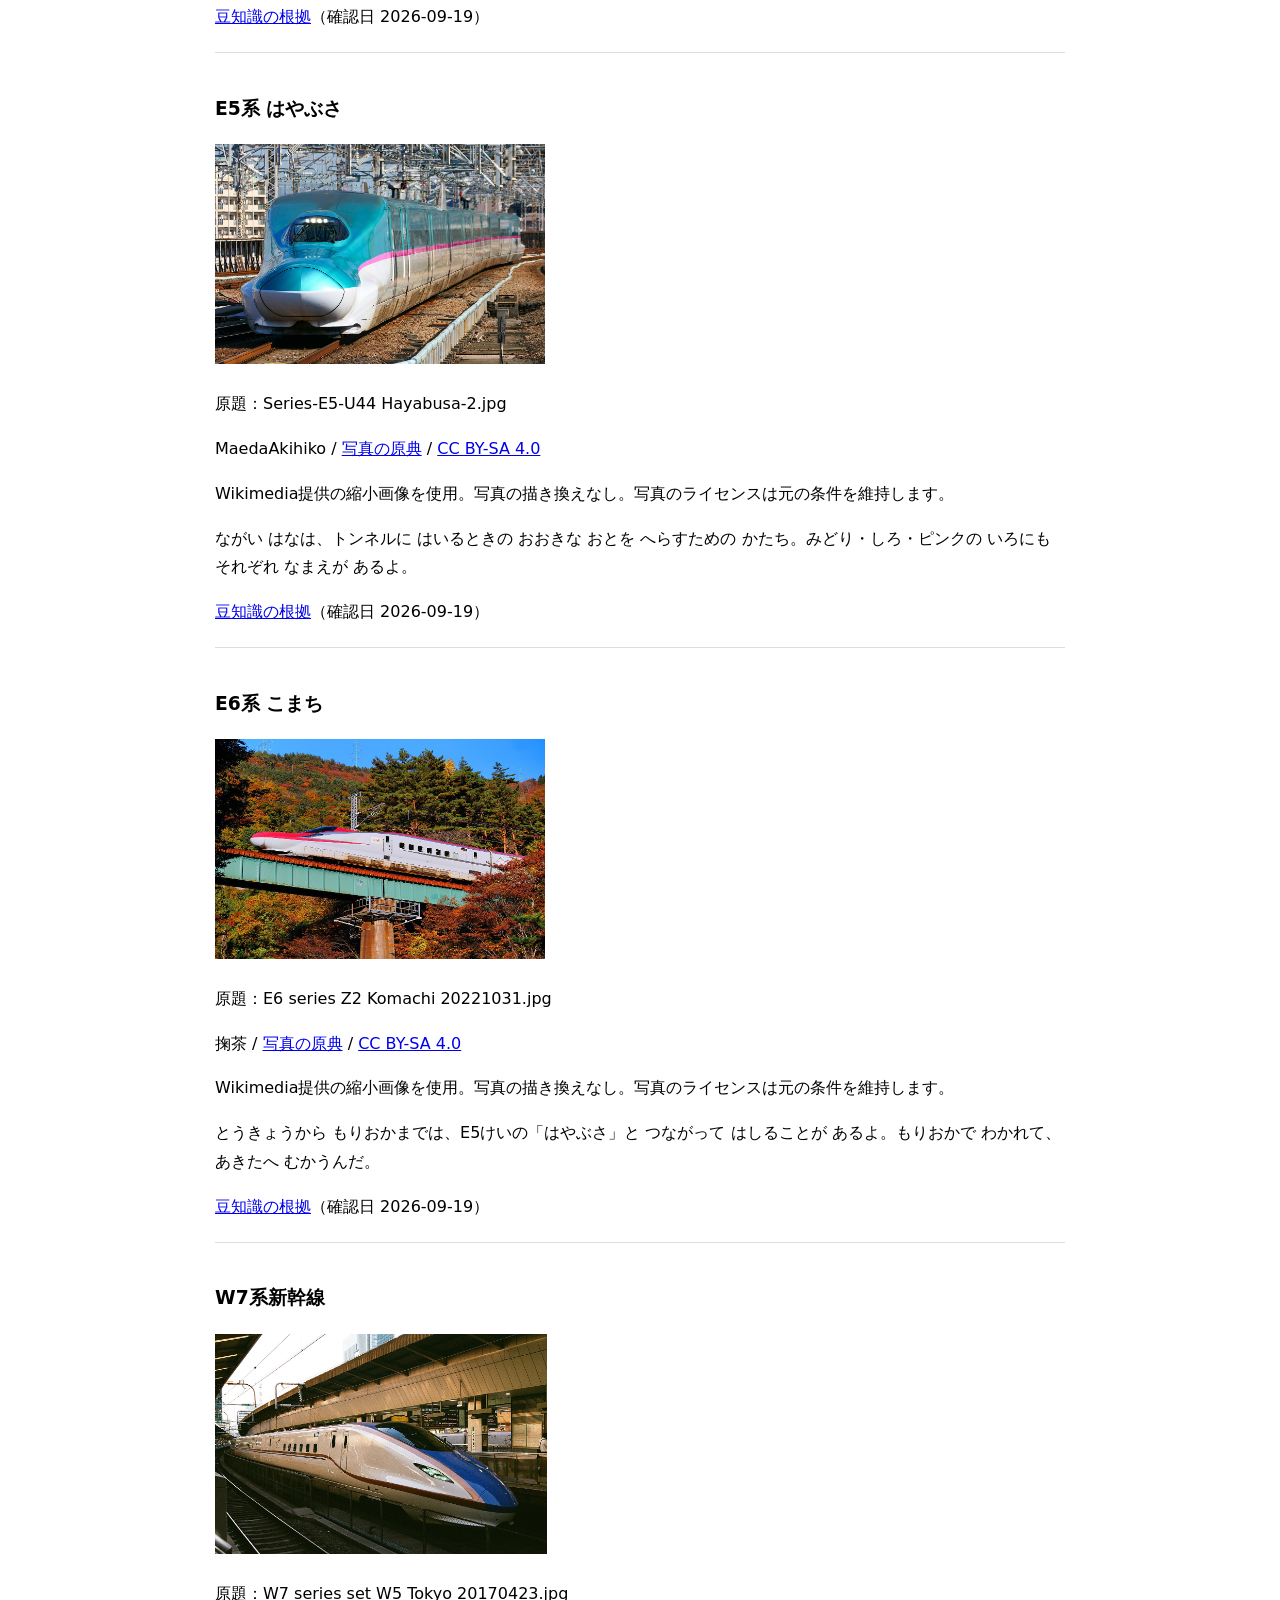
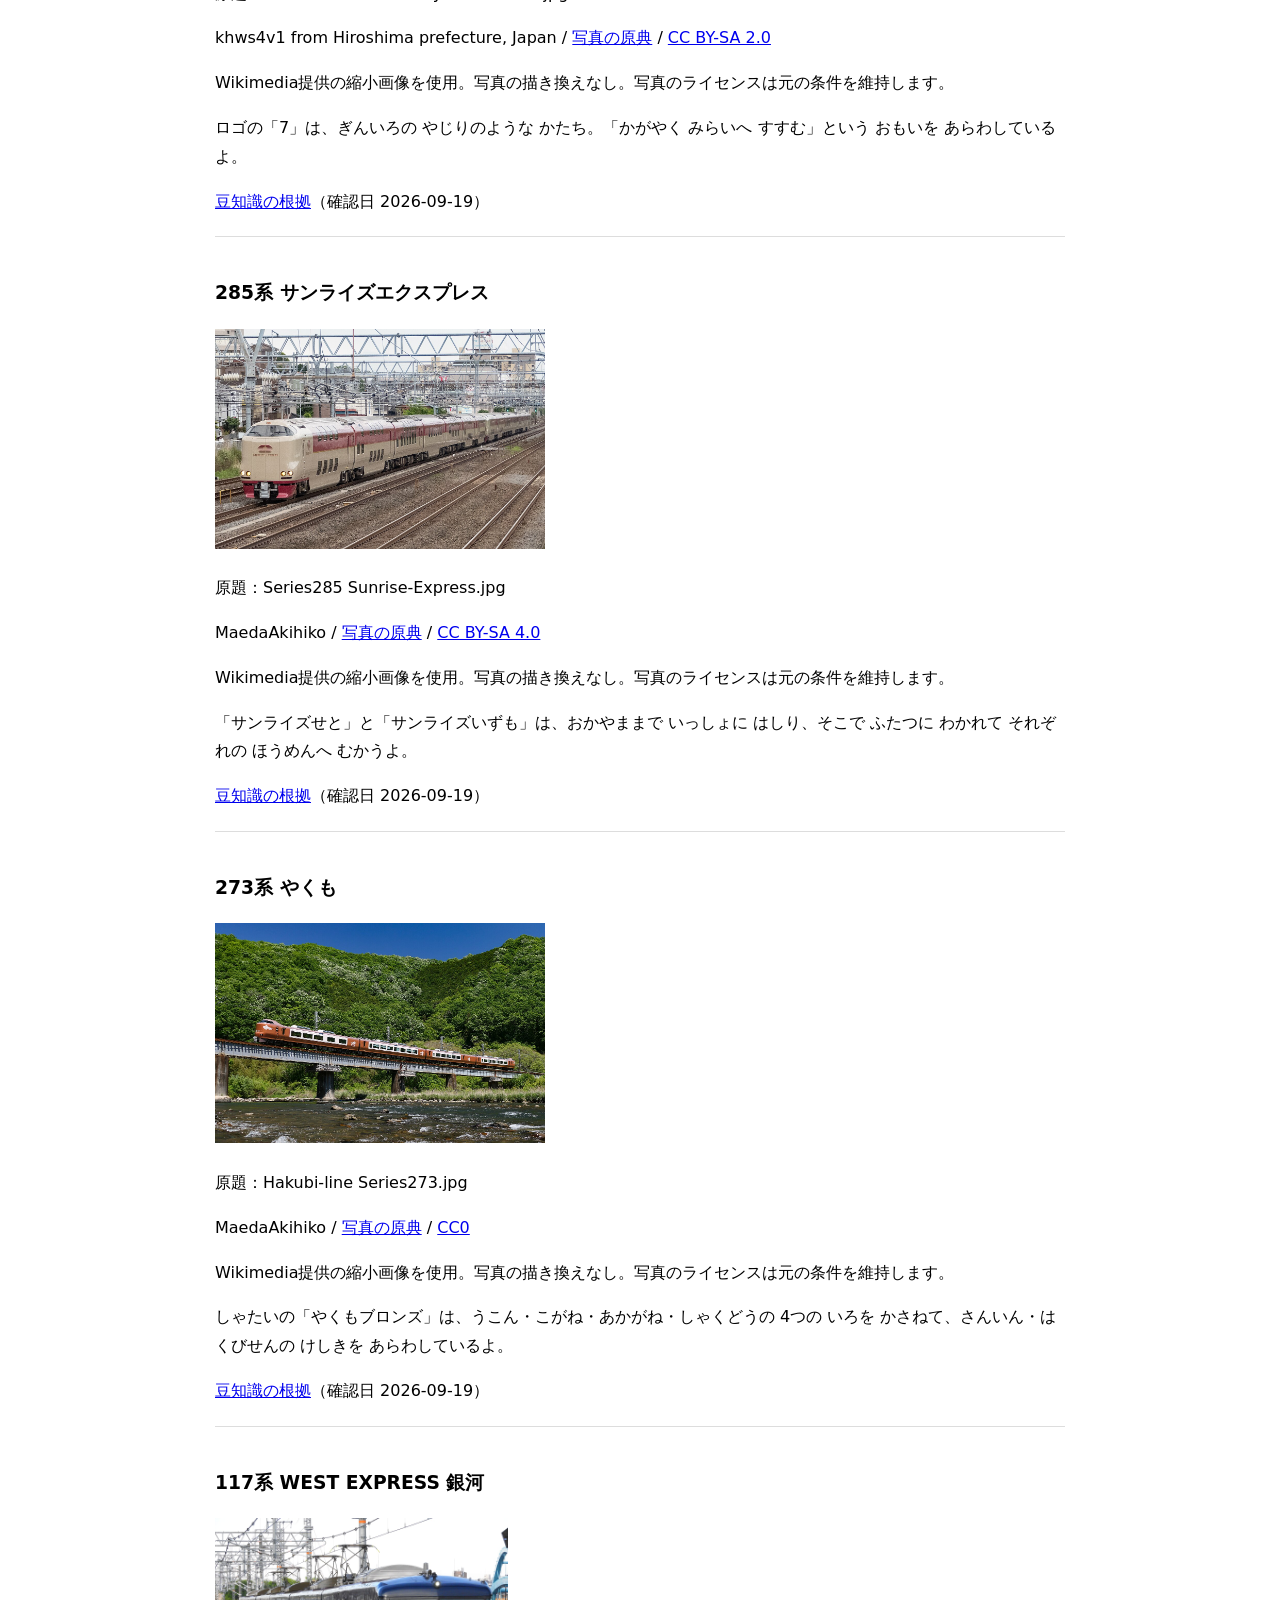
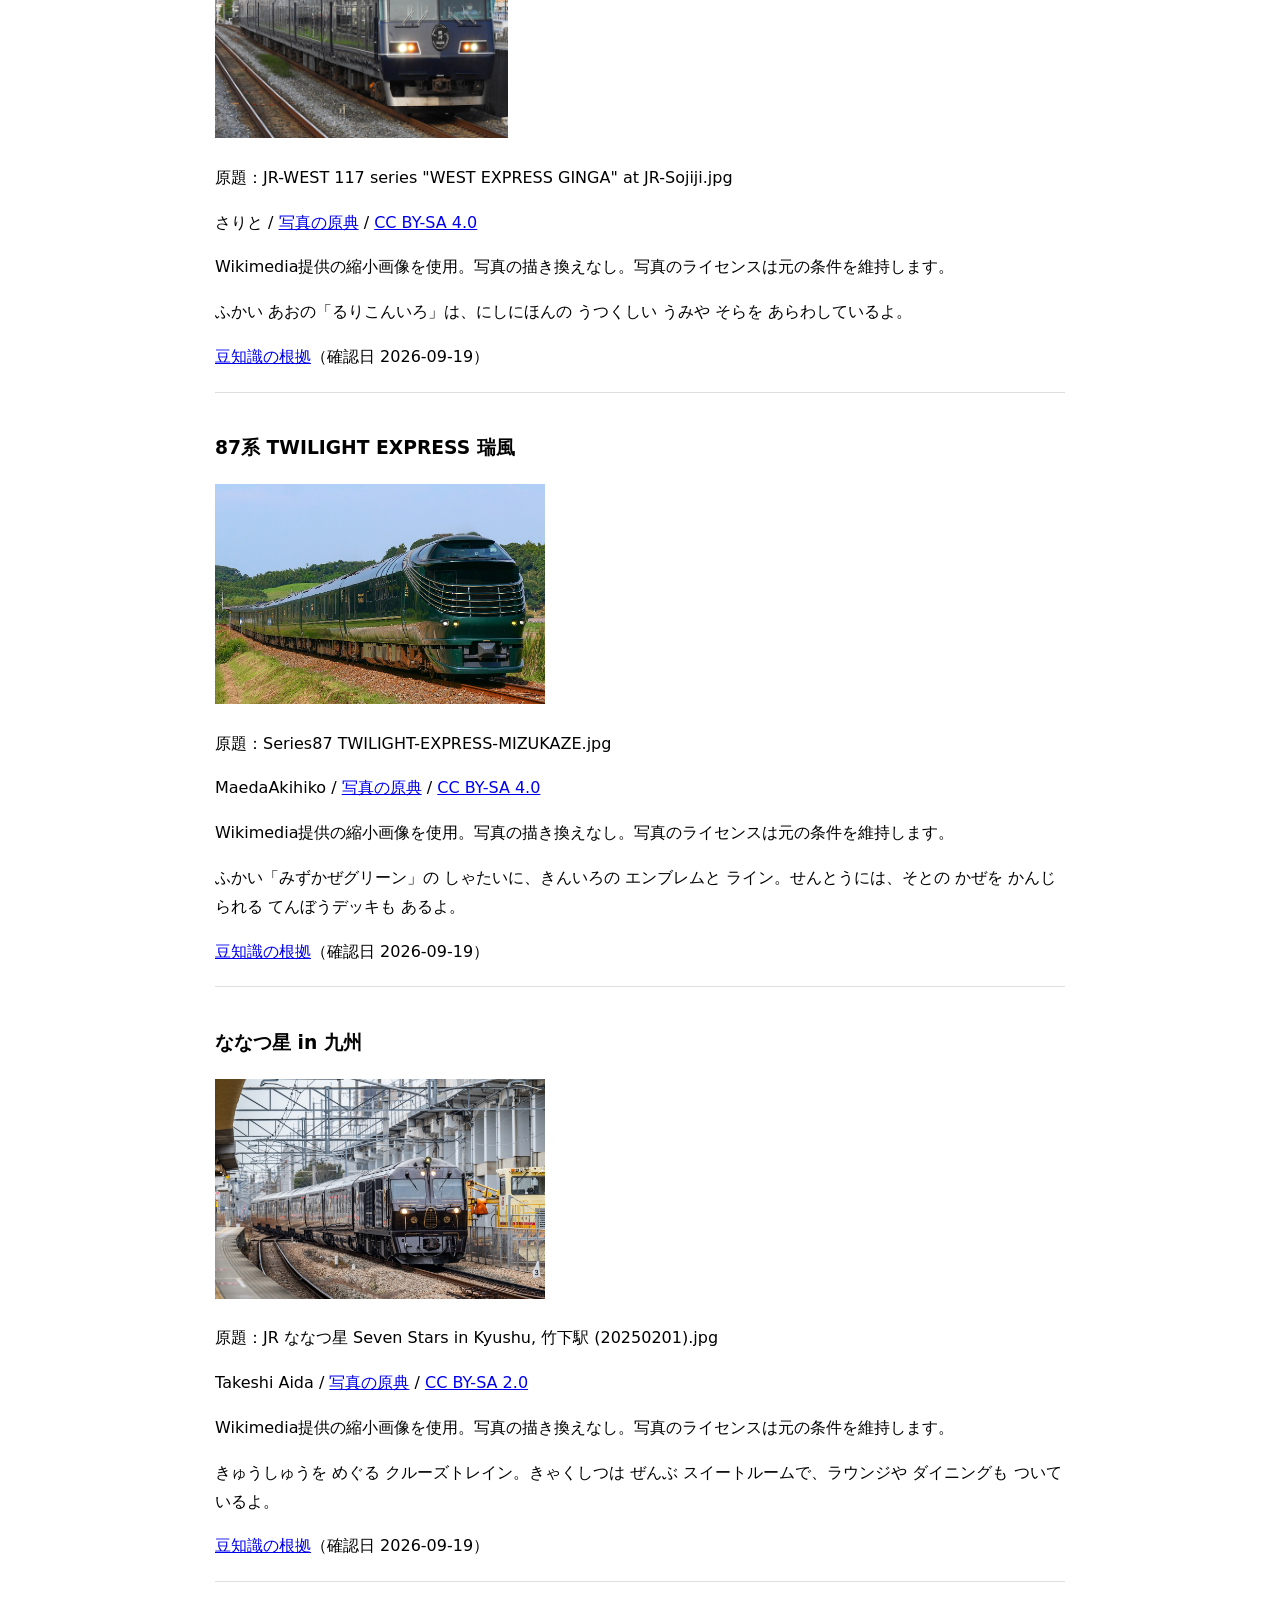
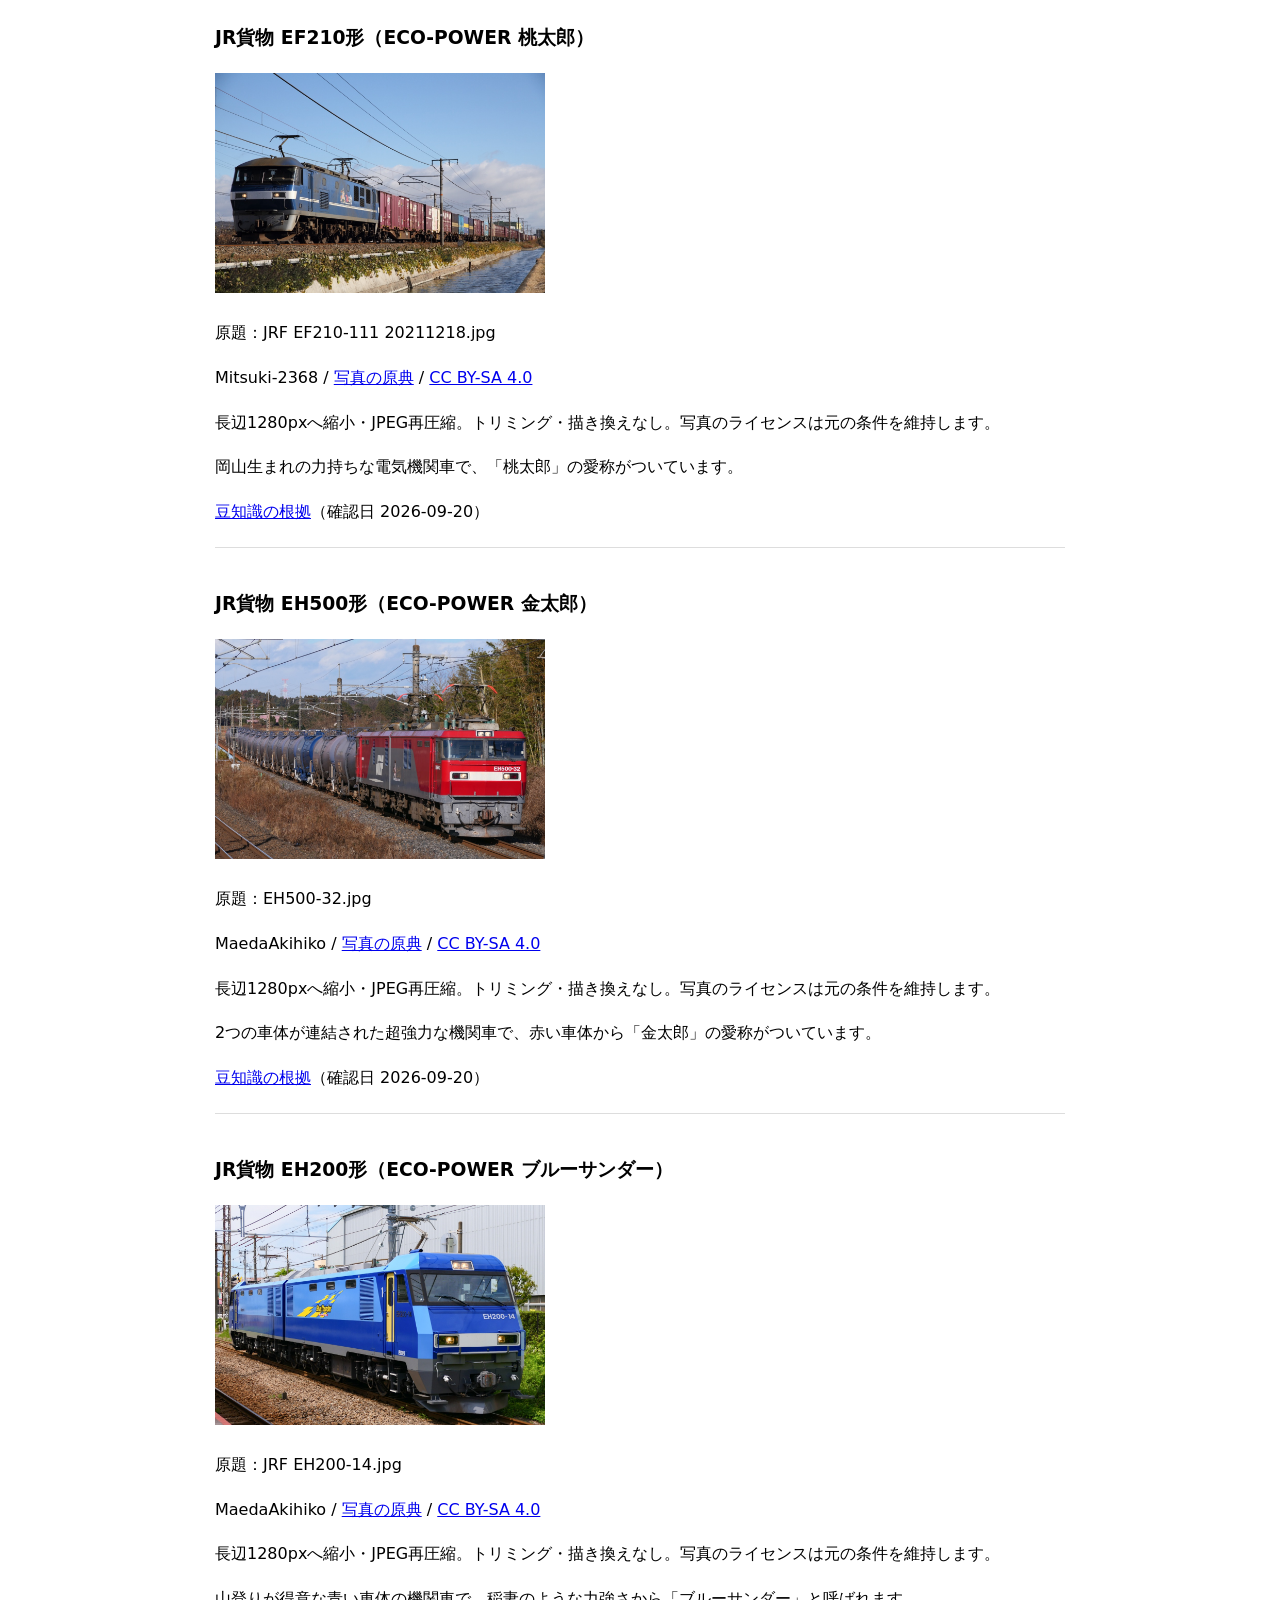
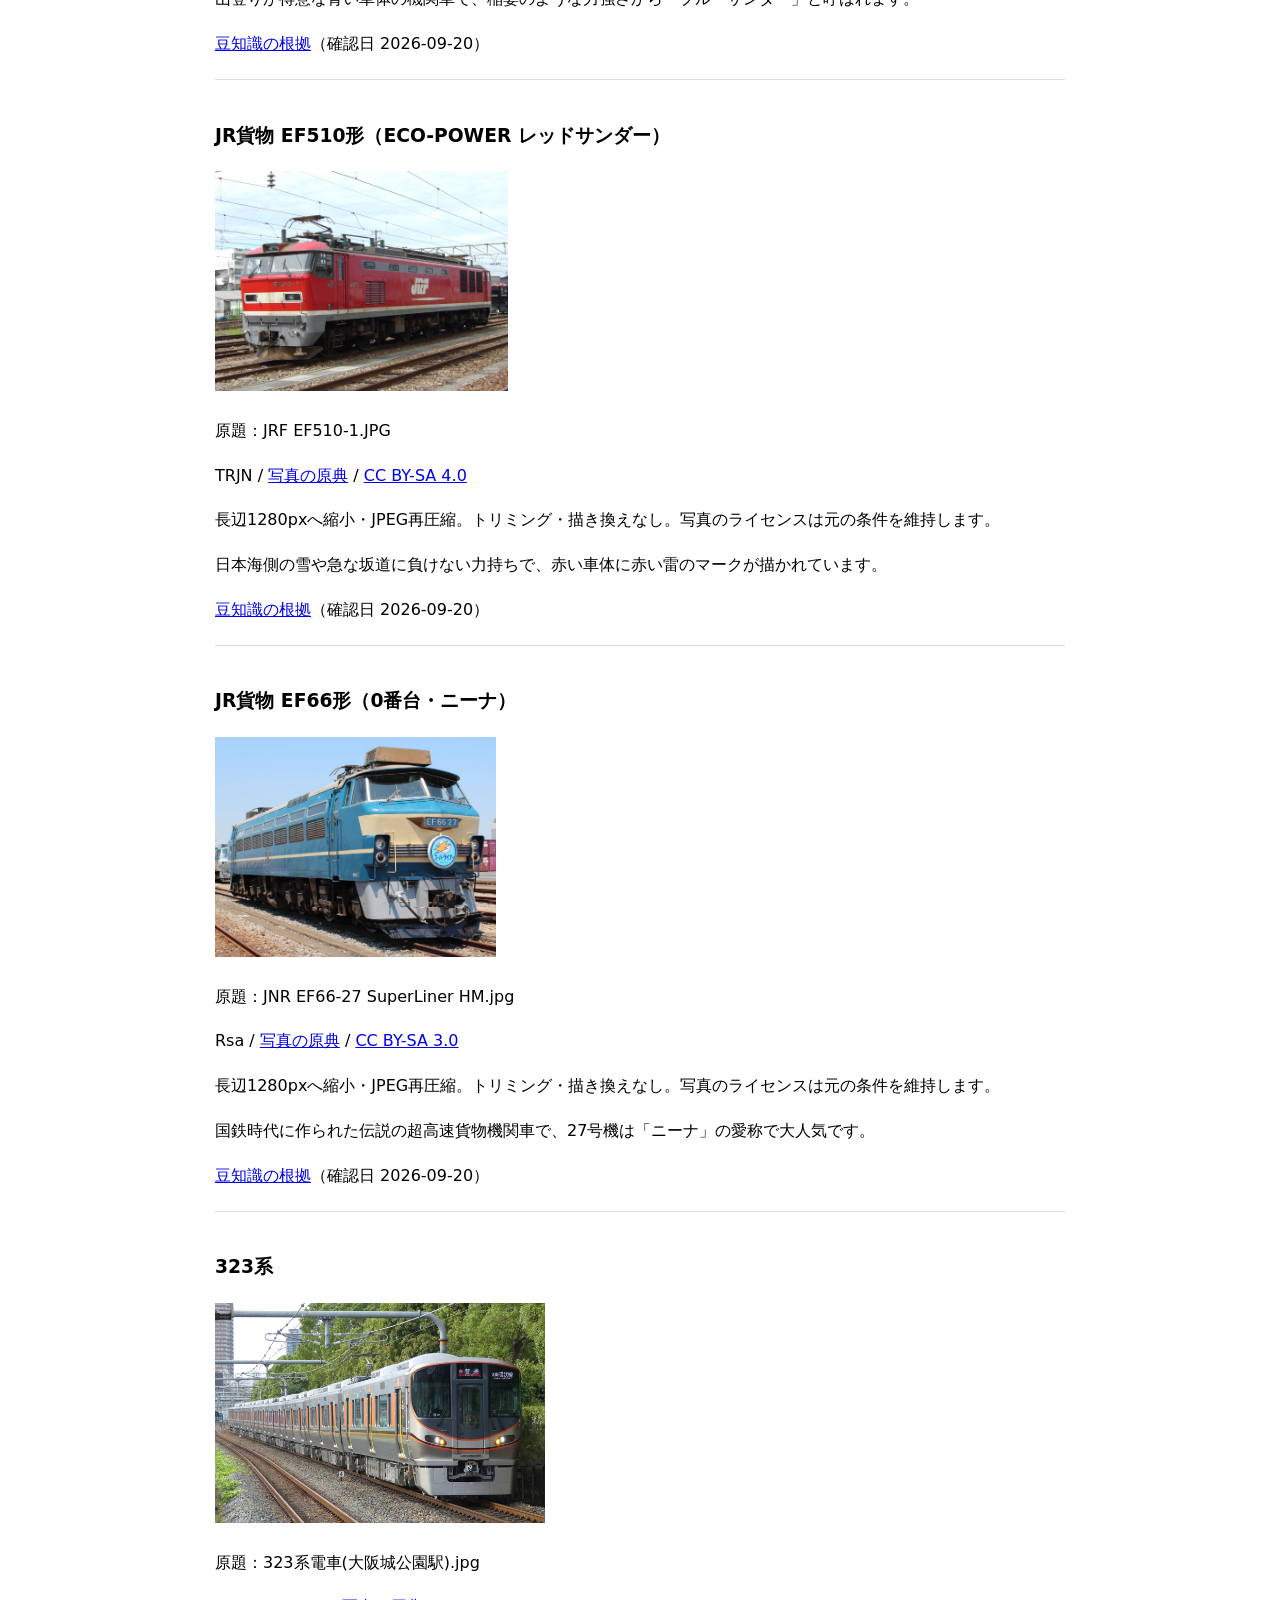
==== commit cf6c6b96: "feat: 効果音を追加（1文字できた音、カード獲得のキラーン→ジャジャーン、おと あり／なし） - 1文字書けたとき（なぞり・おぼえて書く）に正解の音、カード獲得画面でキラーンのあとジャジャーン -" ====
--- a/sources.html
+++ b/sources.html
@@ -141,6 +141,9 @@
     <a href="https://github.com/KanjiVG/kanjivg/blob/master/kanji/05927.svg">大</a>
   </p>
 
+  <h2 id="sound">効果音</h2>
+  <p>1もじ書けたときの音（Inspiration06-1(Low)）と、カードをゲットしたときのキラーン（Bell_Accent14-1(High)）とジャジャーン（Phrase01-1）。<br>音源：<a href="https://otologic.jp">OtoLogic</a> ／ <a href="https://creativecommons.org/licenses/by/4.0/">CC BY 4.0</a>（利用規約の確認日：2026-09-26）<br>変更：ファイル名だけ変更（assets/sound/correct.mp3、kira.mp3、jajaan.mp3）。音の加工なし。アプリ内で音量と鳴らすタイミングを調整。</p>
+
   <h2>写真・豆知識</h2>
   <section>
     <h3>227系0番台 Red Wing</h3>
